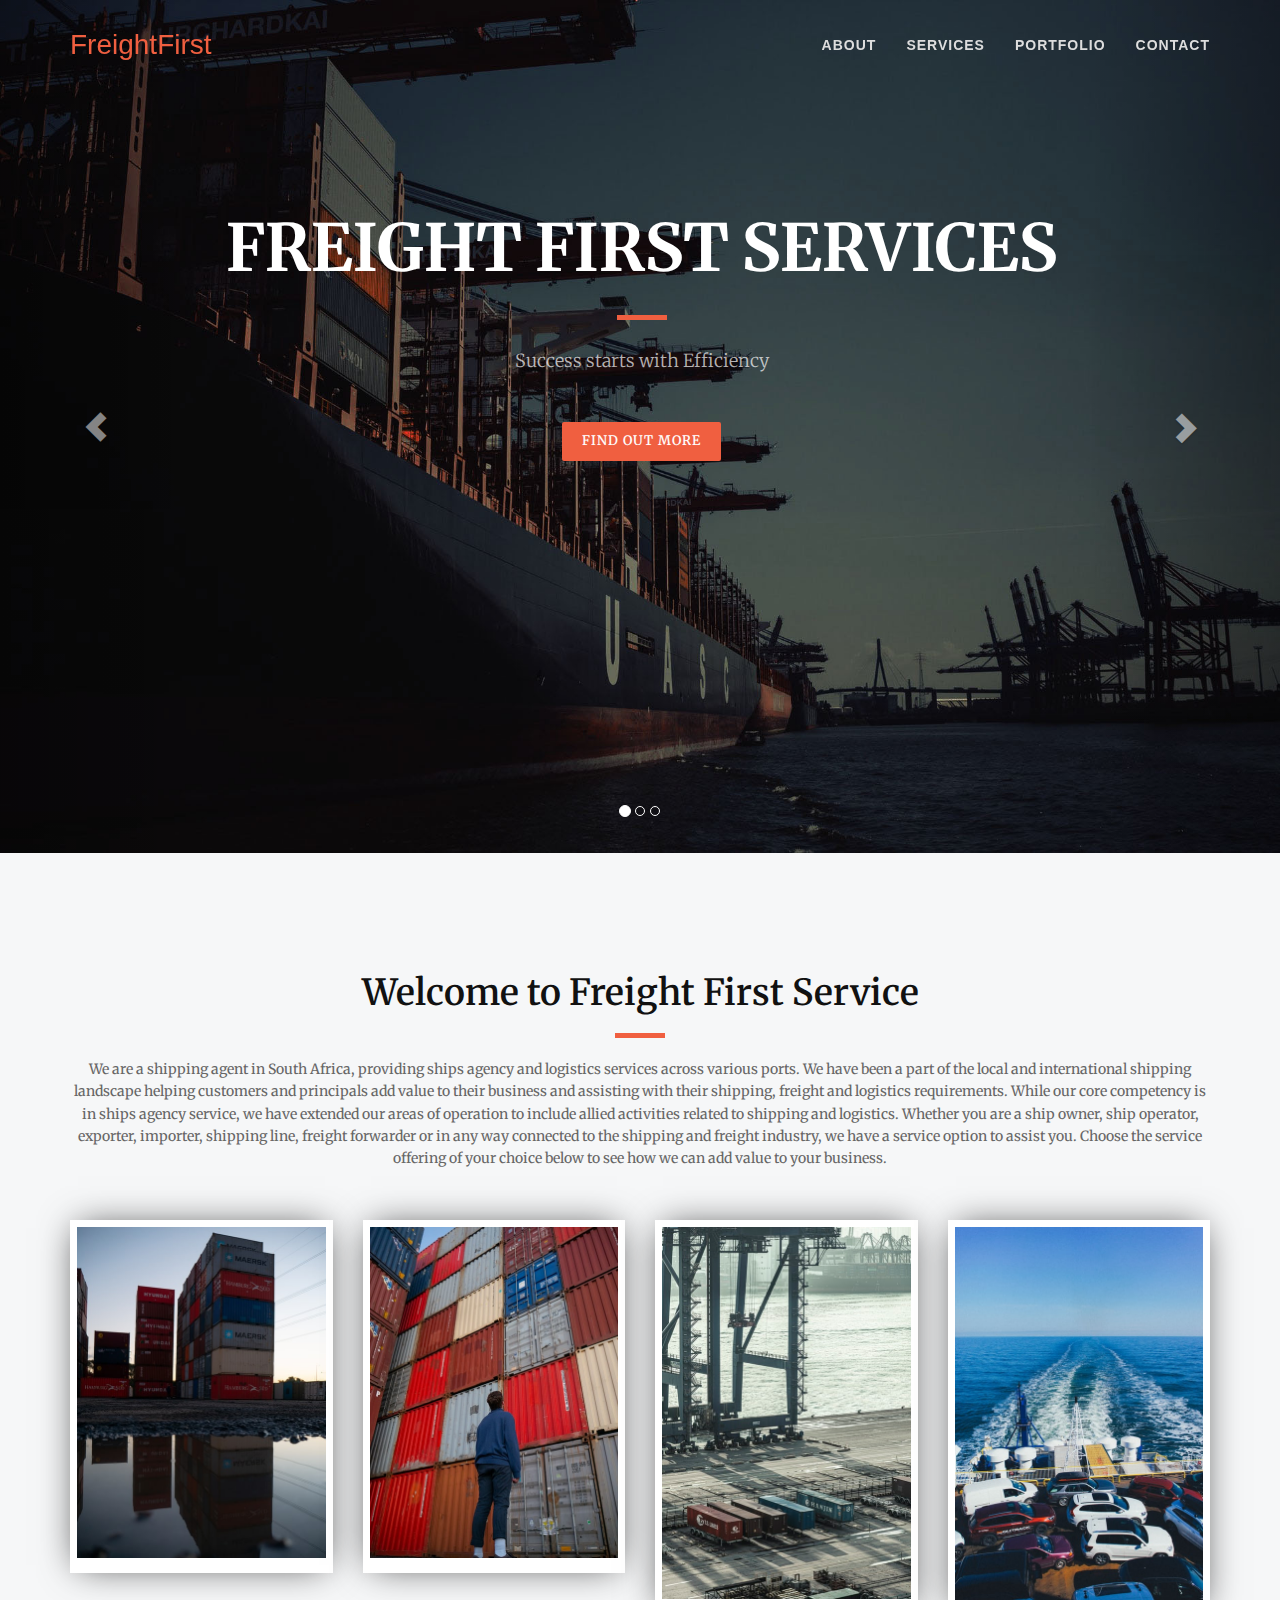
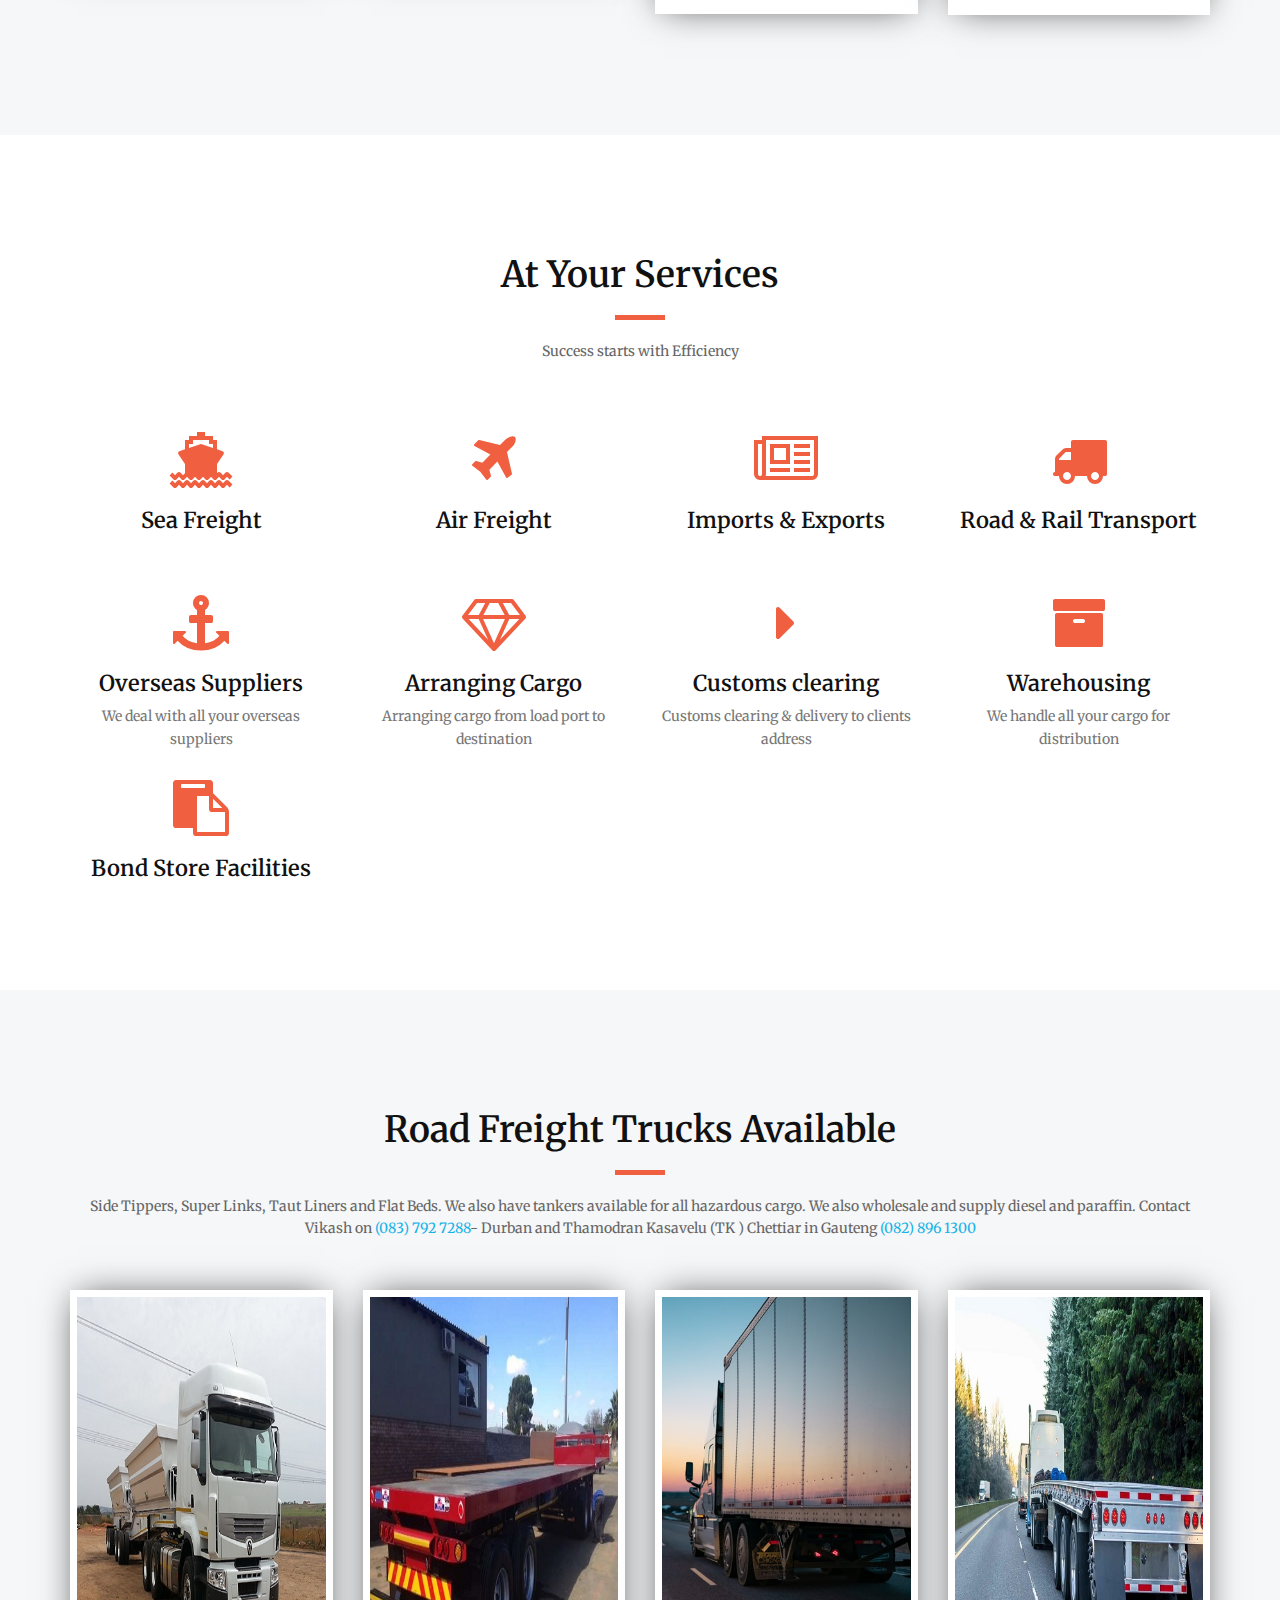
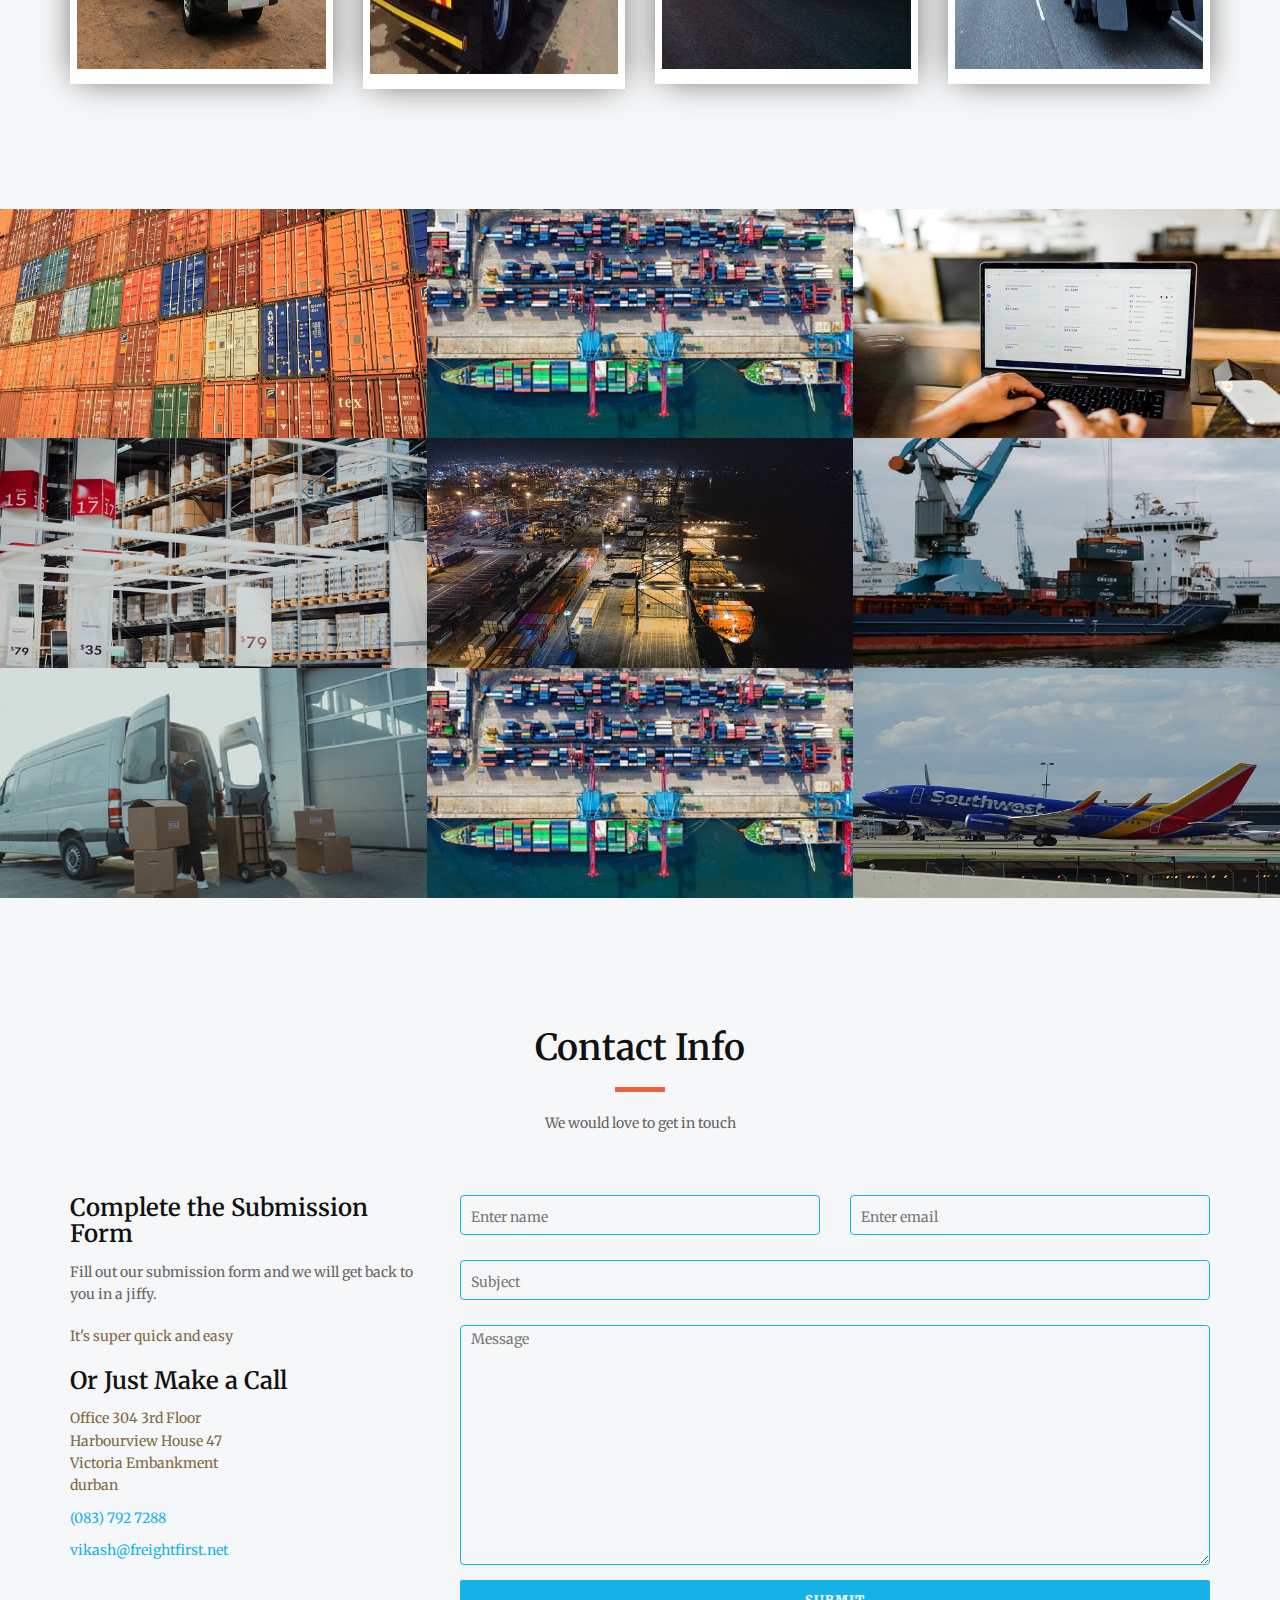
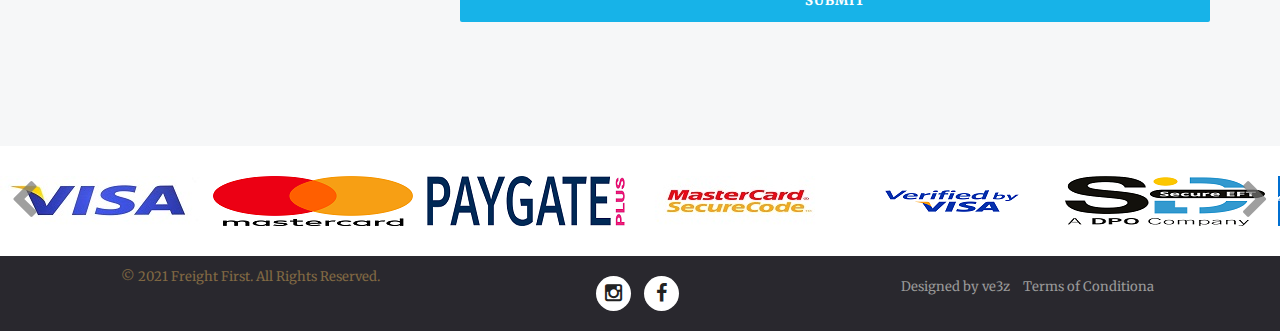
==== index.html @ 22e039da "up" ====
<html>
<head>
  <!-- META DATA -->
	<meta charset="utf-8" />
    <meta http-equiv="X-UA-Compatible" content="IE=edge" />
    <meta name="viewport" content="width=device-width, initial-scale=1" />
    <meta name="description" content="Shipping, Freight , first, FreightFirst , Transport , import, export">
    <meta name="author" content="https://www.ve3z.co.za">

	<title>FreightFirst</title>
  
	<!-- Bootstrap Core CSS -->
    <link rel="stylesheet" href="css/bootstrap.min.css"  type="text/css">
	
	<!-- Owl Carousel Assets -->
    <link href="owl-carousel/owl.carousel.css" rel="stylesheet">
    <!-- <link href="owl-carousel/owl.theme.css" rel="stylesheet"> -->
	
	<!-- Custom CSS -->
    <link rel="stylesheet" href="css/style.css">
	
	<!-- Custom Fonts -->
    <link rel="stylesheet" href="font-awesome-4.4.0/css/font-awesome.min.css"  type="text/css">
	<link href='http://fonts.googleapis.com/css?family=Asap:400,700' rel='stylesheet' type='text/css'>
	
	<!-- HTML5 Shim and Respond.js IE8 support of HTML5 elements and media queries -->
    <!-- WARNING: Respond.js doesn't work if you view the page via file:// -->
    <!--[if lt IE 9]>
        <script src="js/html5shiv.js"></script>
        <script src="js/respond.min.js"></script>
    <![endif]-->
	
</head>

 <body>
<header>

	<!-- /////////////////////////////////////////Navigation -->
    <nav class="navbar navbar-default navbar-fixed-top">
        <div class="container">
            <!-- Brand and toggle get grouped for better mobile display -->
            <div class="navbar-header page-scroll">
				
                <button type="button" class="navbar-toggle" data-toggle="collapse" data-target="#bs-example-navbar-collapse-1">
                    <span class="sr-only">Toggle navigation</span>
                    <span class="icon-bar"></span>
                    <span class="icon-bar"></span>
                    <span class="icon-bar"></span>
                </button>
				
                <a class="navbar-brand page-scroll" href="#carousel-example-generic">FreightFirst</a>
				
            </div>

            <!-- Collect the nav links, forms, and other content for toggling -->
            <div class="collapse navbar-collapse" id="bs-example-navbar-collapse-1">
                <ul class="nav navbar-nav navbar-right">
                    <li class="hidden">
                        <a href="#page-top"></a>
                    </li>
                    <li>
                        <a class="page-scroll" href="#about">About</a>
                    </li>
                    <li>
                        <a class="page-scroll" href="#services">Services</a>
                    </li>
                    <li>
                        <a class="page-scroll" href="#portfolio">Portfolio</a>
                    </li>
                    
                    <!-- <li>
                        <a class="page-scroll" href="#news">News</a>
                    </li> -->
                    <li>
                        <a class="page-scroll" href="#contact">Contact</a>
                    </li>
                </ul>
            </div>
            <!-- /.navbar-collapse -->
        </div>
        <!-- /.container-fluid -->
    </nav>
	<!-- Navigation -->

	<!-- CAROUSEL -->
	<div id="carousel-example-generic" class="carousel slide hidden-xs" data-ride="carousel" data-interval="4000">
		<!-- Indicators -->
		<ol class="carousel-indicators">
			<li data-target="#carousel-example-generic" data-slide-to="0" class="active"></li>
			<li data-target="#carousel-example-generic" data-slide-to="1"></li>
			<li data-target="#carousel-example-generic" data-slide-to="2"></li>
		</ol>
	 
		<!-- Wrapper for slides -->
		<div class="carousel-inner">
			<div class="item active">
				<img src="images/showcase.jpg" alt="...">
				<!-- Static Header -->
				<div class="header-text hidden-xs">
					<div class="col-md-12 text-center">
						<h1>Freight First Services</h1>
						<hr>
						<p>Success starts with Efficiency <br/></p>
						<a href="#services" class="btn btn-primary btn-xl page-scroll">Find Out More</a>
					</div>
				</div><!-- /header-text -->
			</div>
			<div class="item">
				<img src="images/showcase1.jpg" alt="...">
				<!-- Static Header -->
				<div class="header-text hidden-xs">
					<div class="col-md-12 text-center">
						<h1>Your Favorite Import & Export Company</h1>
						<hr>
						<!-- <p>Sea Freight<br/>Air Frieght <br/>Imports & Exports <br/> Road & Rail Transport</p> -->
						<a href="#services" class="btn btn-primary btn-xl page-scroll">Find Out More</a>
					</div>
				</div><!-- /header-text -->
			</div>
			<div class="item">
				<img src="images/showcase2.jpg" alt="...">
				<!-- Static Header -->
				<div class="header-text hidden-xs">
					<div class="col-md-12 text-center">
						<h1>Sea Freight</h1>
						<hr>
						<h1>Air Freight</h1>
						<hr>
						<h1>Road & Rail Transport</h1>
						<!-- <p>Dealing with your overseas suppliers<br/>Arranging cargo from load port to destination</p> -->
						<a href="#services" class="btn btn-primary btn-xl page-scroll">Find Out More</a>
					</div>
				</div><!-- /header-text -->
			</div>
		</div>
	 
		<!-- Controls -->
		<a class="left carousel-control" href="#carousel-example-generic" role="button" data-slide="prev">
			<span class="glyphicon glyphicon-chevron-left"></span>
		</a>
		<a class="right carousel-control" href="#carousel-example-generic" role="button" data-slide="next">
			<span class="glyphicon glyphicon-chevron-right"></span>
		</a>
	</div> <!-- Carousel -->
	
</header>

	
	<!-- /////////////////////////////////////////Content -->
	<div id="page-content">
	
		<!-- ////////////Content Box 01 -->
		<section class="box-content box-1 box-style-1" id="about">
			<div class="container">
				<div class="row heading">
					 <div class="col-lg-12">	
	                    <h2>Welcome to Freight First Service</h2>
	                    <hr>
                    	<div class="intro">We are a shipping agent in South Africa, providing ships agency and logistics services across various ports. We have been a part of the local and international
							 shipping landscape helping customers and principals add value to their business and assisting with their shipping, freight and logistics requirements.
							 While our core competency is in ships agency service, we have extended our areas of operation to include allied activities related to shipping and logistics. Whether you are a ship owner, ship operator, exporter, importer, shipping line, freight forwarder or in any way connected to the shipping and freight industry, we have a service option to assist you. Choose the service offering of your choice below to see how we can add value to your business.
							</div>
	                </div>
				</div>
		
				<div class="row page-scroll">
					<div class="col-sm-3 " >
						<div class="box-item">
							<a href="#services"><img src="images/Truck.jpg" title="icon-name"></a>
							<div class="sub">
								<!-- <h3>Jason Story</h3> -->
								<!-- <span>Lorem ipsum dolor</span> -->
							</div>
							<div class="btn-more">
								<!-- <a class="btn btn-sm" href="#"><i class="fa fa-arrow-circle-right fa-3x"></i></a> -->
							</div>
						</div>
			 		</div>
			 		<div class="col-sm-3">
						<div class="box-item">
							<a href="#services"><img src="images/Ship.jpg" title="icon-name"></a>
							<div class="sub">
								<!-- <h3>Jason Story</h3>
								<span>Lorem ipsum dolor</span> -->
							</div>
							<div class="btn-more">
								<!-- <a class="btn btn-sm" href="#"><i class="fa fa-arrow-circle-right fa-3x"></i></a> -->
							</div>
						</div>
			 		</div>
					<div class="col-sm-3">
						<div class="box-item">
							<a href="#services"><img src="images/Train.jpg" title="icon-name"></a>
							<div class="sub">
								<!-- <h3>Jason Story</h3>
								<span>Lorem ipsum dolor</span> -->
							</div>
							<div class="btn-more">
								<!-- <a class="btn btn-sm" href="#"><i class="fa fa-arrow-circle-right fa-3x"></i></a> -->
							</div>
						</div>
			 		</div>
					<div class="col-sm-3">
						<div class="box-item">
							<a href="#services"><img src="images/Plane.jpg" title="icon-name"></a>
							<div class="sub">
								<!-- <h3>Jason Story</h3>
								<span>Lorem ipsum dolor</span> -->
							</div>
							<div class="btn-more">
								<!-- <a class="btn btn-sm" href="#"><i class="fa fa-arrow-circle-right fa-3x"></i></a> -->
							</div>
						</div>
			 		</div>
				</div>
			</div>
		</section>
		
		<!-- ////////////Content Box 02 -->
		<!-- We are waiting to give you a quality, value added service for all your shipping and freight requirements. -->
		<section class="box-content box-2" id="services">
			<div class="container">
				<div class="row heading">
					 <div class="col-lg-12">	
	                    <h2>At Your Services</h2>
	                    <hr>
                    	<div class="intro">Success starts with Efficiency</div>
	                </div>
				</div>
				<div class="row">
					<div class="col-lg-3 col-md-6 text-center">
						<div class="service-box">
							<i class="fa fa-4x fa-ship text-primary"></i>
							<h3>Sea Freight </h3>
							<p class="text-muted"></p>
						</div>
					</div>
					<div class="col-lg-3 col-md-6 text-center">
						<div class="service-box">
							<i class="fa fa-4x fa-plane text-primary"></i>
							<h3>Air Freight</h3>
							<p class="text-muted"></p>
						</div>
					</div>
					<div class="col-lg-3 col-md-6 text-center">
						<div class="service-box">
							<i class="fa fa-4x fa-newspaper-o text-primary"></i>
							<h3>Imports & Exports </h3>
							<p class="text-muted"></p>
						</div>
					</div>
					<div class="col-lg-3 col-md-6 text-center">
						<div class="service-box">
							<i class="fa fa-4x fa-truck text-primary"></i>
							<h3>Road & Rail Transport</h3>
							<br>
							
							<p class="text-muted"></p>
						</div>
					</div>
				</div>
				<div class="row">
					<div class="col-lg-3 col-md-6 text-center">
						<div class="service-box">
							<i class="fa fa-4x fa-anchor text-primary"></i>
							<h3>Overseas Suppliers </h3>
							<p class="text-muted">We deal with all your overseas suppliers</p>
						</div>
					</div>
					<div class="col-lg-3 col-md-6 text-center">
						<div class="service-box">
							<i class="fa fa-4x fa-diamond text-primary"></i>
							<h3>Arranging Cargo</h3>
							<p class="text-muted">Arranging cargo from load port to destination</p>
						</div>
					</div>
					<div class="col-lg-3 col-md-6 text-center">
						<div class="service-box">
							<i class="fa fa-4x fa-caret-right text-primary"></i>
							<h3>Customs clearing </h3>
							<p class="text-muted">Customs clearing & delivery to clients address</p>
						</div>
					</div>
					<div class="col-lg-3 col-md-6 text-center">
						<div class="service-box">
							<i class="fa fa-4x fa-archive text-primary"></i>
							<h3>Warehousing</h3>
							<p class="text-muted">We handle all your cargo for distribution</p>
						</div>
					</div>
					
					<div class="col-lg-3 col-md-6 text-center">
						<div class="service-box">
							<i class="fa fa-4x fa-clipboard text-primary"></i>
							<h3>Bond Store Facilities</h3>
							<p class="text-muted"></p>
						</div>
					</div>
				</div>
			</div>
		</section>

		<section class="box-content box-1 box-style-1" id="about">
			<div class="container">
				<div class="row heading">
					 <div class="col-lg-12">	
	                    <h2>Road Freight Trucks Available</h2>
	                    <hr>
                    	<div class="intro">Side Tippers, Super Links, Taut Liners and Flat Beds. We also have tankers available for all hazardous cargo. We also wholesale and supply diesel and paraffin.  Contact Vikash on <a href="tel:2783 792 7288"> (083) 792 7288</a>- Durban and Thamodran Kasavelu (TK ) Chettiar in Gauteng  <a href="tel:2782 896 1300"> (082) 896 1300</a>
							</div>
	                </div>
				</div>
		
				<div class="row page-scroll">
					<div class="col-sm-3 " >
						<div class="box-item">
							<a href="#services"><img src="images/ftruck.jpg" title="FreightFirst"></a>
							<div class="sub">
								<!-- <h3>Jason Story</h3> -->
								<!-- <span>Lorem ipsum dolor</span> -->
							</div>
							<div class="btn-more">
								<!-- <a class="btn btn-sm" href="#"><i class="fa fa-arrow-circle-right fa-3x"></i></a> -->
							</div>
						</div>
			 		</div>
			 		<div class="col-sm-3">
						<div class="box-item">
							<a href="#services"><img src="images/ftruck1.jpg" title="FreightFirst"></a>
							<div class="sub">
								<!-- <h3>Jason Story</h3>
								<span>Lorem ipsum dolor</span> -->
							</div>
							<div class="btn-more">
								<!-- <a class="btn btn-sm" href="#"><i class="fa fa-arrow-circle-right fa-3x"></i></a> -->
							</div>
						</div>
			 		</div>
					<div class="col-sm-3">
						<div class="box-item">
							<a href="#services"><img src="images/ftruck2.jpg" title="FreightFirst"></a>
							<div class="sub">
								<!-- <h3>Jason Story</h3>
								<span>Lorem ipsum dolor</span> -->
							</div>
							<div class="btn-more">
								<!-- <a class="btn btn-sm" href="#"><i class="fa fa-arrow-circle-right fa-3x"></i></a> -->
							</div>
						</div>
			 		</div>
					<div class="col-sm-3">
						<div class="box-item">
							<a href="#services"><img src="images/ftruck3.jpg" title="FreightFirst"></a>
							<div class="sub">
								<!-- <h3>Jason Story</h3>
								<span>Lorem ipsum dolor</span> -->
							</div>
							<div class="btn-more">
								<!-- <a class="btn btn-sm" href="#"><i class="fa fa-arrow-circle-right fa-3x"></i></a> -->
							</div>
						</div>
			 		</div>
				</div>
			</div>
		</section>
		
		<!-- ////////////Content Box 3 -->
		<section class="box-content box-3" style="padding: 0;" id="portfolio">
			<div class="no-gutter">
				<div class="col-lg-4 col-sm-6">
					<a href="#portfolio" class="portfolio-box">
						<img src="img/portfolio/cases1.jpg" class="img-responsive" alt="">
						<div class="portfolio-box-caption">
							<div class="portfolio-box-caption-content">
								<div class="project-category">
									Freight First Services
								</div>
								<div class="project-name">
									Imports & Exports
								</div>
							</div>
						</div>
					</a>
				</div>
				<div class="col-lg-4 col-sm-6">
					<a href="#portfolio" class="portfolio-box">
						<img src="img/portfolio/cases6.jpg" class="img-responsive" alt="">
						<div class="portfolio-box-caption">
							<div class="portfolio-box-caption-content">
								<div class="project-category text-faded">
									Freight First Services
								</div>
								<div class="project-name">
									Customs clearing
								</div>
							</div>
						</div>
					</a>
				</div>
				<div class="col-lg-4 col-sm-6">
					<a href="#portfolio" class="portfolio-box">
						<img src="img/portfolio/cases10.jpg" class="img-responsive" alt="">
						<div class="portfolio-box-caption">
							<div class="portfolio-box-caption-content">
								<div class="project-category">
									Freight First Services
								</div>
								<div class="project-name">
									Bond Store Facilities
								</div>
							</div>
						</div>
					</a>
				</div>
				<div class="col-lg-4 col-sm-6">
					<a href="#portfolio" class="portfolio-box">
						<img src="img/portfolio/cases11.jpg" class="img-responsive" alt="">
						<div class="portfolio-box-caption">
							<div class="portfolio-box-caption-content">
								<div class="project-category text-faded">
									Freight First Services
								</div>
								<div class="project-name">
									Warehousing
								</div>
							</div>
						</div>
					</a>
				</div>
				<div class="col-lg-4 col-sm-6">
					<a href="#portfolio" class="portfolio-box">
						<img src="img/portfolio/cases3.jpg" class="img-responsive" alt="">
						<div class="portfolio-box-caption">
							<div class="portfolio-box-caption-content">
								<div class="project-category text-faded">
									Freight First Services
								</div>
								<div class="project-name">
									Sea Freight
								</div>
							</div>
						</div>
					</a>
				</div>
				<div class="col-lg-4 col-sm-6">
					<a href="#portfolio" class="portfolio-box">
						<img src="img/portfolio/cases4.jpg" class="img-responsive" alt="">
						<div class="portfolio-box-caption">
							<div class="portfolio-box-caption-content">
								<div class="project-category text-faded">
									Freight First Services
								</div>
								<div class="project-name">
									Overseas Suppliers
								</div>
							</div>
						</div>
					</a>
				</div>
				<div class="col-lg-4 col-sm-6">
					<a href="#portfolio" class="portfolio-box">
						<img src="img/portfolio/cases5.jpg" class="img-responsive" alt="">
						<div class="portfolio-box-caption">
							<div class="portfolio-box-caption-content">
								<div class="project-category text-faded">
									Freight First Services
								</div>
								<div class="project-name">
									Road & Rail Transport
								</div>
							</div>
						</div>
					</a>
				</div>
				<div class="col-lg-4 col-sm-6">
					<a href="#portfolio" class="portfolio-box">
						<img src="img/portfolio/cases6.jpg" class="img-responsive" alt="">
						<div class="portfolio-box-caption">
							<div class="portfolio-box-caption-content">
								<div class="project-category text-faded">
									Freight First Services
								</div>
								<div class="project-name">
									Arranging Cargo
								</div>
							</div>
						</div>
					</a>
				</div>
				<div class="col-lg-4 col-sm-6">
					<a href="#portfolio" class="portfolio-box">
						<img src="img/portfolio/cases9.jpg" class="img-responsive" alt="">
						<div class="portfolio-box-caption">
							<div class="portfolio-box-caption-content">
								<div class="project-category text-faded">
									Freight First Services
								</div>
								<div class="project-name">
									Air Freight
								</div>
							</div>
						</div>
					</a>
				</div>
			</div>
		</section>
		
		<!-- ////////////Content Box 04 -->
		<!-- <section class="box-content box-4" id="news">
			<div class="container">
				<div class="row heading">
					 <div class="col-lg-12">	
	                    <h2>Latest News</h2>
	                    <hr class="line02">
                    	<div class="intro">Lorem ipsum dolor sit amet</div>
	                </div>
				</div>
				<div class="row">
					<div class="col-md-6">
						<a href="single.html"><img src="images/5.jpg" /></a>
						<a href="single.html"><h3>Lorem ipsum dolor sit amet, cum</h3></a>
						<div class="info">
							By <a href="#">Danny</a> on April 14, 2015<br/>
							<span><i class="fa fa-heart"></i> 1,200 / <i class="fa fa-comment-o"> 3 / </i><i class="fa fa-eye"></i> 1007</span>
						</div>
						<p>Nam libero tempore, cum soluta nobis est eligendi optio cumque quod maxime placeat facere possimus nihil impedit quo minus id quod maxime placeat facere possimus. <a href="single.html">MORE...</a></p>
					</div>
					<div class="col-md-6 r-slidebar">
						<div class="post">
							<a href="single.html"><img src="images/8.jpg" /></a>
							<div class="wrapper">
								<a href="single.html"><h4 class="vid-name">5 WAY TO SEND YOUR GOODS BY SHIP</h4></a>
								<div class="info">
									By <a href="#">Danny</a> on April 14, 2015<br/>
									<span><i class="fa fa-heart"></i>1,200 / <i class="fa fa-calendar"></i>25/3/2015</span>
									<span class="rating">
										<i class="fa fa-star"></i>
										<i class="fa fa-star"></i>
										<i class="fa fa-star"></i>
										<i class="fa fa-star"></i>
										<i class="fa fa-star-half"></i>
									</span>
								</div>
								<a href="single.html">MORE...</a>
							</div>
						</div>
						<div class="post">
							<a href="single.html"><img src="images/8.jpg" /></a>
							<div class="wrapper">
								<a href="single.html"><h4 class="vid-name">TRANSATLANTIC HEALTHCARE SERVICE</h4></a>
								<div class="info">
									By <a href="#">Danny</a> on April 14, 2015<br/>
									<span><i class="fa fa-heart"></i>1,200 / <i class="fa fa-calendar"></i>25/3/2015</span>
									<span class="rating">
										<i class="fa fa-star"></i>
										<i class="fa fa-star"></i>
										<i class="fa fa-star"></i>
										<i class="fa fa-star"></i>
										<i class="fa fa-star-half"></i>
									</span>
								</div>
								<a href="single.html">MORE...</a>
							</div>
						</div>
						<div class="post">
							<a href="single.html"><img src="images/8.jpg" /></a>
							<div class="wrapper">
								<a href="single.html"><h4 class="vid-name">Lorem ipsum dolor sit amet, cum</h4></a>
								<div class="info">
									By <a href="#">Danny</a> on April 14, 2015<br/>
									<span><i class="fa fa-heart"></i>1,200 / <i class="fa fa-calendar"></i>25/3/2015</span>
									<span class="rating">
										<i class="fa fa-star"></i>
										<i class="fa fa-star"></i>
										<i class="fa fa-star"></i>
										<i class="fa fa-star"></i>
										<i class="fa fa-star-half"></i>
									</span>
								</div>
								<a href="single.html">MORE...</a>
							</div>
						</div>
					</div>
				</div>
			</div>
		</section>
		 -->
		<!-- ////////////Content Box 05 -->
		<section class="box-content box-5 box-style-1" id="contact">
			<div class="container">
				<div class="row heading">
					 <div class="col-lg-12">	
	                    <h2>Contact Info</h2>
	                    <hr class="line02">
                    	<div class="intro">We would love to get in touch</div>
	                </div>
				</div>
				<div class="row">
					<div class="col-md-4 box-item">
						<h3>Complete the Submission Form</h3>
						<span>Fill out our submission form and we will get back to you in a jiffy.</span>
						<p style="margin: 20px 0;">It's super quick and easy</p>
						<h3>Or Just Make a Call</h3>
						<p> Office 304 3rd Floor<br>
							Harbourview House 47<br>
							Victoria Embankment<br>
							durban
						</p>
						   
							<a href="tel:2783 792 7288"> (083) 792 7288</a>
							</p>
						<p><a href="mailto:vikash@freightfirst.net">vikash@freightfirst.net</a></p>

					</div>
					<div class="col-md-8">
						<form name="form1" method="POST" data-netlify="true" data-netlify-recaptcha="true" action="">
							<div class="row">
								<div class="col-md-6">
									<div class="form-group">
									<input type="text" class="form-control input-lg" name="name" id="name" placeholder="Enter name" required="required" />
									</div>
								</div>
								<div class="col-md-6">
									<div class="form-group">
										<input type="email" class="form-control input-lg" name="email" id="email" placeholder="Enter email" required="required" />
									</div>
								</div>
							</div>
							<div class="row">
								<div class="col-md-12">
									<div class="form-group">
										<input type="text" class="form-control input-lg" name="subject" id="subject" placeholder="Subject" required="required" />
									</div>
								</div>
							</div>
							<div class="row">
								<div class="col-md-12">
									<div class="form-group">
										<textarea name="message" id="message" class="form-control" rows="4" cols="25" required="required"
										placeholder="Message"></textarea>
									</div>						
									<button type="submit" class="btn btn-skin blue btn-block" name="submit" id="submit">
								Submit</button>
								</div>
							</div>
							<div data-netlify-recaptcha="false"></div>
						</form>
					</div>
				</div>
			</div>
		</section>
	</div>
	
	<!-- FOOTER -->
	<footer>
		<div class="top-footer">
			<div id="owl-brand" class="owl-carousel">
				<div class="item">
					<a href="single.html"><img src="images/15.jpg" /></a>
				</div>
				<div class="item">
					<a href="single.html"><img src="images/16.jpg" /></a>
				</div>
				<div class="item">
					<a href="single.html"><img src="images/17.jpg" /></a>
				</div>
				<div class="item">
					<a href="single.html"><img src="images/18.jpg" /></a>
				</div>
				<div class="item">
					<a href="single.html"><img src="images/19.jpg" /></a>
				</div>
				<div class="item">
					<a href="single.html"><img src="images/20.jpg" /></a>
				</div>
				<div class="item">
					<a href="single.html"><img src="images/21.jpg" /></a>
				</div>
				<div class="item">
					<a href="single.html"><img src="images/22.jpg" /></a>
				</div>
				<div class="item">
					<a href="single.html"><img src="images/23.jpg" /></a>
				</div>
				<div class="item">
					<a href="single.html"><img src="images/24.jpg" /></a>
				</div>
			</div>
		</div>
		
		<div class="bottom-footer">
			<div class="container">
				<div class="row">
					<div class="col-md-4">
						<p>&copy; 2021 Freight First. All Rights Reserved. </p>
					</div>
					<div class="col-md-4">
						<ul class="list-inline social-buttons">
							<li><a href="https://www.instagram.com/freightfirstservices/"><i class="fa fa-instagram"></i></a>
							</li>
							<li><a href="https://www.facebook.com/freightfirstservices"><i class="fa fa-facebook"></i></a>
							</li>
							<!-- <li><a href="#"><i class="fa fa-linkedin"></i></a> -->
							</li>
							<!-- <li><a href="#"><i class="fa fa-pinterest"></i></a> -->
							</li>
						</ul>
					</div>
					<div class="col-md-4">
						<ul class="list-inline quicklinks">

							<li><a href="http://www.ve3z.co.za">Designed by ve3z</a>
							</li>
							<li><a href="single.html">Terms of Conditiona</a>
							</li>
						</ul>
					</div>
				</div>
			</div>
		</div>
	</footer>
  
	<!-- jQuery -->
	<script type="text/javascript" src="js/jquery-2.1.1.js"></script>
	<script type="text/javascript" src="js/bootstrap.min.js"></script>
	
	<!-- Custom Theme JavaScript -->
	<script src="js/agency.js"></script>

	<!-- Plugin JavaScript -->
	<script src="js/jquery.easing.min.js"></script>
	<script src="js/classie.js"></script>
	<script src="js/cbpAnimatedHeader.js"></script>
	
	<!-- carousel -->
	<script src="owl-carousel/owl.carousel.js"></script>
    <script>
    $(document).ready(function() {
      $("#owl-brand").owlCarousel({
        autoPlay: 3000,
        items : 6,
		itemsDesktop : [1199,4],
        itemsDesktopSmall : [979,2],
		navigation: true,
		navigationText: ['<i class="fa fa-chevron-left fa-5x"></i>', '<i class="fa fa-chevron-right fa-5x"></i>'],
		pagination: false
      });
    });
    </script>
</body>
</html>
---- css/style.css ----
/*
Free Bootstrap Themes : https://www.Zerotheme.com
*/


/* ==== Google font ==== */
@import url(https://fonts.googleapis.com/css?family=Merriweather);
@import url(https://fonts.googleapis.com/css?family=Open+Sans);

/* ---------------------------------------------------------------------------- */
/* ------------------------------------Html-Body------------------------------- */
/* ---------------------------------------------------------------------------- */
body {font-family: 'Merriweather', serif;color: #666;background: #fff;font-size: 14px;line-height: 1.6em;font-weight: 400;}
html, body {width:100%; padding:0; margin:0;}

::-moz-selection{background:#000;color:#fff;text-shadow:none}
::selection{background:#000;color:#fff;text-shadow:none}
/* ---------------------------------------------------------------------------- */
/* ---------------------------------------------------------------------------- */
/* ---------------------------------------------------------------------------- */
html { -webkit-text-size-adjust: none;}
.video embed,.video object,.video iframe { width: 100%;  height: auto;}
img{max-width:100%;	height: auto;width: auto\9; /* ie8 */}

h1 {font-size: 38px;}
h2 {font-size: 36px;}
h3 {font-size: 32px;}
h4 {font-size: 28px;}
h5 {font-size: 24px;}
h6 {font-size: 20px;}

h1,h2,h3,h4,h5,h6 {font-weight: 600;color: #111;}

p { color:#816943;}

a {
   color: #17B3E8;
   -webkit-transition: all .2s ease-in-out;
   -moz-transition: all .2s ease-in-out;
   transition: all .2s ease-in-out;
}

a:hover,
a:focus {color: #666;text-decoration: none;}

input:not([type]), input[type="color"], input[type="email"], input[type="number"], input[type="password"], input[type="tel"], input[type="url"], input[type="text"], input[type="search"], textarea, .form-control, select {
    border: 2px solid #E7E7E7;
    border-radius: 0 0 0 0;
    box-shadow: none;
    color: #999999;
    display: block;
    font-size: 14px;
    font-weight: normal;
    height: 40px;
    line-height: 1.2;
    margin: 10px 0;
    outline: medium none;
    padding: 5px 10px 0;
    transition: border-color 0.2s ease-in-out 0s, color 0.2s ease-in-out 0s;
    width: 100%;
	background-color: transparent;
    border: 2px solid #444444;
}

.f-right{float: right;}
.f-left{float: left;}
.t-center{text-align: center; margin: 0 auto;}
.t-right{text-align: right;}
.t-left{text-align: left;}

.post{}
.post:after, .post:before, article:after, article:before, section:after, section:before{clear: both; content: '\0020'; display: block; visibility: hidden; width: 0; height: 0;}

.clear{content: "\0020"; display: block; height: 0; clear: both; visibility: hidden; }
.clearfix:after, .clearfix:before{clear: both; content: '\0020'; display: block; visibility: hidden; width: 0; height: 0;}

.no-gutter > [class*=col-] {
    padding-right: 0;
    padding-left: 0;
}

.text-primary {
    color: #f05f40;
}

hr{max-width: 50px;
    border-color: #f05f40;
    border-width: 5px;}

/* ---------------------------------------------------------------------------- */
/* ----------------------------------Navbar------------------------------------ */
/* ---------------------------------------------------------------------------- */
.navbar-default .navbar-nav > .active > a, .navbar-default .navbar-nav > .active > a:hover, .navbar-default .navbar-nav > .active > a:focus{background: none;}
.navbar-default {border-color: transparent;background-color: #222;}
.navbar-default .navbar-brand {font-family: Helvetica,Arial,cursive;color: #F05F40;}
.navbar-default .navbar-brand:hover,
.navbar-default .navbar-brand:focus,
.navbar-default .navbar-brand:active,
.navbar-default .navbar-brand.active {color: #fec503;}

.navbar-default .navbar-collapse {border-color: rgba(255,255,255,.02);}

.navbar-default .navbar-toggle {border: none;background-color: #F05F40;}
.navbar-default .navbar-toggle span.icon-bar{background-color: #fff;}
.navbar-default .navbar-toggle:hover,
.navbar-default .navbar-toggle:focus {background-color: #F05F40;}

.navbar-default .nav li a {text-transform: uppercase;font-family: Helvetica,Arial,sans-serif;font-weight: bold;letter-spacing: 1px;color: #ddd;}
.navbar-default .nav li a:hover,
.navbar-default .nav li a:focus {outline: 0;color: #fff;}

.navbar-default .navbar-nav>.active>a {border-radius: 0;color: #ddd;background: none;}
.navbar-default .navbar-nav>.active>a:hover,
.navbar-default .navbar-nav>.active>a:focus {}

@media(min-width:768px) {
    .navbar-default {
        padding: 20px 0;
        border: 0;
        background-color: transparent;
        -webkit-transition: padding .3s;
        -moz-transition: padding .3s;
        transition: padding .3s;
    }

    .navbar-default .navbar-brand {
        font-size: 2em;
        -webkit-transition: all .3s;
        -moz-transition: all .3s;
        transition: all .3s;
    }
    .navbar-default.navbar-shrink {
        padding: 0;
        background-color: #fff;
		border-bottom: 2px solid #F05F40;
    }
	
	.navbar-default.navbar-shrink .nav li a{color: #444;}
	.navbar-default.navbar-shrink .nav li a:hover,
	.navbar-default.navbar-shrink .nav li a:focus
	{color: #F05F40;}
	
    .navbar-default.navbar-shrink .navbar-brand {
        font-size: 1.5em;
    }
}


/* Carousel Header Styles */
.header-text {position: absolute;top: 25%;left: 1.8%;right: auto;width: 96.66666666666666%;color: #fff;}
.header-text h1{margin-top: 0;margin-bottom: 0;text-transform: uppercase;font-weight: 700;color: #fff;font-size: 65px;}
.header-text hr{margin: 30px auto;}
.header-text p{ margin-bottom: 50px;font-size: 18px;font-weight: 300;color: rgba(255,255,255,.7);}
.header-text .btn-primary{background-color: #F05F40;border:none;padding: 10px 20px;}


/* ---------------------------------------------------------------------------- */
/* ---------------------------------Content------------------------------------ */
/* ---------------------------------------------------------------------------- */	
#page-content{}

/* ---HomePage--- */
.box-content {padding: 100px 0;}
.box-content .heading{margin-bottom: 50px; text-align: center;}
.box-content.box-style-1{background-color: #F6F7F8;}
.box-content.box-style-2{background-color: #fff;}

.box-content.box-1 {}
.box-content.box-1 .box-item{margin-bottom: 20px;float: left;font-family: 'Open Sans', sans-serif;
	background: #fff;
	padding: 7px;
	-webkit-box-shadow: 0px 0px 35px -8px rgba(0,0,0,0.75);
-moz-box-shadow: 0px 0px 35px -8px rgba(0,0,0,0.75);
box-shadow: 0px 0px 35px -8px rgba(0,0,0,0.75);}
.box-content.box-1 .box-item img{width: 100%;}
.box-content.box-1 .box-item  .sub h3{color: #363638;font-size:17px;text-transform:uppercase;margin: 17px 0 0;}
.box-content.box-1 .box-item  .sub span{color: #F6515D;}
.box-content.box-1 .box-item  .sub{float: left;font-size:15px;padding-left: 5px;}
.box-content.box-1 .box-item  .btn-more{float: right;margin-top: 8px;}
.box-content.box-1 .box-item  .btn-more .fa{color: #f05f40;}
.box-content.box-1 .box-item  .btn-more .fa:hover{color: #333;}

.box-content.box-2 .service-box {margin: 20px auto 0;}
.box-content.box-2 .service-box h3{font-size: 22px;}

.box-content.box-3{}
.portfolio-box {display: block;position: relative;margin: 0 auto;}
.portfolio-box .portfolio-box-caption {display: block;position: absolute;bottom: 0;width: 100%;height: 100%;text-align: center;color: #fff;opacity: 0;background: rgba(240,95,64,.9);-webkit-transition: all .35s;-moz-transition: all .35s;transition: all .35s;}
.portfolio-box .portfolio-box-caption .portfolio-box-caption-content {position: absolute;top: 50%;width: 100%;text-align: center;transform: translateY(-50%);}
.portfolio-box .portfolio-box-caption .portfolio-box-caption-content .project-category,
.portfolio-box .portfolio-box-caption .portfolio-box-caption-content .project-name {padding: 0 15px;font-family: 'Open Sans','Helvetica Neue',Arial,sans-serif;}
.portfolio-box .portfolio-box-caption .portfolio-box-caption-content .project-category {text-transform: uppercase;font-size: 14px;font-weight: 600;}
.portfolio-box .portfolio-box-caption .portfolio-box-caption-content .project-name {font-size: 18px;}
.portfolio-box:hover .portfolio-box-caption {opacity: 1;}

@media(min-width:768px) {
    .portfolio-box .portfolio-box-caption .portfolio-box-caption-content .project-category {
        font-size: 16px;
    }

    .portfolio-box .portfolio-box-caption .portfolio-box-caption-content .project-name {
        font-size: 22px;
    }
}

.box-content.box-4 .info {font-style: italic; margin-bottom: 10px;}
.box-content.box-4 .r-slidebar{}
.box-content.box-4 .r-slidebar h4{font-size: 15px;margin-top: 0;}
.box-content.box-4 .r-slidebar img{float: left; margin: 0 15px; width: 200px;}
@media(max-width:570px){
	.box-content.box-4 .r-slidebar img{ margin: 15px;}
}

.post {margin-bottom: 30px;}
.post:after, .post:before{clear: both; content: '\0020'; display: block; visibility: hidden; width: 0; height: 0;}
.post:last-child {margin-bottom: 0;}
.post:after, .post:before{clear: both; content: '\0020'; display: block; visibility: hidden; width: 0; height: 0;}
.post .wrapper {display: inline-block;text-align: left;}
.post .wrapper p{display: inline-block;}

.box-content.box-5 {padding:110px 0 ;}
.box-content.box-5 h3 {margin-bottom: 13px;font-size: 35px;font-size: 24px;margin-top: 10px;}
.box-content.box-5 input {border: 1px solid #17B3E8;border-radius: 4px;-webkit-border-radius:4px;-moz-border-radius:4px;}
.box-content.box-5 textarea {border: 1px solid #17B3E8;border-radius: 4px;-webkit-border-radius:4px;-moz-border-radius:4px;height: 240px;}
/* ----------------- */
/* ---MainContent--- */
#main-content {}
@media(max-width:767px){
	#main-content {margin-top: 80px;}
}

article{}
article:after, article:before{clear: both; content: '\0020'; display: block; visibility: hidden; width: 0; height: 0;}
article .info {margin: 5px 0 10px 0;}
article .info span{display: block;}
article .info a{color: #17B3E8;text-decoration: none;}
article .info a:hover {color:#000;}
article h1 {font-size: 30px;}
article h2 {font-size: 22px;}
article img{width:auto;}


/* ----------------- */
/* -----SideBar----- */
#sidebar{}

.widget{margin:0 0px 30px 0px;}
.widget:after, .widget:before{clear: both; content: '\0020'; display: block; visibility: hidden; width: 0; height: 0;}
.widget ul li{list-style:none;}
.widget .heading {border-bottom: 1px solid #333333; margin: 20px 0;}
.widget .heading h4 {font-size: 25px;}
.widget .content {margin-top:30px;}

.widget.wid-about {}
.widget.wid-about img{max-height:350px;width: 100%;margin-bottom:30px;}

   
.widget.wid-posts {}
.widget.wid-posts .post{}
.widget.wid-posts .post:after, .widget.wid-posts .post:before{clear: both; content: '\0020'; display: block; visibility: hidden; width: 0; height: 0;}
.widget.wid-posts img{float: left; margin: 15px 10px; width: 100px;}
.widget.wid-posts .wrapper {vertical-align: middle;text-align: left;padding-bottom: 7px;margin-top: 5px;display: inline-block;}
.widget.wid-posts .wrapper h5{font-size: 20px;}

.widget.wid-archive {}
.widget.wid-archive select {margin: 5px 0;height: 40px;width: 100%;padding-left: 10px;font-family: "Noto Serif",serif;font-size: 16px; background-color: #e9e9e9;color: #777777;border: none;}

.widget.wid-gallery {}
.widget.wid-gallery img{margin-bottom: 30px;max-width: 100%;}

.widget.wid-related {background-color: #fff;margin: 20px 0;}
.widget.wid-related img{ max-width: 243px; width: 100%;}
.widget.wid-related h4{margin-top: 10px;font-size:20px;}

/* ---------------------------------------------------------------------------- */
/* ----------------------------------Footer------------------------------------ */
/* ---------------------------------------------------------------------------- */
footer{color: #999999;background-color:#222222;font-size: 13px;}
footer ul {padding: 0;margin-top: 10px;}
footer ul li{list-style: none;}
footer a {color: #999;}
footer a:hover {color: #fff;text-decoration: underline;}	

footer .col-footer{margin: 10px 0 30px;}

footer .top-footer{padding:30px 0; background-color: #fff;}
footer .wrap-footer{padding-top:40px; background-color: #222;}
footer .bottom-footer{background-color: #29282E;color: #fff;text-align: center;padding: 10px 0px;}
footer ul.social-buttons li a{display: block;width: 35px;height: 35px;border-radius: 100%;font-size: 20px;color: #222;background-color: #fff;transition-duration: 0.4s;}
footer ul.social-buttons li a:hover{background-color: #17B3E8;color: #fff;}
footer ul.social-buttons li a i{margin-top: 7px;}

.footer-title:before {background-color: #F05F40;content: "";height: 1em;left: 0;margin-top: -0.5em;position: absolute;top: 50%;width: 3px;}
.footer-title {display: block;font-weight: bold;letter-spacing: 1px;margin-top: -5px;padding-left: 13px;position: relative;text-transform: uppercase;font-size: 14px;color: #fff;}

.footer-tags a{color: #999; border: 1px solid #999; padding: 4px 10px;line-height: 2.2;font-size: 13px;text-transform: capitalize;}
.footer-tags a:hover{color: #fff;text-decoration: none;}

.widget_recent_entries li{
    border-bottom: 1px solid rgba(255, 255, 255, 0.1);
    color: #999999;
    font-size: 11px;
    margin-bottom: 0;
    padding: 15px 0 16px;
    text-transform: uppercase;
}
 .widget_recent_entries li a:before {
    content: "";
    font-family: "FontAwesome";
    left: 0;
    line-height: 1;
    margin-top: -5px;
    position: absolute;
    top: 50%;
}
.widget_recent_entries li a {font-weight:bold;text-transform:uppercase;color:rgba(153,153,153,1.0);display:inline-block;position:relative;padding-left:14px;letter-spacing:1px;font-size: 10px;}
/* ---------------------------------------------------------------------------- */
/* -------------------------------------Contact-------------------------------- */
/* ---------------------------------------------------------------------------- */
.contact h2{font-size: 34px; font-weight: 500;letter-spacing: 3px;padding-top: 20px ;text-align: center;}

#contact_form {padding:25px;}

#ff label {cursor:pointer;margin:px 0;display:block;font-weight:bold;}
#ff input {display:block;width:100%;color:#000;padding:10px;margin: 5px 0 25px 0;}
#ff textarea {display:block;width:100%;height:200px;background-color:#fff; color:#000;padding:10px;margin: 5px 0 25px 0;}

#ff .sendButton {border: none;cursor:pointer;background-color: #000;-webkit-border-radius:3px;-moz-border-radius:3px;border-radius:3px;;width:100px;color:#ffffff;}
#ff .sendButton:hover {background-color: #333;}

.message{text-align: center;margin: 50px 0;}
.message .wrap{	padding: 50px; background: #ffffff; border: 1px solid #333333;display: inline-block;border-radius: 5px;-webkit-border-radius: 5px;-moz-border-radius: 5px;-khtml-border-radius: 5px;}
.message .back{margin-top: 30px;}

/* ---------------------------------------------------------------------------- */
/* ------------------------------------Button---------------------------------- */
/* ---------------------------------------------------------------------------- */
.btn {
	border-radius: 2px;
	position: relative;
	display: inline-block;
	outline: none;
	color: #fff;
	text-decoration: none;
	text-transform: uppercase;
	letter-spacing: 1px;
	font-weight: 400;	
	text-shadow: 0 0 1px rgba(255,255,255,0.3);
	font-size: 13px;
}
a.btn:focus{outline: 0;}

.btn-skin {padding: 7px 25px;line-height: 26px;font-weight: bold;}
.btn-skin.blue {color: #fff;background-color: #17B3E8;}
.btn-skin.white {color: #17B3E8;background-color: #fff;}

/* ---------------------------------------------------------------------------- */
/* ----------------------------------Carousel---------------------------------- */
/* ---------------------------------------------------------------------------- */
.owl-controls .owl-buttons div {
	position: absolute;
	color:#777;
	opacity: 0.7;
}
.owl-carousel:hover .owl-buttons div {
	color:#000;
}
.owl-controls .owl-buttons .owl-prev {
	left: 10px;
	top: 50%;
}
.owl-controls .owl-buttons .owl-next {
	right: 10px;
	top: 50%;
}

.owl-carousel .owl-buttons div i {
	font-size: 40px;
	margin: -20px 0 0;
}
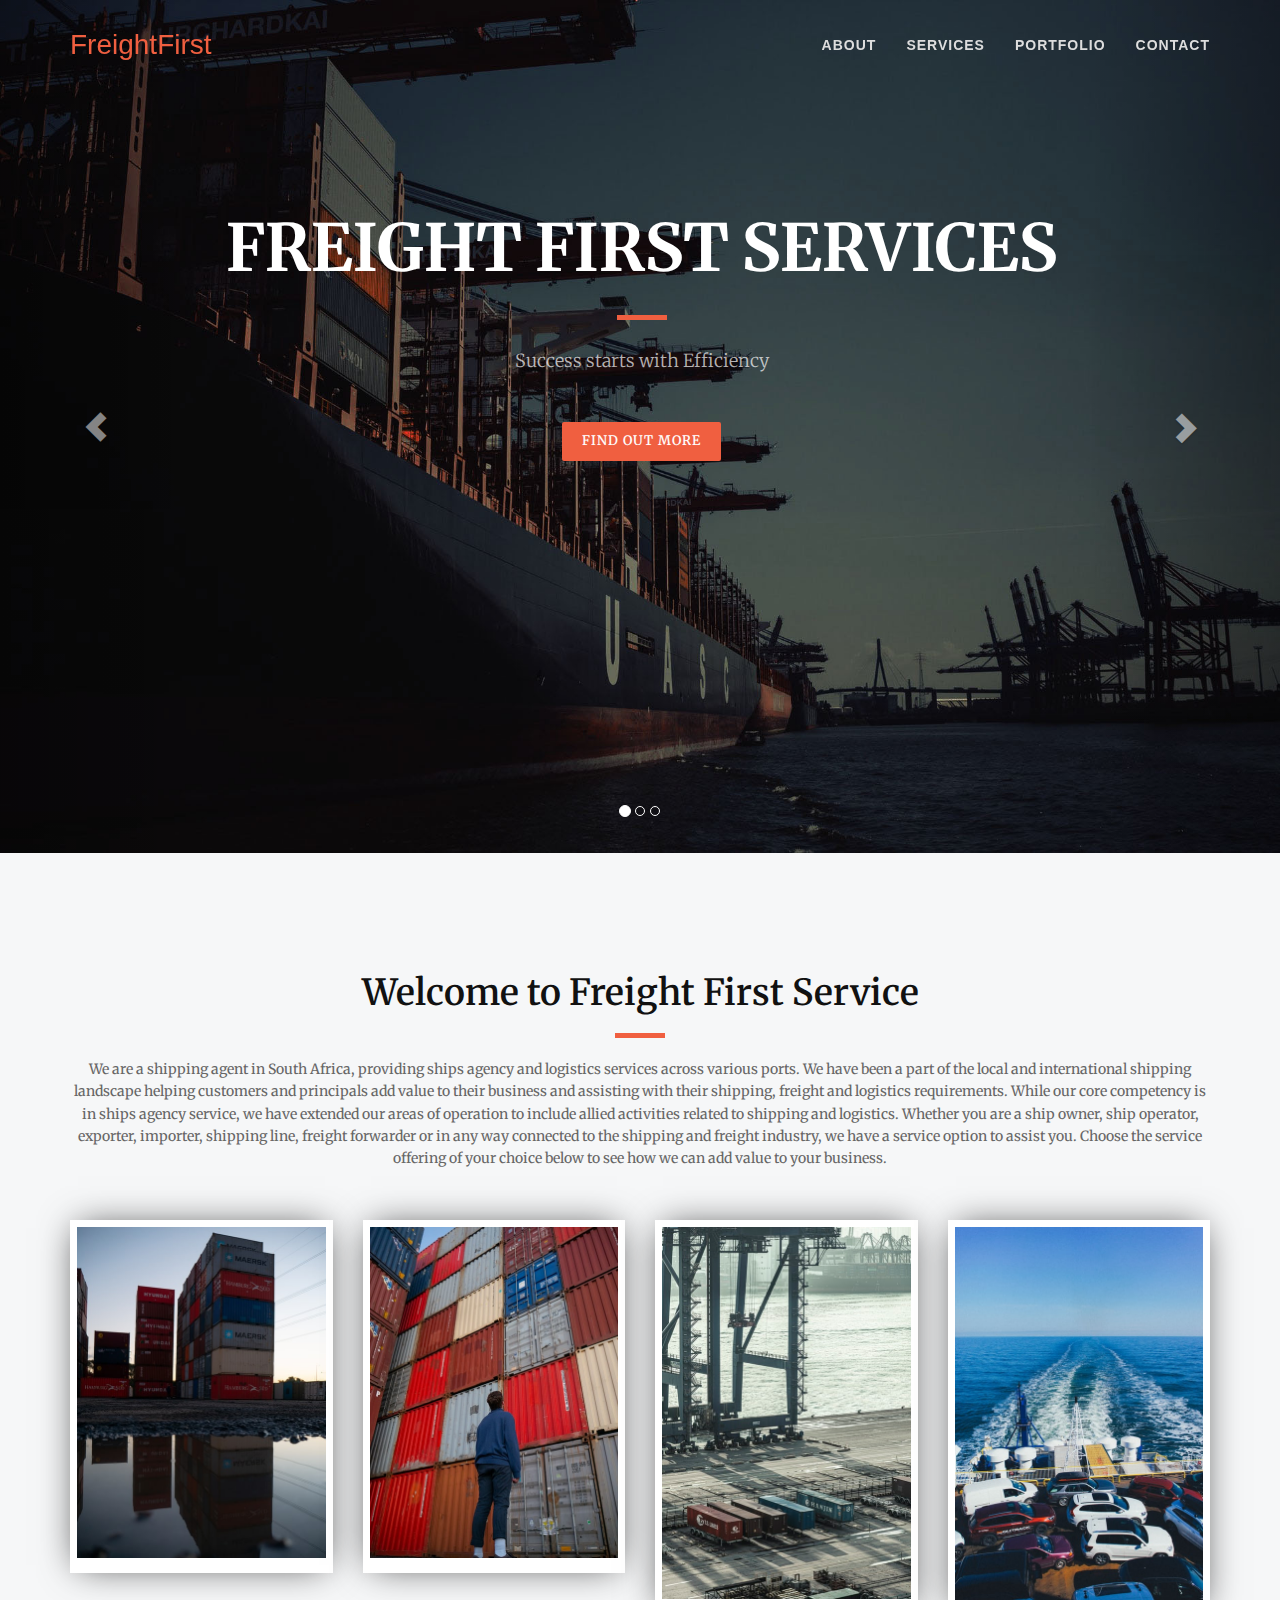
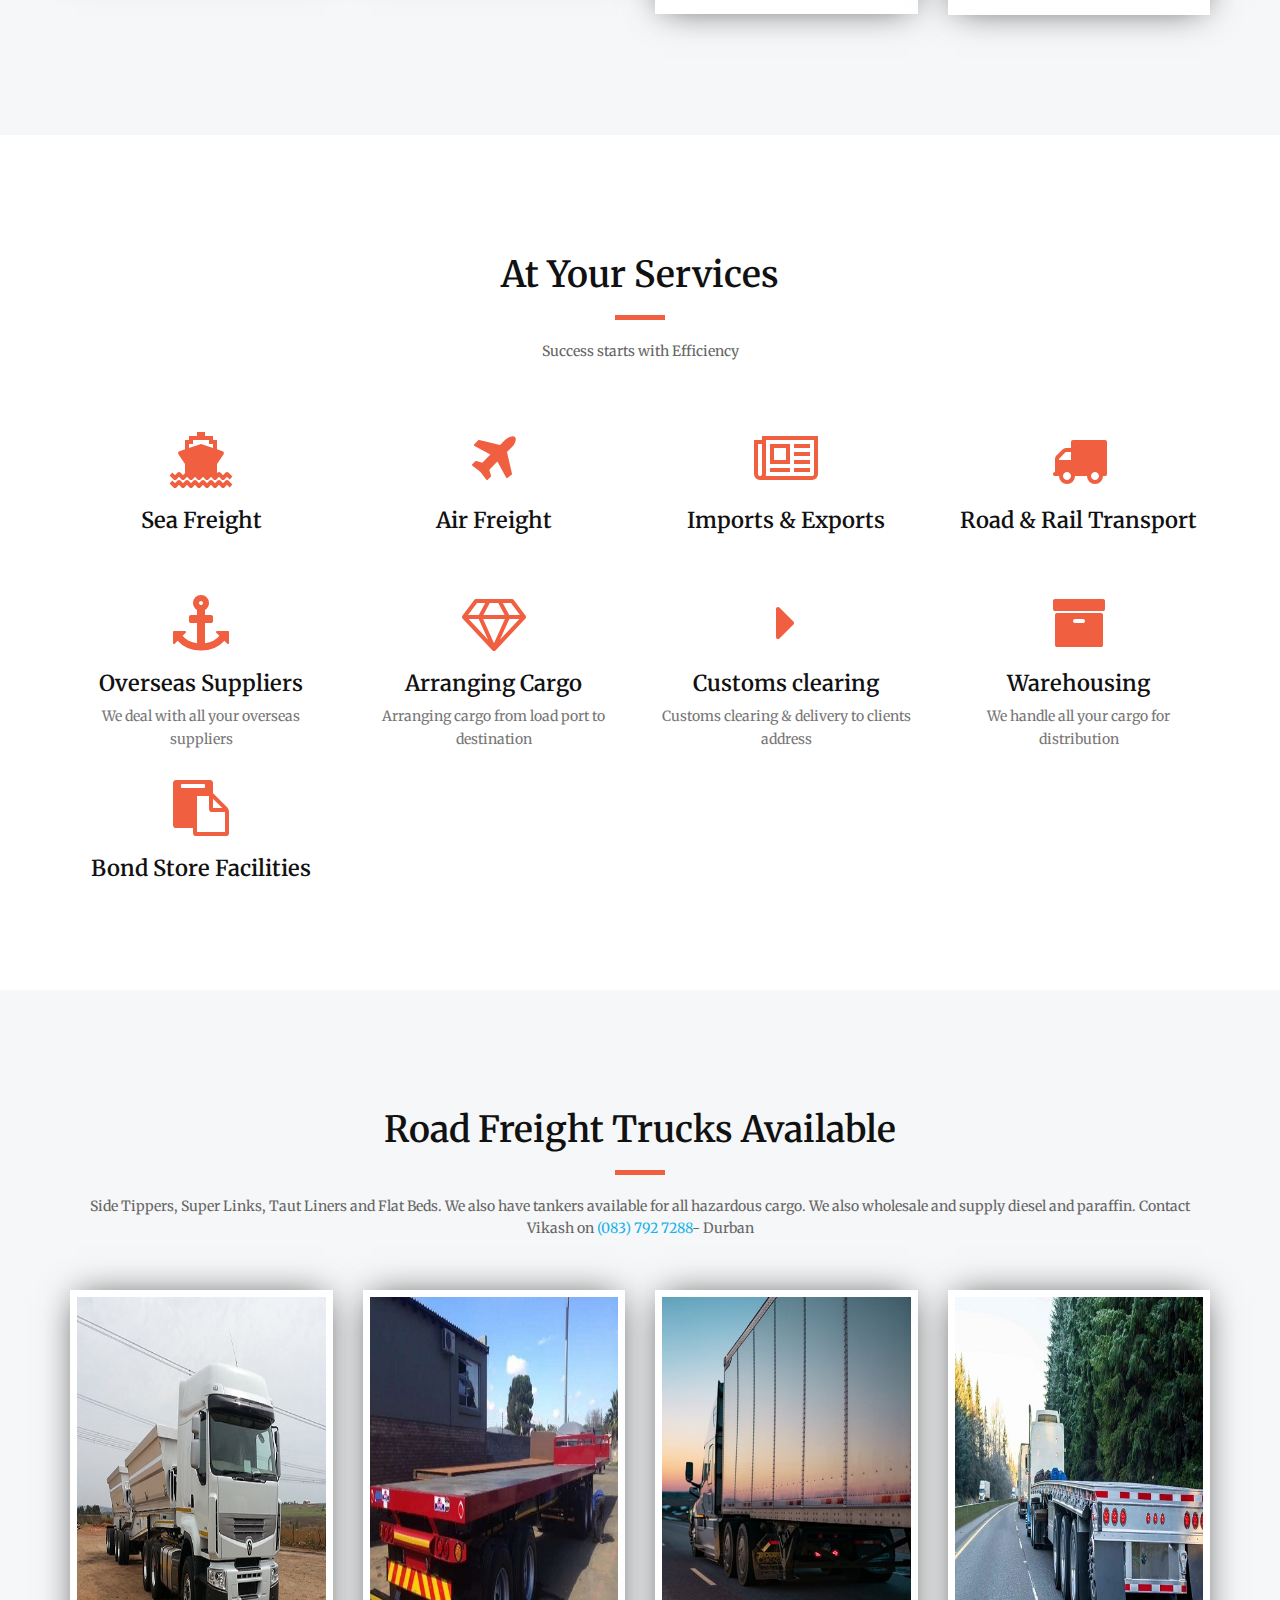
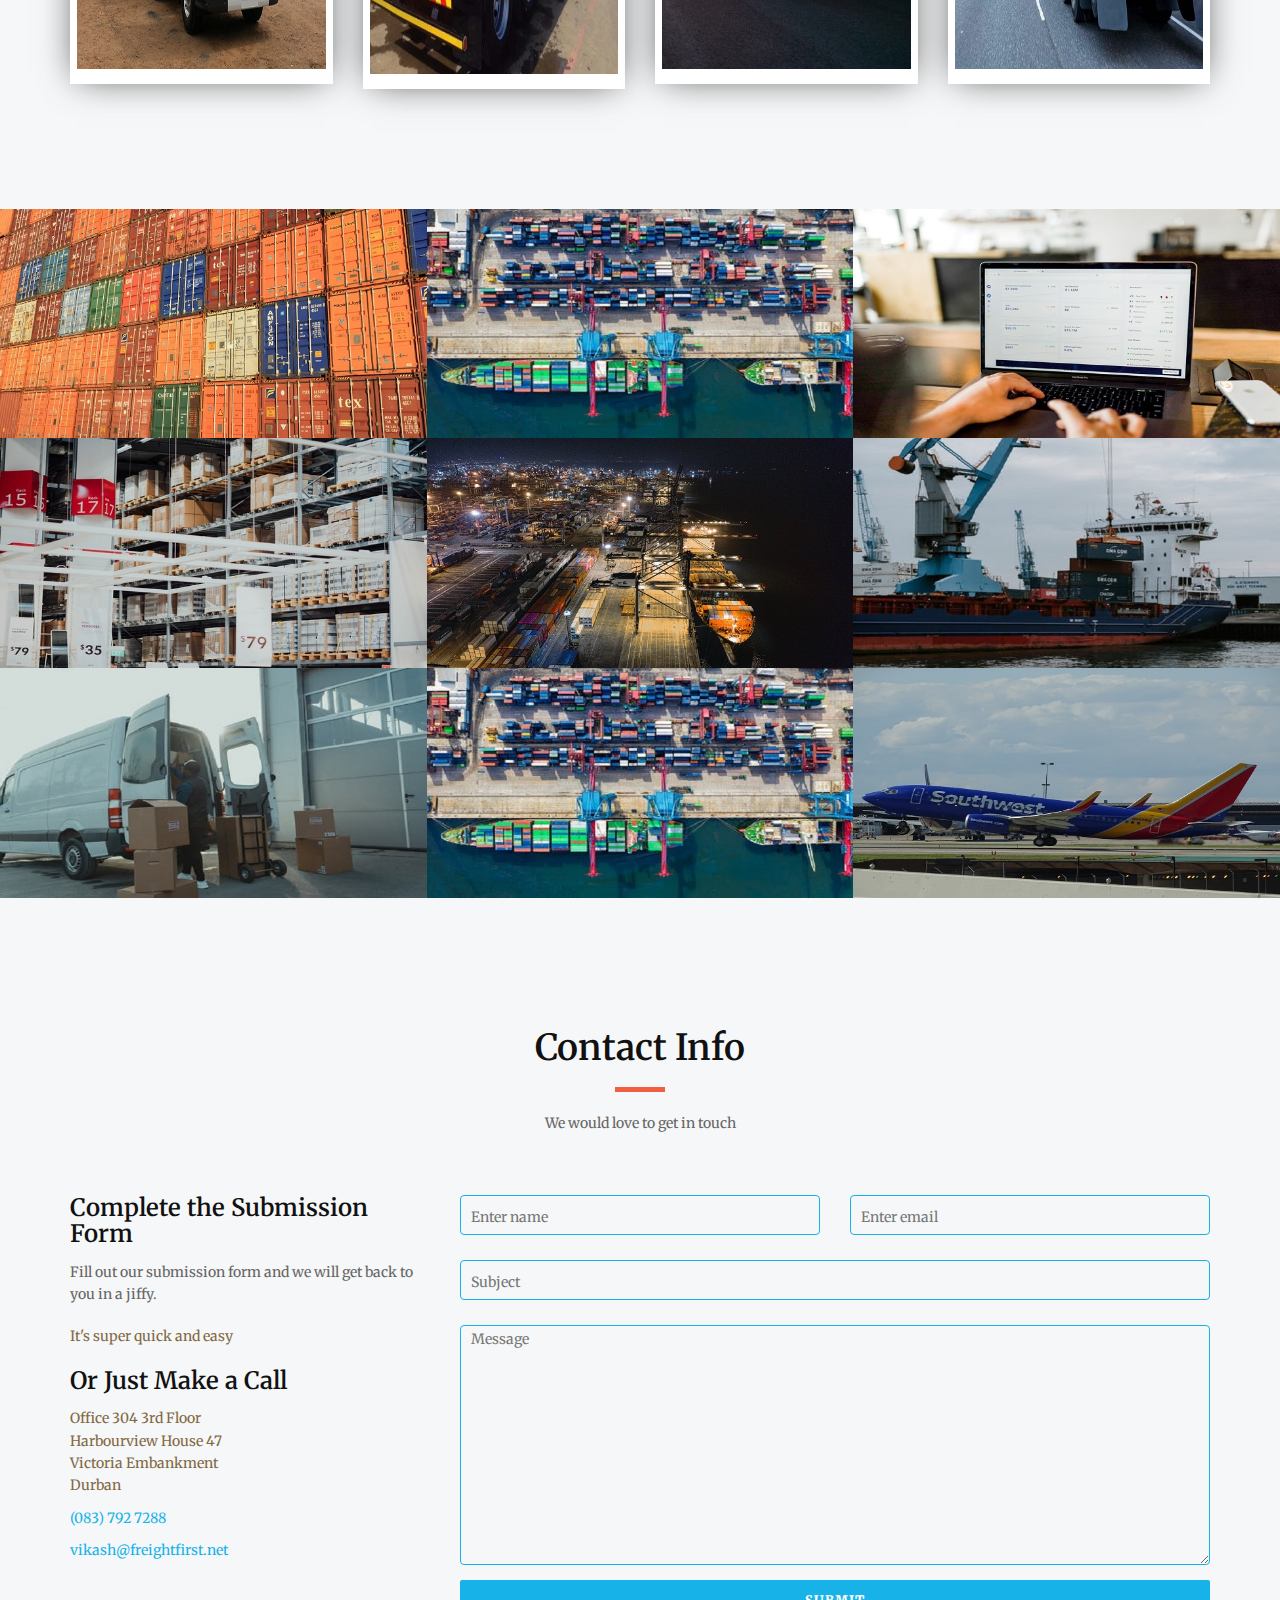
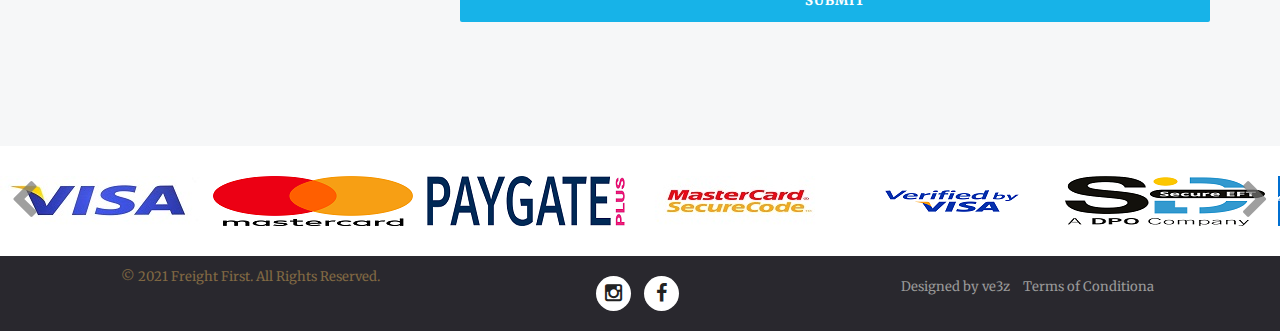
==== commit 4d46780d: "update" ====
--- a/index.html
+++ b/index.html
@@ -49,6 +49,7 @@
                 </button>
 				
                 <a class="navbar-brand page-scroll" href="#carousel-example-generic">FreightFirst</a>
+				
 				
             </div>
 
@@ -306,7 +307,7 @@
 					 <div class="col-lg-12">	
 	                    <h2>Road Freight Trucks Available</h2>
 	                    <hr>
-                    	<div class="intro">Side Tippers, Super Links, Taut Liners and Flat Beds. We also have tankers available for all hazardous cargo. We also wholesale and supply diesel and paraffin.  Contact Vikash on <a href="tel:2783 792 7288"> (083) 792 7288</a>- Durban and Thamodran Kasavelu (TK ) Chettiar in Gauteng  <a href="tel:2782 896 1300"> (082) 896 1300</a>
+                    	<div class="intro">Side Tippers, Super Links, Taut Liners and Flat Beds. We also have tankers available for all hazardous cargo. We also wholesale and supply diesel and paraffin.  Contact Vikash on <a href="tel:2783 792 7288"> (083) 792 7288</a>- Durban 
 							</div>
 	                </div>
 				</div>
@@ -604,7 +605,7 @@
 						<p> Office 304 3rd Floor<br>
 							Harbourview House 47<br>
 							Victoria Embankment<br>
-							durban
+							Durban
 						</p>
 						   
 							<a href="tel:2783 792 7288"> (083) 792 7288</a>
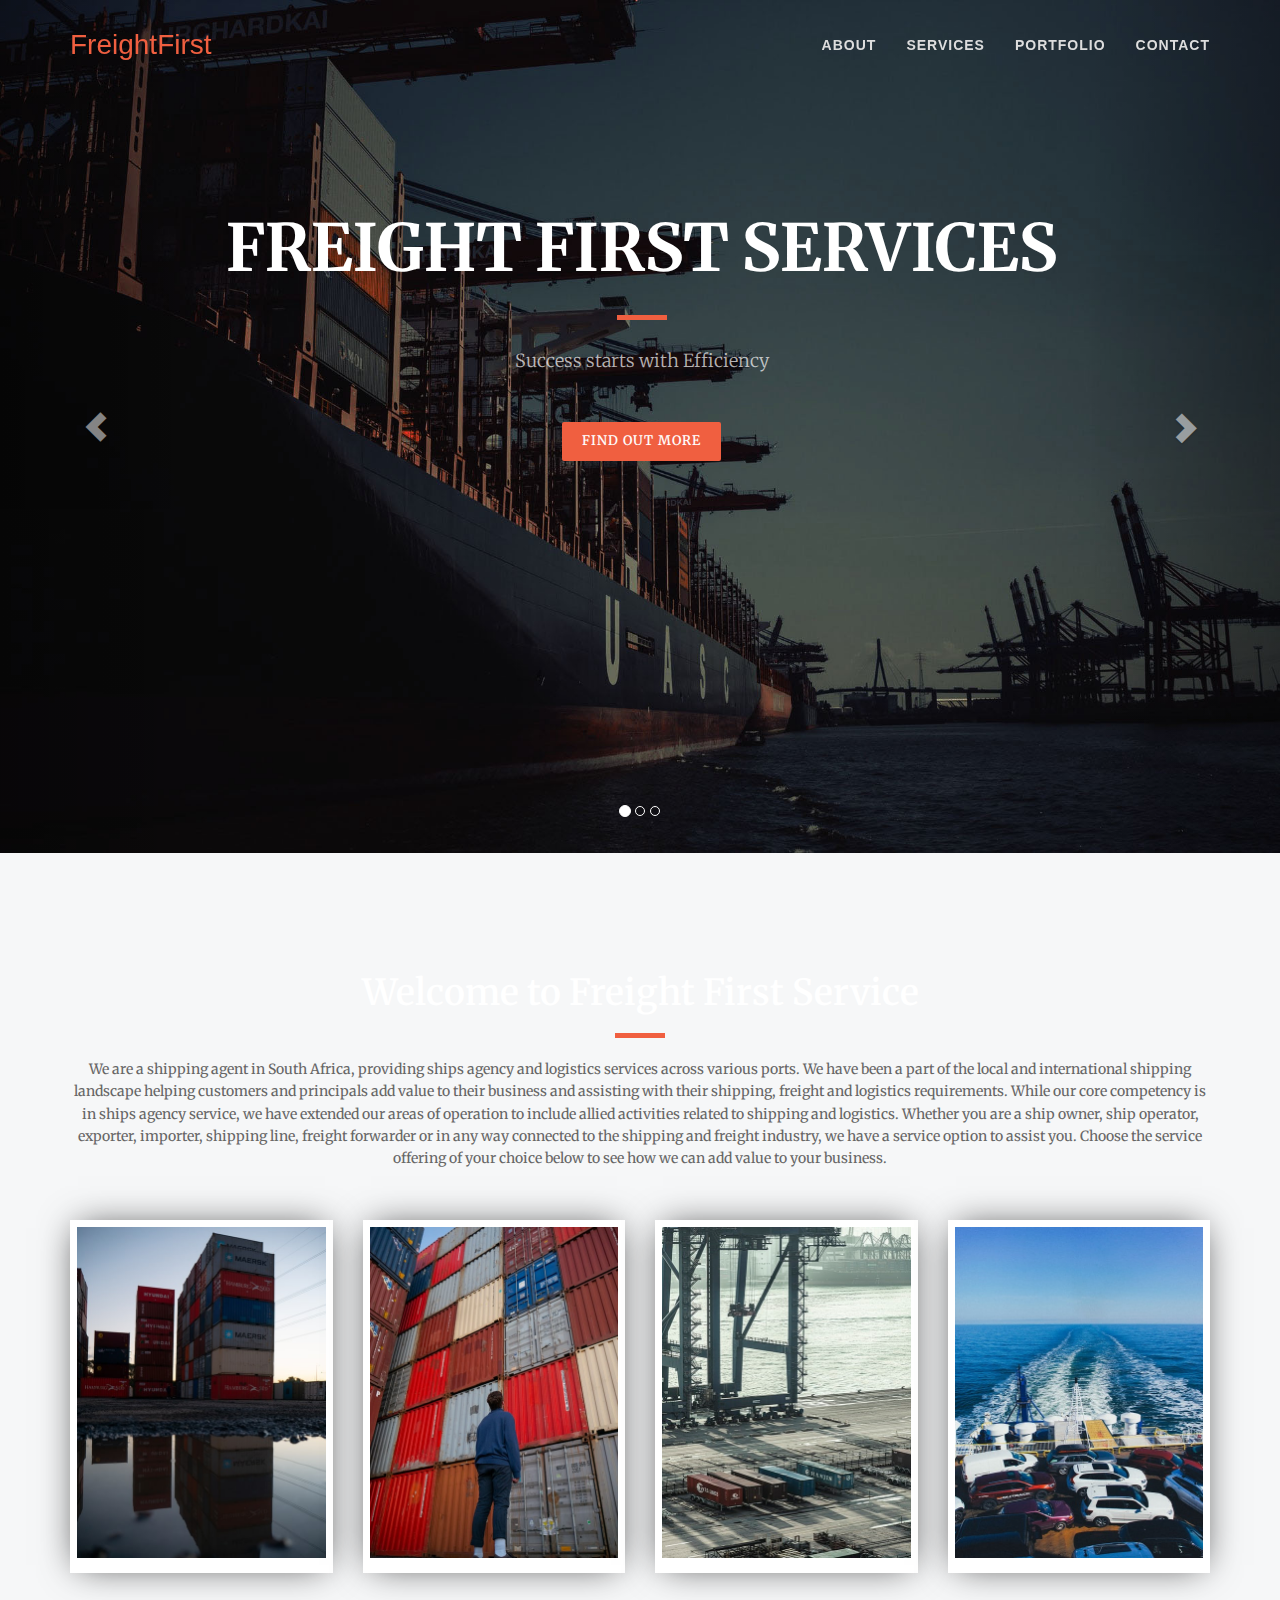
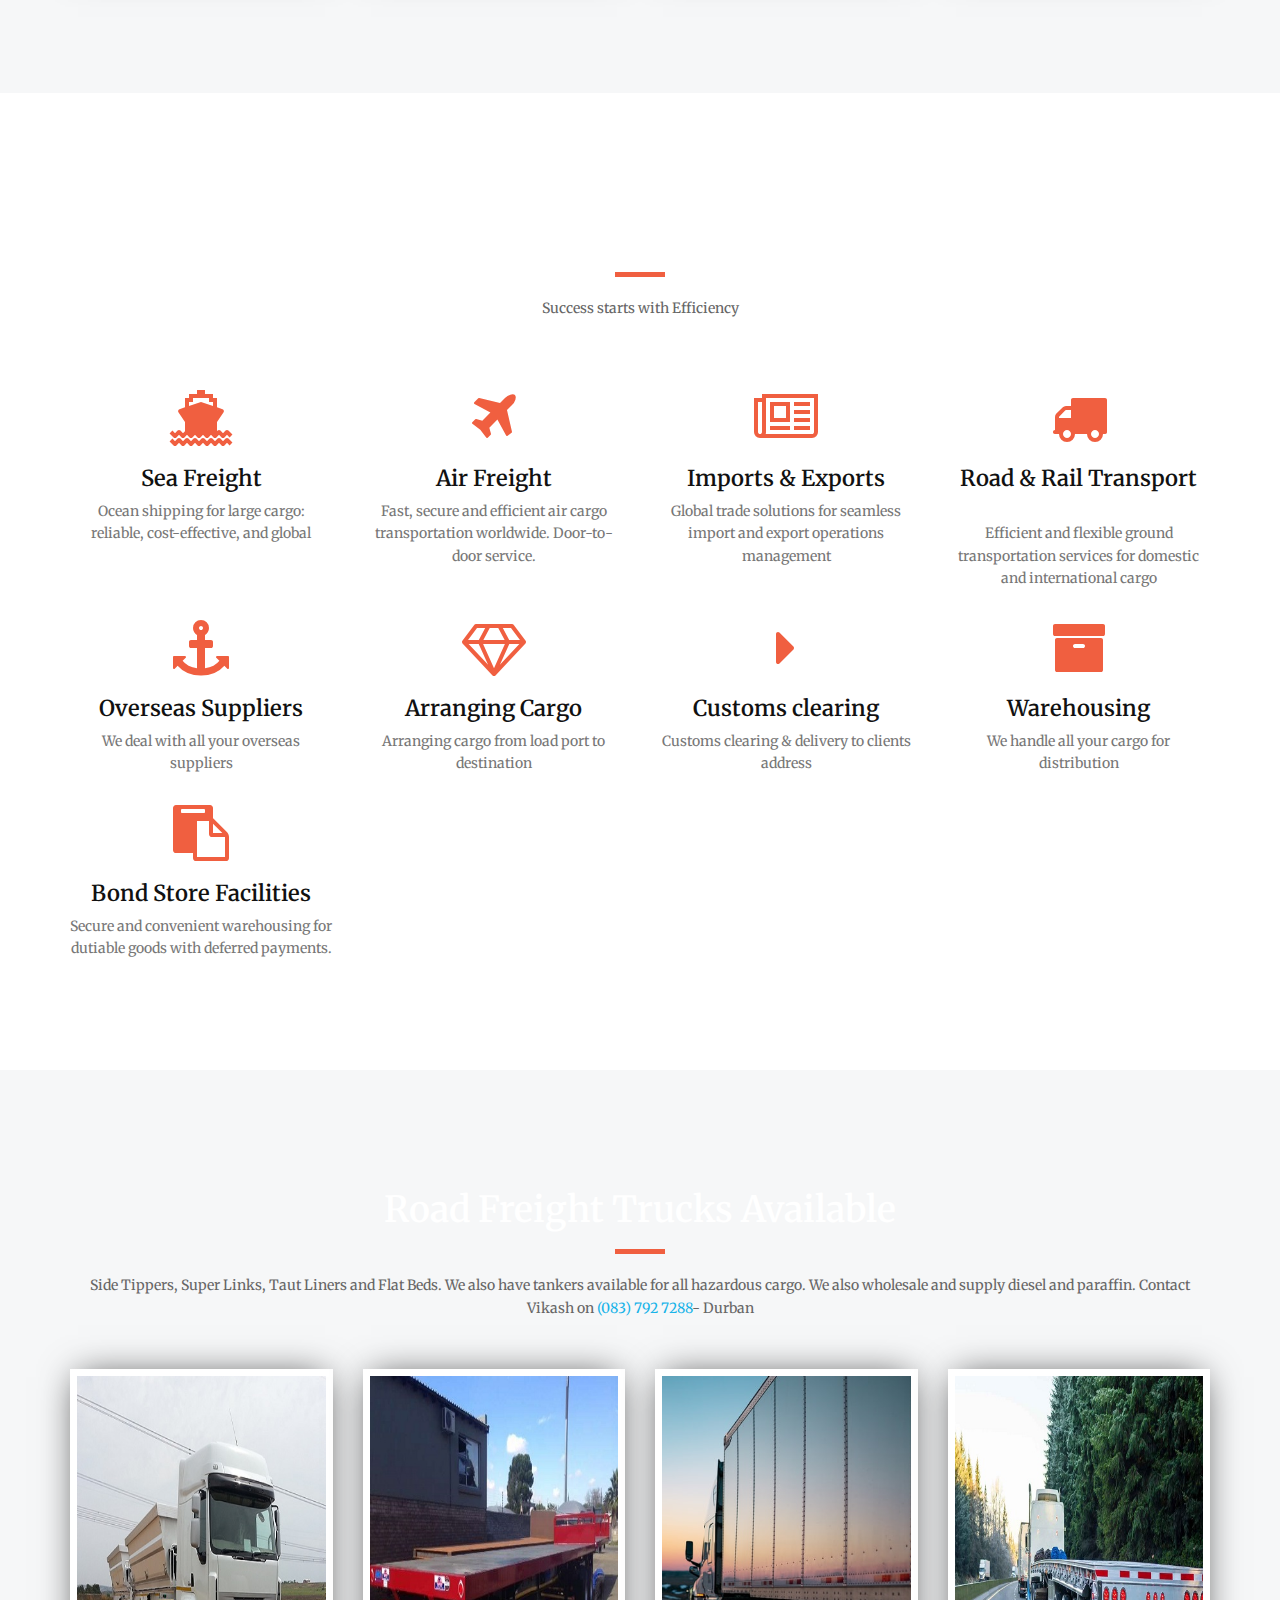
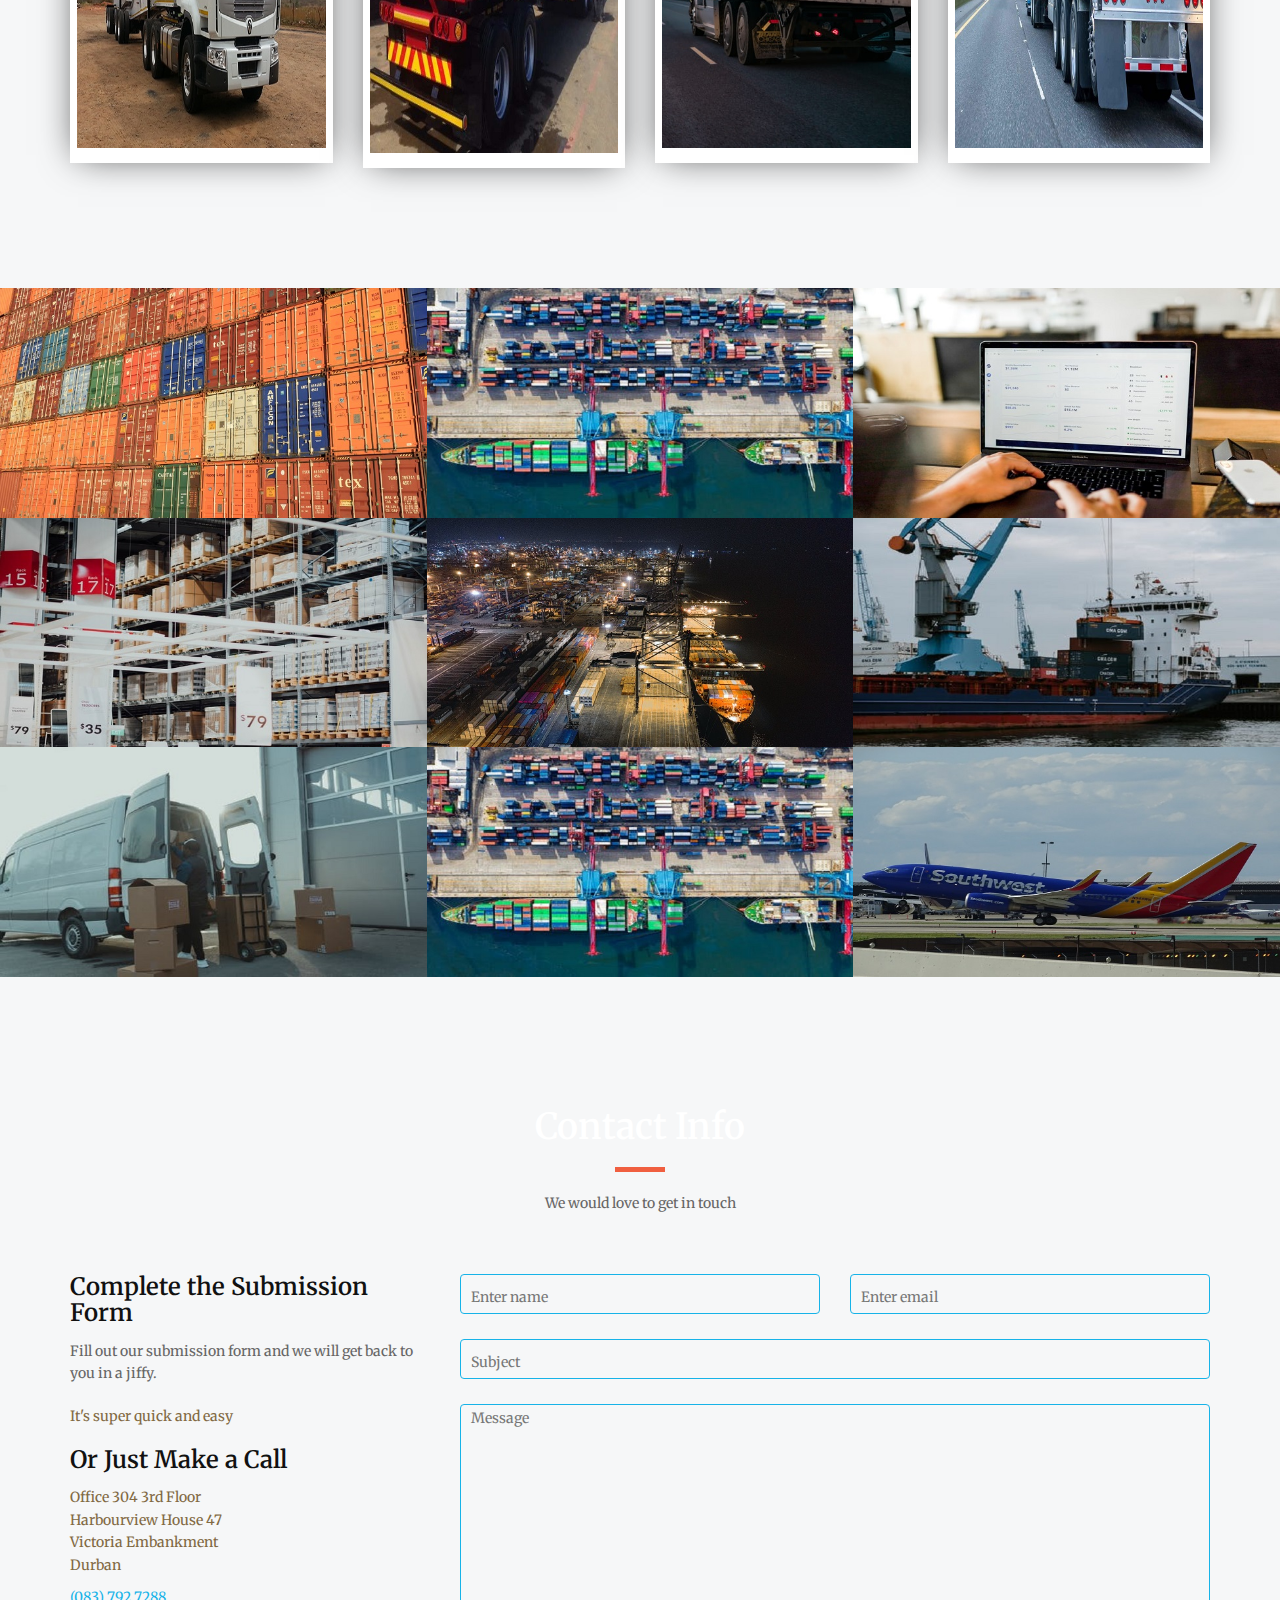
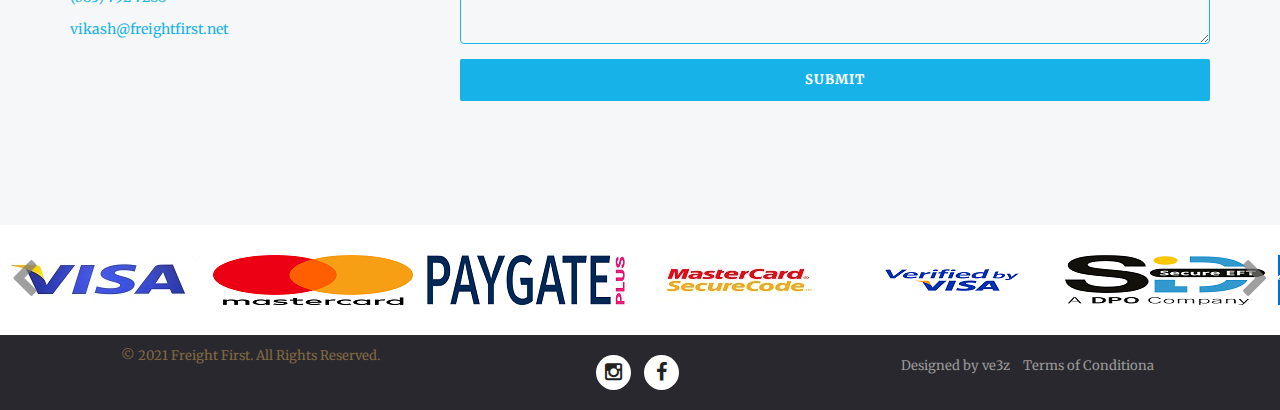
==== commit 0ee582f4: "pop" ====
--- a/index.html
+++ b/index.html
@@ -111,9 +111,10 @@
 				<!-- Static Header -->
 				<div class="header-text hidden-xs">
 					<div class="col-md-12 text-center">
-						<h1>Your Favorite Import & Export Company</h1>
-						<hr>
-						<!-- <p>Sea Freight<br/>Air Frieght <br/>Imports & Exports <br/> Road & Rail Transport</p> -->
+						<h2>Your Favorite Import & Export Company</h2>
+						<h1>MEA Business Awards 2021. Best International Freight and Logistics Company</h1>
+						<!-- <hr>
+						<p>Sea Freight<br/>Air Frieght <br/>Imports & Exports <br/> Road & Rail Transport</p> -->
 						<a href="#services" class="btn btn-primary btn-xl page-scroll">Find Out More</a>
 					</div>
 				</div><!-- /header-text -->
@@ -233,21 +234,21 @@
 						<div class="service-box">
 							<i class="fa fa-4x fa-ship text-primary"></i>
 							<h3>Sea Freight </h3>
-							<p class="text-muted"></p>
+							<p class="text-muted">Ocean shipping for large cargo: reliable, cost-effective, and global</p>
 						</div>
 					</div>
 					<div class="col-lg-3 col-md-6 text-center">
 						<div class="service-box">
 							<i class="fa fa-4x fa-plane text-primary"></i>
 							<h3>Air Freight</h3>
-							<p class="text-muted"></p>
+							<p class="text-muted">Fast, secure and efficient air cargo transportation worldwide. Door-to-door service.</p>
 						</div>
 					</div>
 					<div class="col-lg-3 col-md-6 text-center">
 						<div class="service-box">
 							<i class="fa fa-4x fa-newspaper-o text-primary"></i>
 							<h3>Imports & Exports </h3>
-							<p class="text-muted"></p>
+							<p class="text-muted">Global trade solutions for seamless import and export operations management</p>
 						</div>
 					</div>
 					<div class="col-lg-3 col-md-6 text-center">
@@ -256,7 +257,7 @@
 							<h3>Road & Rail Transport</h3>
 							<br>
 							
-							<p class="text-muted"></p>
+							<p class="text-muted">Efficient and flexible ground transportation services for domestic and international cargo</p>
 						</div>
 					</div>
 				</div>
@@ -294,7 +295,7 @@
 						<div class="service-box">
 							<i class="fa fa-4x fa-clipboard text-primary"></i>
 							<h3>Bond Store Facilities</h3>
-							<p class="text-muted"></p>
+							<p class="text-muted">Secure and convenient warehousing for dutiable goods with deferred payments.</p>
 						</div>
 					</div>
 				</div>
--- a/css/style.css
+++ b/css/style.css
@@ -1,9 +1,7 @@
-
 /*
 Free Bootstrap Themes : https://www.Zerotheme.com
 */
 
-
 /* ==== Google font ==== */
 @import url(https://fonts.googleapis.com/css?family=Merriweather);
 @import url(https://fonts.googleapis.com/css?family=Open+Sans);
@@ -11,372 +9,930 @@
 /* ---------------------------------------------------------------------------- */
 /* ------------------------------------Html-Body------------------------------- */
 /* ---------------------------------------------------------------------------- */
-body {font-family: 'Merriweather', serif;color: #666;background: #fff;font-size: 14px;line-height: 1.6em;font-weight: 400;}
-html, body {width:100%; padding:0; margin:0;}
-
-::-moz-selection{background:#000;color:#fff;text-shadow:none}
-::selection{background:#000;color:#fff;text-shadow:none}
-/* ---------------------------------------------------------------------------- */
-/* ---------------------------------------------------------------------------- */
-/* ---------------------------------------------------------------------------- */
-html { -webkit-text-size-adjust: none;}
-.video embed,.video object,.video iframe { width: 100%;  height: auto;}
-img{max-width:100%;	height: auto;width: auto\9; /* ie8 */}
-
-h1 {font-size: 38px;}
-h2 {font-size: 36px;}
-h3 {font-size: 32px;}
-h4 {font-size: 28px;}
-h5 {font-size: 24px;}
-h6 {font-size: 20px;}
-
-h1,h2,h3,h4,h5,h6 {font-weight: 600;color: #111;}
-
-p { color:#816943;}
+body {
+  font-family: "Merriweather", serif;
+  color: #666;
+  background: #fff;
+  font-size: 14px;
+  line-height: 1.6em;
+  font-weight: 400;
+}
+html,
+body {
+  width: 100%;
+  padding: 0;
+  margin: 0;
+}
+
+::-moz-selection {
+  background: #000;
+  color: #fff;
+  text-shadow: none;
+}
+::selection {
+  background: #000;
+  color: #fff;
+  text-shadow: none;
+}
+/* ---------------------------------------------------------------------------- */
+/* ---------------------------------------------------------------------------- */
+/* ---------------------------------------------------------------------------- */
+html {
+   -webkit-text-size-adjust: none;
+}
+.video embed,
+.video object,
+.video iframe {
+   width: 100%;
+    height: auto;
+}
+img {
+  max-width: 100%;
+  height: auto;
+  width: auto\9; /* ie8 */
+}
+
+h1 {
+  font-size: 38px;
+}
+h2 {
+  font-size: 36px;
+}
+h3 {
+  font-size: 32px;
+}
+h4 {
+  font-size: 28px;
+}
+h5 {
+  font-size: 24px;
+}
+h6 {
+  font-size: 20px;
+}
+
+h1,
+h2,
+h3,
+h4,
+h5,
+h6 {
+  font-weight: 600;
+  color: #111;
+}
+
+p {
+  color: #816943;
+}
 
 a {
-   color: #17B3E8;
-   -webkit-transition: all .2s ease-in-out;
-   -moz-transition: all .2s ease-in-out;
-   transition: all .2s ease-in-out;
+  color: #17b3e8;
+  -webkit-transition: all 0.2s ease-in-out;
+  -moz-transition: all 0.2s ease-in-out;
+  transition: all 0.2s ease-in-out;
 }
 
 a:hover,
-a:focus {color: #666;text-decoration: none;}
-
-input:not([type]), input[type="color"], input[type="email"], input[type="number"], input[type="password"], input[type="tel"], input[type="url"], input[type="text"], input[type="search"], textarea, .form-control, select {
-    border: 2px solid #E7E7E7;
-    border-radius: 0 0 0 0;
-    box-shadow: none;
-    color: #999999;
-    display: block;
-    font-size: 14px;
-    font-weight: normal;
-    height: 40px;
-    line-height: 1.2;
-    margin: 10px 0;
-    outline: medium none;
-    padding: 5px 10px 0;
-    transition: border-color 0.2s ease-in-out 0s, color 0.2s ease-in-out 0s;
-    width: 100%;
-	background-color: transparent;
-    border: 2px solid #444444;
-}
-
-.f-right{float: right;}
-.f-left{float: left;}
-.t-center{text-align: center; margin: 0 auto;}
-.t-right{text-align: right;}
-.t-left{text-align: left;}
-
-.post{}
-.post:after, .post:before, article:after, article:before, section:after, section:before{clear: both; content: '\0020'; display: block; visibility: hidden; width: 0; height: 0;}
-
-.clear{content: "\0020"; display: block; height: 0; clear: both; visibility: hidden; }
-.clearfix:after, .clearfix:before{clear: both; content: '\0020'; display: block; visibility: hidden; width: 0; height: 0;}
-
-.no-gutter > [class*=col-] {
-    padding-right: 0;
-    padding-left: 0;
+a:focus {
+  color: #666;
+  text-decoration: none;
+}
+
+input:not([type]),
+input[type="color"],
+input[type="email"],
+input[type="number"],
+input[type="password"],
+input[type="tel"],
+input[type="url"],
+input[type="text"],
+input[type="search"],
+textarea,
+.form-control,
+select {
+  border: 2px solid #e7e7e7;
+  border-radius: 0 0 0 0;
+  box-shadow: none;
+  color: #999999;
+  display: block;
+  font-size: 14px;
+  font-weight: normal;
+  height: 40px;
+  line-height: 1.2;
+  margin: 10px 0;
+  outline: medium none;
+  padding: 5px 10px 0;
+  transition: border-color 0.2s ease-in-out 0s, color 0.2s ease-in-out 0s;
+  width: 100%;
+  background-color: transparent;
+  border: 2px solid #444444;
+}
+
+.f-right {
+  float: right;
+}
+.f-left {
+  float: left;
+}
+.t-center {
+  text-align: center;
+  margin: 0 auto;
+}
+.t-right {
+  text-align: right;
+}
+.t-left {
+  text-align: left;
+}
+
+.post {
+}
+.post:after,
+.post:before,
+article:after,
+article:before,
+section:after,
+section:before {
+  clear: both;
+  content: "\0020";
+  display: block;
+  visibility: hidden;
+  width: 0;
+  height: 0;
+}
+
+.clear {
+  content: "\0020";
+  display: block;
+  height: 0;
+  clear: both;
+  visibility: hidden;
+}
+.clearfix:after,
+.clearfix:before {
+  clear: both;
+  content: "\0020";
+  display: block;
+  visibility: hidden;
+  width: 0;
+  height: 0;
+}
+
+.no-gutter > [class*="col-"] {
+  padding-right: 0;
+  padding-left: 0;
 }
 
 .text-primary {
-    color: #f05f40;
-}
-
-hr{max-width: 50px;
-    border-color: #f05f40;
-    border-width: 5px;}
+  color: #f05f40;
+}
+
+hr {
+  max-width: 50px;
+  border-color: #f05f40;
+  border-width: 5px;
+}
 
 /* ---------------------------------------------------------------------------- */
 /* ----------------------------------Navbar------------------------------------ */
 /* ---------------------------------------------------------------------------- */
-.navbar-default .navbar-nav > .active > a, .navbar-default .navbar-nav > .active > a:hover, .navbar-default .navbar-nav > .active > a:focus{background: none;}
-.navbar-default {border-color: transparent;background-color: #222;}
-.navbar-default .navbar-brand {font-family: Helvetica,Arial,cursive;color: #F05F40;}
+.navbar-default .navbar-nav > .active > a,
+.navbar-default .navbar-nav > .active > a:hover,
+.navbar-default .navbar-nav > .active > a:focus {
+  background: none;
+}
+.navbar-default {
+  border-color: transparent;
+  background-color: #222;
+}
+.navbar-default .navbar-brand {
+  font-family: Helvetica, Arial, cursive;
+  color: #f05f40;
+}
 .navbar-default .navbar-brand:hover,
 .navbar-default .navbar-brand:focus,
 .navbar-default .navbar-brand:active,
-.navbar-default .navbar-brand.active {color: #fec503;}
-
-.navbar-default .navbar-collapse {border-color: rgba(255,255,255,.02);}
-
-.navbar-default .navbar-toggle {border: none;background-color: #F05F40;}
-.navbar-default .navbar-toggle span.icon-bar{background-color: #fff;}
+.navbar-default .navbar-brand.active {
+  color: #fec503;
+}
+
+.navbar-default .navbar-collapse {
+  border-color: rgba(255, 255, 255, 0.02);
+}
+
+.navbar-default .navbar-toggle {
+  border: none;
+  background-color: #f05f40;
+}
+.navbar-default .navbar-toggle span.icon-bar {
+  background-color: #fff;
+}
 .navbar-default .navbar-toggle:hover,
-.navbar-default .navbar-toggle:focus {background-color: #F05F40;}
-
-.navbar-default .nav li a {text-transform: uppercase;font-family: Helvetica,Arial,sans-serif;font-weight: bold;letter-spacing: 1px;color: #ddd;}
+.navbar-default .navbar-toggle:focus {
+  background-color: #f05f40;
+}
+
+.navbar-default .nav li a {
+  text-transform: uppercase;
+  font-family: Helvetica, Arial, sans-serif;
+  font-weight: bold;
+  letter-spacing: 1px;
+  color: #ddd;
+}
 .navbar-default .nav li a:hover,
-.navbar-default .nav li a:focus {outline: 0;color: #fff;}
-
-.navbar-default .navbar-nav>.active>a {border-radius: 0;color: #ddd;background: none;}
-.navbar-default .navbar-nav>.active>a:hover,
-.navbar-default .navbar-nav>.active>a:focus {}
-
-@media(min-width:768px) {
-    .navbar-default {
-        padding: 20px 0;
-        border: 0;
-        background-color: transparent;
-        -webkit-transition: padding .3s;
-        -moz-transition: padding .3s;
-        transition: padding .3s;
-    }
-
-    .navbar-default .navbar-brand {
-        font-size: 2em;
-        -webkit-transition: all .3s;
-        -moz-transition: all .3s;
-        transition: all .3s;
-    }
-    .navbar-default.navbar-shrink {
-        padding: 0;
-        background-color: #fff;
-		border-bottom: 2px solid #F05F40;
-    }
-	
-	.navbar-default.navbar-shrink .nav li a{color: #444;}
-	.navbar-default.navbar-shrink .nav li a:hover,
-	.navbar-default.navbar-shrink .nav li a:focus
-	{color: #F05F40;}
-	
-    .navbar-default.navbar-shrink .navbar-brand {
-        font-size: 1.5em;
-    }
-}
-
+.navbar-default .nav li a:focus {
+  outline: 0;
+  color: #fff;
+}
+
+.navbar-default .navbar-nav > .active > a {
+  border-radius: 0;
+  color: #ddd;
+  background: none;
+}
+.navbar-default .navbar-nav > .active > a:hover,
+.navbar-default .navbar-nav > .active > a:focus {
+}
+
+@media (min-width: 768px) {
+  .navbar-default {
+    padding: 20px 0;
+    border: 0;
+    background-color: transparent;
+    -webkit-transition: padding 0.3s;
+    -moz-transition: padding 0.3s;
+    transition: padding 0.3s;
+  }
+
+  .navbar-default .navbar-brand {
+    font-size: 2em;
+    -webkit-transition: all 0.3s;
+    -moz-transition: all 0.3s;
+    transition: all 0.3s;
+  }
+  .navbar-default.navbar-shrink {
+    padding: 0;
+    background-color: #fff;
+    border-bottom: 2px solid #f05f40;
+  }
+
+  .navbar-default.navbar-shrink .nav li a {
+    color: #444;
+  }
+  .navbar-default.navbar-shrink .nav li a:hover,
+  .navbar-default.navbar-shrink .nav li a:focus {
+    color: #f05f40;
+  }
+
+  .navbar-default.navbar-shrink .navbar-brand {
+    font-size: 1.5em;
+  }
+}
 
 /* Carousel Header Styles */
-.header-text {position: absolute;top: 25%;left: 1.8%;right: auto;width: 96.66666666666666%;color: #fff;}
-.header-text h1{margin-top: 0;margin-bottom: 0;text-transform: uppercase;font-weight: 700;color: #fff;font-size: 65px;}
-.header-text hr{margin: 30px auto;}
-.header-text p{ margin-bottom: 50px;font-size: 18px;font-weight: 300;color: rgba(255,255,255,.7);}
-.header-text .btn-primary{background-color: #F05F40;border:none;padding: 10px 20px;}
-
+.header-text {
+  position: absolute;
+  top: 25%;
+  left: 1.8%;
+  right: auto;
+  width: 96.66666666666666%;
+  color: #fff;
+}
+.header-text h1 {
+  margin-top: 0;
+  margin-bottom: 0;
+  text-transform: uppercase;
+  font-weight: 700;
+  color: #fff;
+  font-size: 65px;
+}
+.header-text hr {
+  margin: 30px auto;
+}
+.header-text p {
+  margin-bottom: 50px;
+  font-size: 18px;
+  font-weight: 300;
+  color: rgba(255, 255, 255, 0.7);
+}
+.header-text .btn-primary {
+  background-color: #f05f40;
+  border: none;
+  padding: 10px 20px;
+}
 
 /* ---------------------------------------------------------------------------- */
 /* ---------------------------------Content------------------------------------ */
-/* ---------------------------------------------------------------------------- */	
-#page-content{}
+/* ---------------------------------------------------------------------------- */
+#page-content {
+}
 
 /* ---HomePage--- */
-.box-content {padding: 100px 0;}
-.box-content .heading{margin-bottom: 50px; text-align: center;}
-.box-content.box-style-1{background-color: #F6F7F8;}
-.box-content.box-style-2{background-color: #fff;}
-
-.box-content.box-1 {}
-.box-content.box-1 .box-item{margin-bottom: 20px;float: left;font-family: 'Open Sans', sans-serif;
-	background: #fff;
-	padding: 7px;
-	-webkit-box-shadow: 0px 0px 35px -8px rgba(0,0,0,0.75);
--moz-box-shadow: 0px 0px 35px -8px rgba(0,0,0,0.75);
-box-shadow: 0px 0px 35px -8px rgba(0,0,0,0.75);}
-.box-content.box-1 .box-item img{width: 100%;}
-.box-content.box-1 .box-item  .sub h3{color: #363638;font-size:17px;text-transform:uppercase;margin: 17px 0 0;}
-.box-content.box-1 .box-item  .sub span{color: #F6515D;}
-.box-content.box-1 .box-item  .sub{float: left;font-size:15px;padding-left: 5px;}
-.box-content.box-1 .box-item  .btn-more{float: right;margin-top: 8px;}
-.box-content.box-1 .box-item  .btn-more .fa{color: #f05f40;}
-.box-content.box-1 .box-item  .btn-more .fa:hover{color: #333;}
-
-.box-content.box-2 .service-box {margin: 20px auto 0;}
-.box-content.box-2 .service-box h3{font-size: 22px;}
-
-.box-content.box-3{}
-.portfolio-box {display: block;position: relative;margin: 0 auto;}
-.portfolio-box .portfolio-box-caption {display: block;position: absolute;bottom: 0;width: 100%;height: 100%;text-align: center;color: #fff;opacity: 0;background: rgba(240,95,64,.9);-webkit-transition: all .35s;-moz-transition: all .35s;transition: all .35s;}
-.portfolio-box .portfolio-box-caption .portfolio-box-caption-content {position: absolute;top: 50%;width: 100%;text-align: center;transform: translateY(-50%);}
-.portfolio-box .portfolio-box-caption .portfolio-box-caption-content .project-category,
-.portfolio-box .portfolio-box-caption .portfolio-box-caption-content .project-name {padding: 0 15px;font-family: 'Open Sans','Helvetica Neue',Arial,sans-serif;}
-.portfolio-box .portfolio-box-caption .portfolio-box-caption-content .project-category {text-transform: uppercase;font-size: 14px;font-weight: 600;}
-.portfolio-box .portfolio-box-caption .portfolio-box-caption-content .project-name {font-size: 18px;}
-.portfolio-box:hover .portfolio-box-caption {opacity: 1;}
-
-@media(min-width:768px) {
-    .portfolio-box .portfolio-box-caption .portfolio-box-caption-content .project-category {
-        font-size: 16px;
-    }
-
-    .portfolio-box .portfolio-box-caption .portfolio-box-caption-content .project-name {
-        font-size: 22px;
-    }
-}
-
-.box-content.box-4 .info {font-style: italic; margin-bottom: 10px;}
-.box-content.box-4 .r-slidebar{}
-.box-content.box-4 .r-slidebar h4{font-size: 15px;margin-top: 0;}
-.box-content.box-4 .r-slidebar img{float: left; margin: 0 15px; width: 200px;}
-@media(max-width:570px){
-	.box-content.box-4 .r-slidebar img{ margin: 15px;}
-}
-
-.post {margin-bottom: 30px;}
-.post:after, .post:before{clear: both; content: '\0020'; display: block; visibility: hidden; width: 0; height: 0;}
-.post:last-child {margin-bottom: 0;}
-.post:after, .post:before{clear: both; content: '\0020'; display: block; visibility: hidden; width: 0; height: 0;}
-.post .wrapper {display: inline-block;text-align: left;}
-.post .wrapper p{display: inline-block;}
-
-.box-content.box-5 {padding:110px 0 ;}
-.box-content.box-5 h3 {margin-bottom: 13px;font-size: 35px;font-size: 24px;margin-top: 10px;}
-.box-content.box-5 input {border: 1px solid #17B3E8;border-radius: 4px;-webkit-border-radius:4px;-moz-border-radius:4px;}
-.box-content.box-5 textarea {border: 1px solid #17B3E8;border-radius: 4px;-webkit-border-radius:4px;-moz-border-radius:4px;height: 240px;}
+.box-content {
+  padding: 100px 0;
+}
+.box-content .heading {
+  margin-bottom: 50px;
+  text-align: center;
+}
+.box-content.box-style-1 {
+  background-color: #f6f7f8;
+}
+.box-content.box-style-2 {
+  background-color: #fff;
+}
+
+.box-content.box-1 {
+}
+.box-content.box-1 .box-item {
+  margin-bottom: 20px;
+  float: left;
+  font-family: "Open Sans", sans-serif;
+  background: #fff;
+  padding: 7px;
+  -webkit-box-shadow: 0px 0px 35px -8px rgba(0, 0, 0, 0.75);
+  -moz-box-shadow: 0px 0px 35px -8px rgba(0, 0, 0, 0.75);
+  box-shadow: 0px 0px 35px -8px rgba(0, 0, 0, 0.75);
+}
+.box-content.box-1 .box-item img {
+  width: 100%;
+}
+.box-content.box-1 .box-item .sub h3 {
+  color: #363638;
+  font-size: 17px;
+  text-transform: uppercase;
+  margin: 17px 0 0;
+}
+.box-content.box-1 .box-item .sub span {
+  color: #f6515d;
+}
+.box-content.box-1 .box-item .sub {
+  float: left;
+  font-size: 15px;
+  padding-left: 5px;
+}
+.box-content.box-1 .box-item .btn-more {
+  float: right;
+  margin-top: 8px;
+}
+.box-content.box-1 .box-item .btn-more .fa {
+  color: #f05f40;
+}
+.box-content.box-1 .box-item .btn-more .fa:hover {
+  color: #333;
+}
+
+.box-content.box-2 .service-box {
+  margin: 20px auto 0;
+}
+.box-content.box-2 .service-box h3 {
+  font-size: 22px;
+}
+
+.box-content.box-3 {
+}
+.portfolio-box {
+  display: block;
+  position: relative;
+  margin: 0 auto;
+}
+.portfolio-box .portfolio-box-caption {
+  display: block;
+  position: absolute;
+  bottom: 0;
+  width: 100%;
+  height: 100%;
+  text-align: center;
+  color: #fff;
+  opacity: 0;
+  background: rgba(240, 95, 64, 0.9);
+  -webkit-transition: all 0.35s;
+  -moz-transition: all 0.35s;
+  transition: all 0.35s;
+}
+.portfolio-box .portfolio-box-caption .portfolio-box-caption-content {
+  position: absolute;
+  top: 50%;
+  width: 100%;
+  text-align: center;
+  transform: translateY(-50%);
+}
+.portfolio-box
+  .portfolio-box-caption
+  .portfolio-box-caption-content
+  .project-category,
+.portfolio-box
+  .portfolio-box-caption
+  .portfolio-box-caption-content
+  .project-name {
+  padding: 0 15px;
+  font-family: "Open Sans", "Helvetica Neue", Arial, sans-serif;
+}
+.portfolio-box
+  .portfolio-box-caption
+  .portfolio-box-caption-content
+  .project-category {
+  text-transform: uppercase;
+  font-size: 14px;
+  font-weight: 600;
+}
+.portfolio-box
+  .portfolio-box-caption
+  .portfolio-box-caption-content
+  .project-name {
+  font-size: 18px;
+}
+.portfolio-box:hover .portfolio-box-caption {
+  opacity: 1;
+}
+
+@media (min-width: 768px) {
+  .portfolio-box
+    .portfolio-box-caption
+    .portfolio-box-caption-content
+    .project-category {
+    font-size: 16px;
+  }
+
+  .portfolio-box
+    .portfolio-box-caption
+    .portfolio-box-caption-content
+    .project-name {
+    font-size: 22px;
+  }
+}
+
+.box-content.box-4 .info {
+  font-style: italic;
+  margin-bottom: 10px;
+}
+.box-content.box-4 .r-slidebar {
+}
+.box-content.box-4 .r-slidebar h4 {
+  font-size: 15px;
+  margin-top: 0;
+}
+.box-content.box-4 .r-slidebar img {
+  float: left;
+  margin: 0 15px;
+  width: 200px;
+}
+@media (max-width: 570px) {
+  .box-content.box-4 .r-slidebar img {
+    margin: 15px;
+  }
+}
+
+.post {
+  margin-bottom: 30px;
+}
+.post:after,
+.post:before {
+  clear: both;
+  content: "\0020";
+  display: block;
+  visibility: hidden;
+  width: 0;
+  height: 0;
+}
+.post:last-child {
+  margin-bottom: 0;
+}
+.post:after,
+.post:before {
+  clear: both;
+  content: "\0020";
+  display: block;
+  visibility: hidden;
+  width: 0;
+  height: 0;
+}
+.post .wrapper {
+  display: inline-block;
+  text-align: left;
+}
+.post .wrapper p {
+  display: inline-block;
+}
+
+.box-content.box-5 {
+  padding: 110px 0;
+}
+.box-content.box-5 h3 {
+  margin-bottom: 13px;
+  font-size: 35px;
+  font-size: 24px;
+  margin-top: 10px;
+}
+.box-content.box-5 input {
+  border: 1px solid #17b3e8;
+  border-radius: 4px;
+  -webkit-border-radius: 4px;
+  -moz-border-radius: 4px;
+}
+.box-content.box-5 textarea {
+  border: 1px solid #17b3e8;
+  border-radius: 4px;
+  -webkit-border-radius: 4px;
+  -moz-border-radius: 4px;
+  height: 240px;
+}
 /* ----------------- */
 /* ---MainContent--- */
-#main-content {}
-@media(max-width:767px){
-	#main-content {margin-top: 80px;}
-}
-
-article{}
-article:after, article:before{clear: both; content: '\0020'; display: block; visibility: hidden; width: 0; height: 0;}
-article .info {margin: 5px 0 10px 0;}
-article .info span{display: block;}
-article .info a{color: #17B3E8;text-decoration: none;}
-article .info a:hover {color:#000;}
-article h1 {font-size: 30px;}
-article h2 {font-size: 22px;}
-article img{width:auto;}
-
+#main-content {
+}
+@media (max-width: 767px) {
+  #main-content {
+    margin-top: 80px;
+  }
+}
+
+article {
+}
+article:after,
+article:before {
+  clear: both;
+  content: "\0020";
+  display: block;
+  visibility: hidden;
+  width: 0;
+  height: 0;
+}
+article .info {
+  margin: 5px 0 10px 0;
+}
+article .info span {
+  display: block;
+}
+article .info a {
+  color: #17b3e8;
+  text-decoration: none;
+}
+article .info a:hover {
+  color: #000;
+}
+article h1 {
+  font-size: 30px;
+}
+article h2 {
+  font-size: 22px;
+}
+article img {
+  width: auto;
+}
 
 /* ----------------- */
 /* -----SideBar----- */
-#sidebar{}
-
-.widget{margin:0 0px 30px 0px;}
-.widget:after, .widget:before{clear: both; content: '\0020'; display: block; visibility: hidden; width: 0; height: 0;}
-.widget ul li{list-style:none;}
-.widget .heading {border-bottom: 1px solid #333333; margin: 20px 0;}
-.widget .heading h4 {font-size: 25px;}
-.widget .content {margin-top:30px;}
-
-.widget.wid-about {}
-.widget.wid-about img{max-height:350px;width: 100%;margin-bottom:30px;}
-
-   
-.widget.wid-posts {}
-.widget.wid-posts .post{}
-.widget.wid-posts .post:after, .widget.wid-posts .post:before{clear: both; content: '\0020'; display: block; visibility: hidden; width: 0; height: 0;}
-.widget.wid-posts img{float: left; margin: 15px 10px; width: 100px;}
-.widget.wid-posts .wrapper {vertical-align: middle;text-align: left;padding-bottom: 7px;margin-top: 5px;display: inline-block;}
-.widget.wid-posts .wrapper h5{font-size: 20px;}
-
-.widget.wid-archive {}
-.widget.wid-archive select {margin: 5px 0;height: 40px;width: 100%;padding-left: 10px;font-family: "Noto Serif",serif;font-size: 16px; background-color: #e9e9e9;color: #777777;border: none;}
-
-.widget.wid-gallery {}
-.widget.wid-gallery img{margin-bottom: 30px;max-width: 100%;}
-
-.widget.wid-related {background-color: #fff;margin: 20px 0;}
-.widget.wid-related img{ max-width: 243px; width: 100%;}
-.widget.wid-related h4{margin-top: 10px;font-size:20px;}
+#sidebar {
+}
+
+.widget {
+  margin: 0 0px 30px 0px;
+}
+.widget:after,
+.widget:before {
+  clear: both;
+  content: "\0020";
+  display: block;
+  visibility: hidden;
+  width: 0;
+  height: 0;
+}
+.widget ul li {
+  list-style: none;
+}
+.widget .heading {
+  border-bottom: 1px solid #333333;
+  margin: 20px 0;
+}
+.widget .heading h4 {
+  font-size: 25px;
+}
+.widget .content {
+  margin-top: 30px;
+}
+
+.widget.wid-about {
+}
+.widget.wid-about img {
+  max-height: 350px;
+  width: 100%;
+  margin-bottom: 30px;
+}
+
+.widget.wid-posts {
+}
+.widget.wid-posts .post {
+}
+.widget.wid-posts .post:after,
+.widget.wid-posts .post:before {
+  clear: both;
+  content: "\0020";
+  display: block;
+  visibility: hidden;
+  width: 0;
+  height: 0;
+}
+.widget.wid-posts img {
+  float: left;
+  margin: 15px 10px;
+  width: 100px;
+}
+.widget.wid-posts .wrapper {
+  vertical-align: middle;
+  text-align: left;
+  padding-bottom: 7px;
+  margin-top: 5px;
+  display: inline-block;
+}
+.widget.wid-posts .wrapper h5 {
+  font-size: 20px;
+}
+
+.widget.wid-archive {
+}
+.widget.wid-archive select {
+  margin: 5px 0;
+  height: 40px;
+  width: 100%;
+  padding-left: 10px;
+  font-family: "Noto Serif", serif;
+  font-size: 16px;
+  background-color: #e9e9e9;
+  color: #777777;
+  border: none;
+}
+
+.widget.wid-gallery {
+}
+.widget.wid-gallery img {
+  margin-bottom: 30px;
+  max-width: 100%;
+}
+
+.widget.wid-related {
+  background-color: #fff;
+  margin: 20px 0;
+}
+.widget.wid-related img {
+  max-width: 243px;
+  width: 100%;
+}
+.widget.wid-related h4 {
+  margin-top: 10px;
+  font-size: 20px;
+}
 
 /* ---------------------------------------------------------------------------- */
 /* ----------------------------------Footer------------------------------------ */
 /* ---------------------------------------------------------------------------- */
-footer{color: #999999;background-color:#222222;font-size: 13px;}
-footer ul {padding: 0;margin-top: 10px;}
-footer ul li{list-style: none;}
-footer a {color: #999;}
-footer a:hover {color: #fff;text-decoration: underline;}	
-
-footer .col-footer{margin: 10px 0 30px;}
-
-footer .top-footer{padding:30px 0; background-color: #fff;}
-footer .wrap-footer{padding-top:40px; background-color: #222;}
-footer .bottom-footer{background-color: #29282E;color: #fff;text-align: center;padding: 10px 0px;}
-footer ul.social-buttons li a{display: block;width: 35px;height: 35px;border-radius: 100%;font-size: 20px;color: #222;background-color: #fff;transition-duration: 0.4s;}
-footer ul.social-buttons li a:hover{background-color: #17B3E8;color: #fff;}
-footer ul.social-buttons li a i{margin-top: 7px;}
-
-.footer-title:before {background-color: #F05F40;content: "";height: 1em;left: 0;margin-top: -0.5em;position: absolute;top: 50%;width: 3px;}
-.footer-title {display: block;font-weight: bold;letter-spacing: 1px;margin-top: -5px;padding-left: 13px;position: relative;text-transform: uppercase;font-size: 14px;color: #fff;}
-
-.footer-tags a{color: #999; border: 1px solid #999; padding: 4px 10px;line-height: 2.2;font-size: 13px;text-transform: capitalize;}
-.footer-tags a:hover{color: #fff;text-decoration: none;}
-
-.widget_recent_entries li{
-    border-bottom: 1px solid rgba(255, 255, 255, 0.1);
-    color: #999999;
-    font-size: 11px;
-    margin-bottom: 0;
-    padding: 15px 0 16px;
-    text-transform: uppercase;
-}
- .widget_recent_entries li a:before {
-    content: "";
-    font-family: "FontAwesome";
-    left: 0;
-    line-height: 1;
-    margin-top: -5px;
-    position: absolute;
-    top: 50%;
-}
-.widget_recent_entries li a {font-weight:bold;text-transform:uppercase;color:rgba(153,153,153,1.0);display:inline-block;position:relative;padding-left:14px;letter-spacing:1px;font-size: 10px;}
+footer {
+  color: #999999;
+  background-color: #222222;
+  font-size: 13px;
+}
+footer ul {
+  padding: 0;
+  margin-top: 10px;
+}
+footer ul li {
+  list-style: none;
+}
+footer a {
+  color: #999;
+}
+footer a:hover {
+  color: #fff;
+  text-decoration: underline;
+}
+
+footer .col-footer {
+  margin: 10px 0 30px;
+}
+
+footer .top-footer {
+  padding: 30px 0;
+  background-color: #fff;
+}
+footer .wrap-footer {
+  padding-top: 40px;
+  background-color: #222;
+}
+footer .bottom-footer {
+  background-color: #29282e;
+  color: #fff;
+  text-align: center;
+  padding: 10px 0px;
+}
+footer ul.social-buttons li a {
+  display: block;
+  width: 35px;
+  height: 35px;
+  border-radius: 100%;
+  font-size: 20px;
+  color: #222;
+  background-color: #fff;
+  transition-duration: 0.4s;
+}
+footer ul.social-buttons li a:hover {
+  background-color: #17b3e8;
+  color: #fff;
+}
+footer ul.social-buttons li a i {
+  margin-top: 7px;
+}
+
+.footer-title:before {
+  background-color: #f05f40;
+  content: "";
+  height: 1em;
+  left: 0;
+  margin-top: -0.5em;
+  position: absolute;
+  top: 50%;
+  width: 3px;
+}
+.footer-title {
+  display: block;
+  font-weight: bold;
+  letter-spacing: 1px;
+  margin-top: -5px;
+  padding-left: 13px;
+  position: relative;
+  text-transform: uppercase;
+  font-size: 14px;
+  color: #fff;
+}
+
+.footer-tags a {
+  color: #999;
+  border: 1px solid #999;
+  padding: 4px 10px;
+  line-height: 2.2;
+  font-size: 13px;
+  text-transform: capitalize;
+}
+.footer-tags a:hover {
+  color: #fff;
+  text-decoration: none;
+}
+
+.widget_recent_entries li {
+  border-bottom: 1px solid rgba(255, 255, 255, 0.1);
+  color: #999999;
+  font-size: 11px;
+  margin-bottom: 0;
+  padding: 15px 0 16px;
+  text-transform: uppercase;
+}
+.widget_recent_entries li a:before {
+  content: "";
+  font-family: "FontAwesome";
+  left: 0;
+  line-height: 1;
+  margin-top: -5px;
+  position: absolute;
+  top: 50%;
+}
+.widget_recent_entries li a {
+  font-weight: bold;
+  text-transform: uppercase;
+  color: rgba(153, 153, 153, 1);
+  display: inline-block;
+  position: relative;
+  padding-left: 14px;
+  letter-spacing: 1px;
+  font-size: 10px;
+}
 /* ---------------------------------------------------------------------------- */
 /* -------------------------------------Contact-------------------------------- */
 /* ---------------------------------------------------------------------------- */
-.contact h2{font-size: 34px; font-weight: 500;letter-spacing: 3px;padding-top: 20px ;text-align: center;}
-
-#contact_form {padding:25px;}
-
-#ff label {cursor:pointer;margin:px 0;display:block;font-weight:bold;}
-#ff input {display:block;width:100%;color:#000;padding:10px;margin: 5px 0 25px 0;}
-#ff textarea {display:block;width:100%;height:200px;background-color:#fff; color:#000;padding:10px;margin: 5px 0 25px 0;}
-
-#ff .sendButton {border: none;cursor:pointer;background-color: #000;-webkit-border-radius:3px;-moz-border-radius:3px;border-radius:3px;;width:100px;color:#ffffff;}
-#ff .sendButton:hover {background-color: #333;}
-
-.message{text-align: center;margin: 50px 0;}
-.message .wrap{	padding: 50px; background: #ffffff; border: 1px solid #333333;display: inline-block;border-radius: 5px;-webkit-border-radius: 5px;-moz-border-radius: 5px;-khtml-border-radius: 5px;}
-.message .back{margin-top: 30px;}
+.contact h2 {
+  font-size: 34px;
+  font-weight: 500;
+  letter-spacing: 3px;
+  padding-top: 20px;
+  text-align: center;
+}
+
+#contact_form {
+  padding: 25px;
+}
+
+#ff label {
+  cursor: pointer;
+  margin: px 0;
+  display: block;
+  font-weight: bold;
+}
+#ff input {
+  display: block;
+  width: 100%;
+  color: #000;
+  padding: 10px;
+  margin: 5px 0 25px 0;
+}
+#ff textarea {
+  display: block;
+  width: 100%;
+  height: 200px;
+  background-color: #fff;
+  color: #000;
+  padding: 10px;
+  margin: 5px 0 25px 0;
+}
+
+#ff .sendButton {
+  border: none;
+  cursor: pointer;
+  background-color: #000;
+  -webkit-border-radius: 3px;
+  -moz-border-radius: 3px;
+  border-radius: 3px;
+  width: 100px;
+  color: #ffffff;
+}
+#ff .sendButton:hover {
+  background-color: #333;
+}
+
+.message {
+  text-align: center;
+  margin: 50px 0;
+}
+.message .wrap {
+  padding: 50px;
+  background: #ffffff;
+  border: 1px solid #333333;
+  display: inline-block;
+  border-radius: 5px;
+  -webkit-border-radius: 5px;
+  -moz-border-radius: 5px;
+  -khtml-border-radius: 5px;
+}
+.message .back {
+  margin-top: 30px;
+}
 
 /* ---------------------------------------------------------------------------- */
 /* ------------------------------------Button---------------------------------- */
 /* ---------------------------------------------------------------------------- */
 .btn {
-	border-radius: 2px;
-	position: relative;
-	display: inline-block;
-	outline: none;
-	color: #fff;
-	text-decoration: none;
-	text-transform: uppercase;
-	letter-spacing: 1px;
-	font-weight: 400;	
-	text-shadow: 0 0 1px rgba(255,255,255,0.3);
-	font-size: 13px;
-}
-a.btn:focus{outline: 0;}
-
-.btn-skin {padding: 7px 25px;line-height: 26px;font-weight: bold;}
-.btn-skin.blue {color: #fff;background-color: #17B3E8;}
-.btn-skin.white {color: #17B3E8;background-color: #fff;}
+  border-radius: 2px;
+  position: relative;
+  display: inline-block;
+  outline: none;
+  color: #fff;
+  text-decoration: none;
+  text-transform: uppercase;
+  letter-spacing: 1px;
+  font-weight: 400;
+  text-shadow: 0 0 1px rgba(255, 255, 255, 0.3);
+  font-size: 13px;
+}
+a.btn:focus {
+  outline: 0;
+}
+
+.btn-skin {
+  padding: 7px 25px;
+  line-height: 26px;
+  font-weight: bold;
+}
+.btn-skin.blue {
+  color: #fff;
+  background-color: #17b3e8;
+}
+.btn-skin.white {
+  color: #17b3e8;
+  background-color: #fff;
+}
 
 /* ---------------------------------------------------------------------------- */
 /* ----------------------------------Carousel---------------------------------- */
 /* ---------------------------------------------------------------------------- */
 .owl-controls .owl-buttons div {
-	position: absolute;
-	color:#777;
-	opacity: 0.7;
+  position: absolute;
+  color: #777;
+  opacity: 0.7;
 }
 .owl-carousel:hover .owl-buttons div {
-	color:#000;
+  color: #000;
 }
 .owl-controls .owl-buttons .owl-prev {
-	left: 10px;
-	top: 50%;
+  left: 10px;
+  top: 50%;
 }
 .owl-controls .owl-buttons .owl-next {
-	right: 10px;
-	top: 50%;
+  right: 10px;
+  top: 50%;
 }
 
 .owl-carousel .owl-buttons div i {
-	font-size: 40px;
-	margin: -20px 0 0;
-}
-
+  font-size: 40px;
+  margin: -20px 0 0;
+}
+
+h2 {
+  color: #fff;
+}
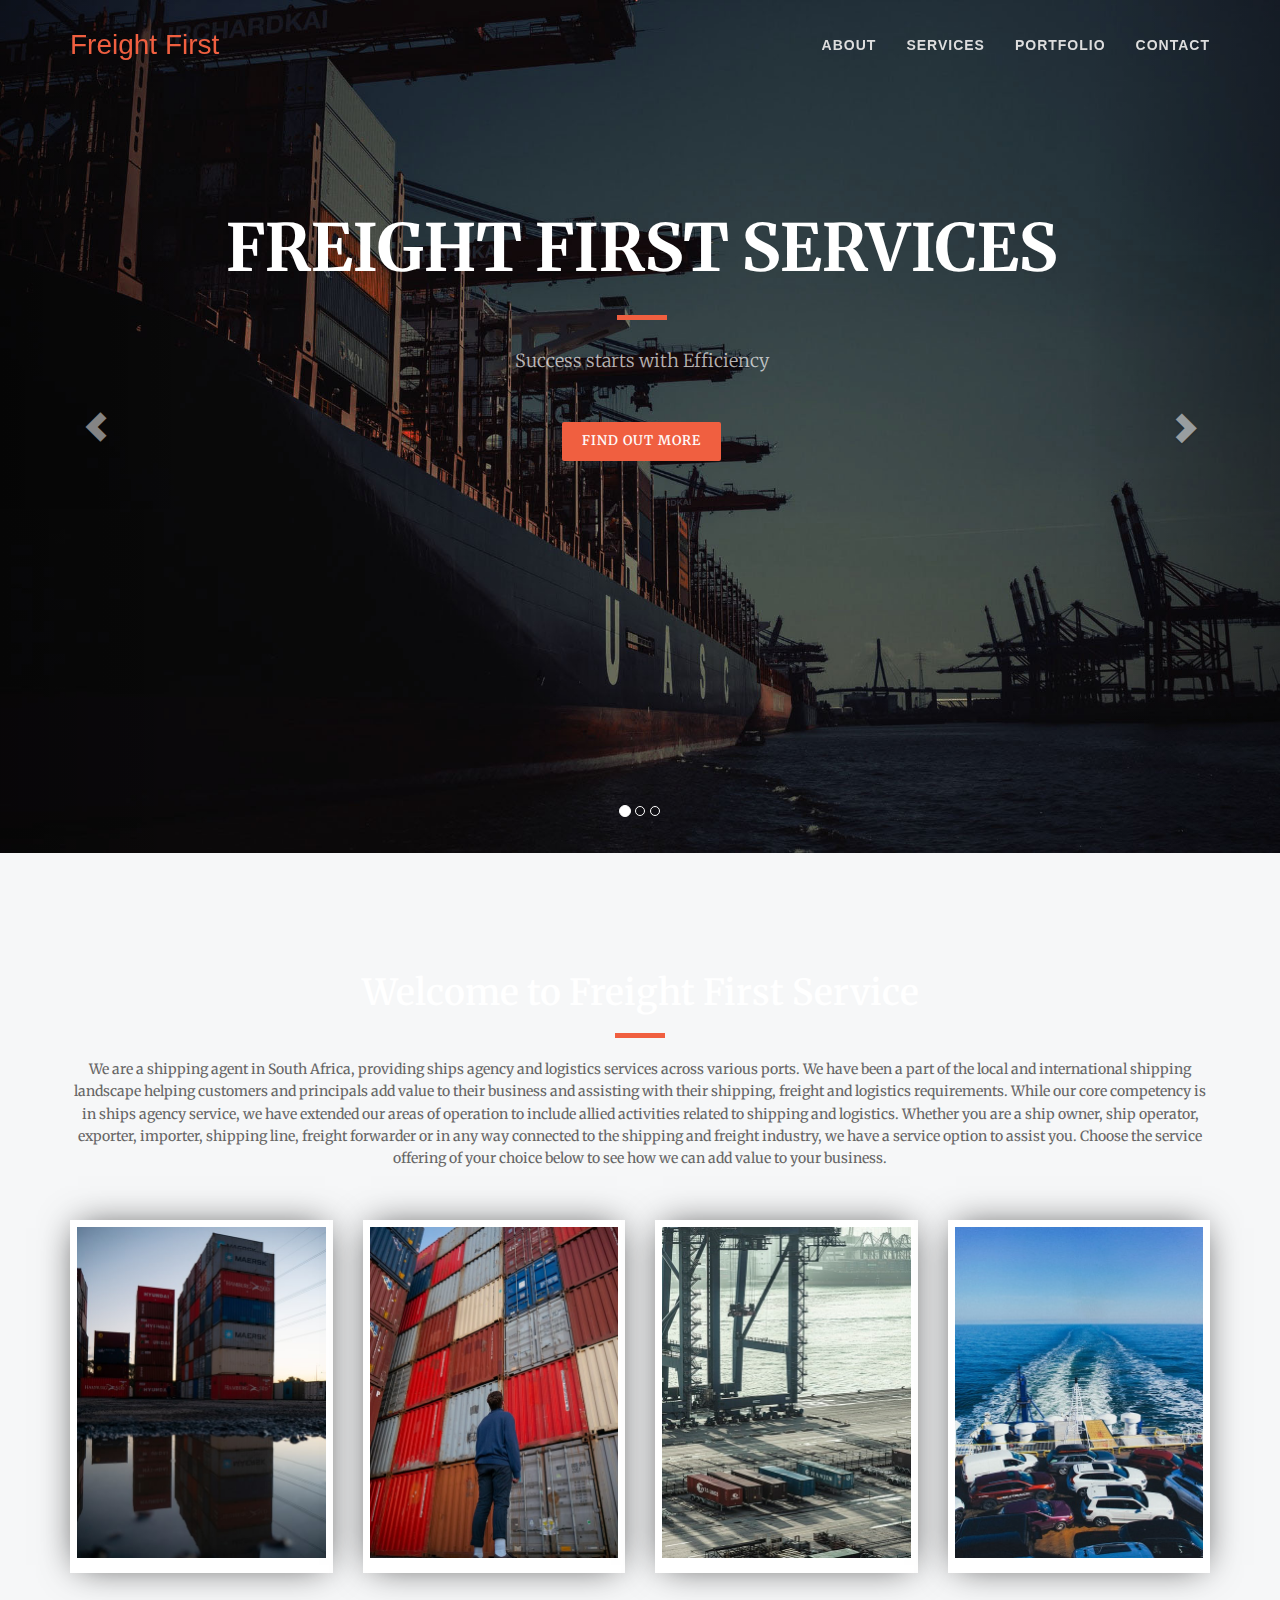
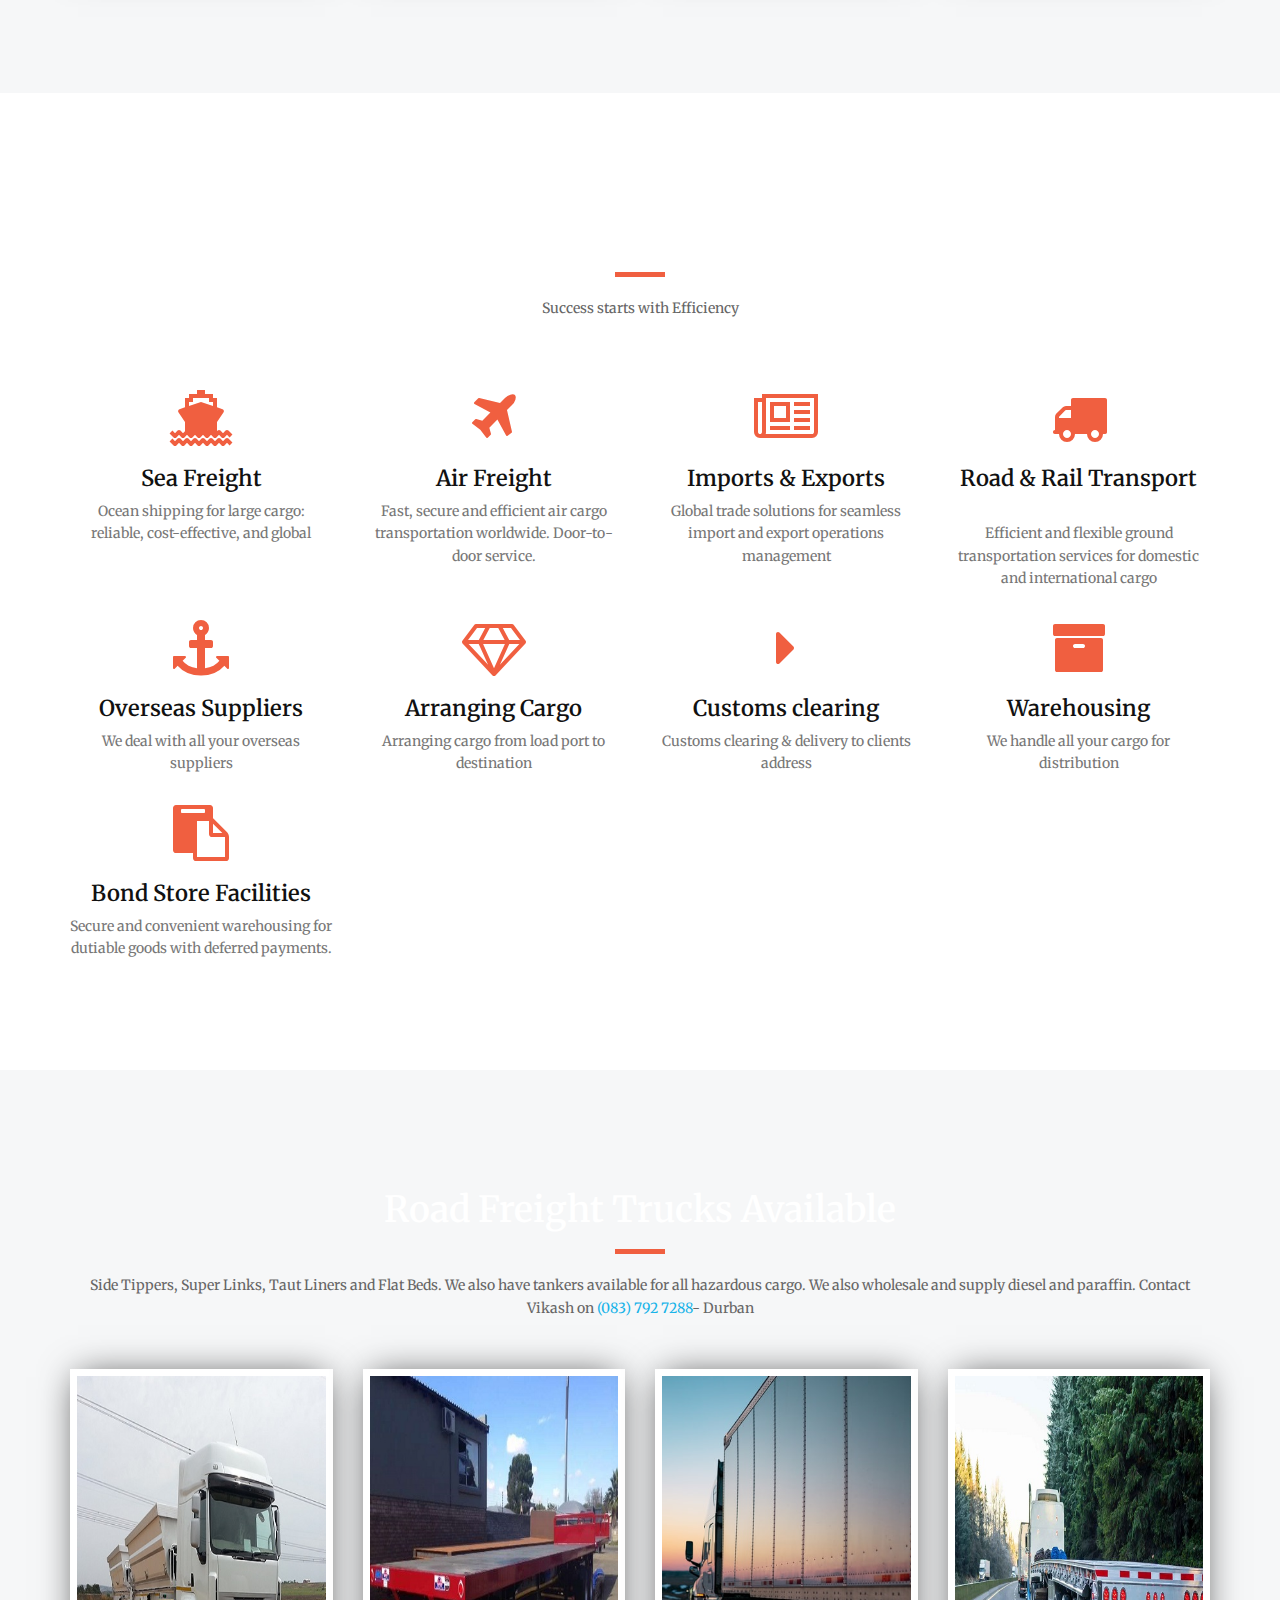
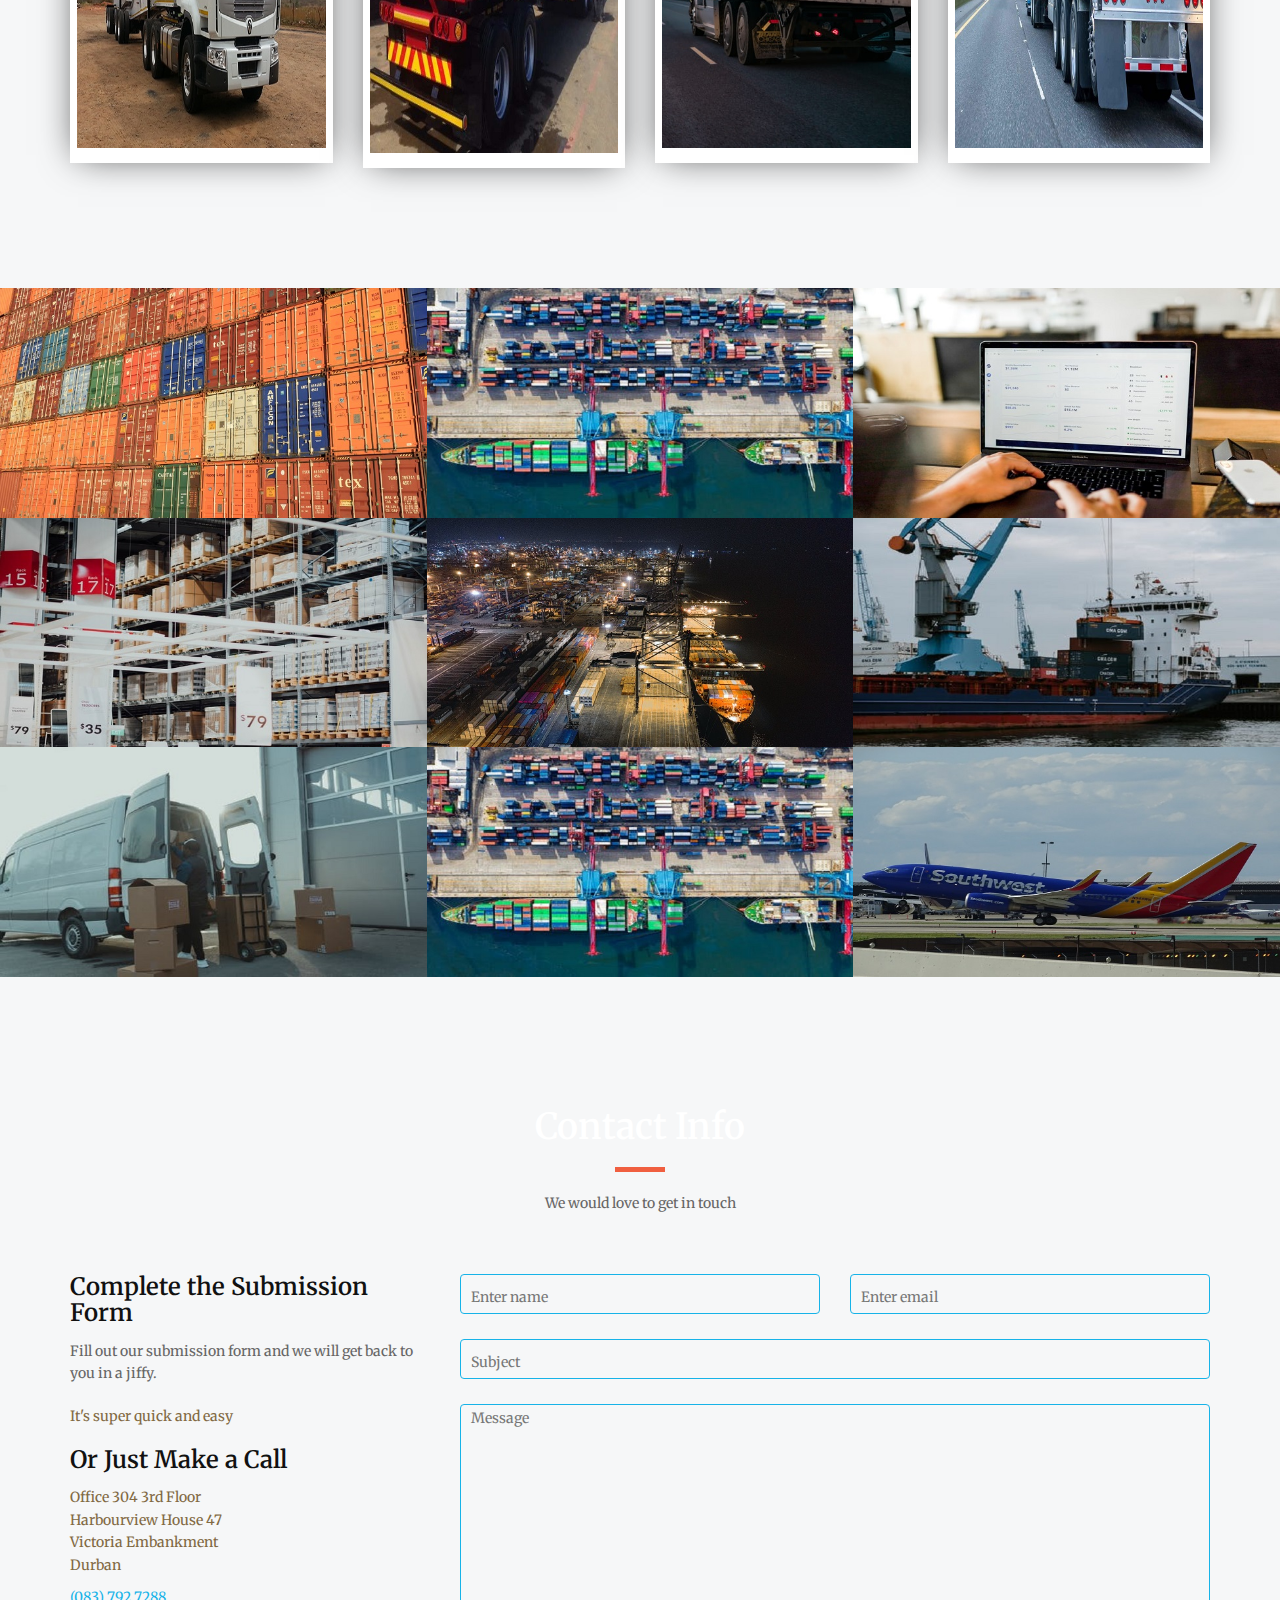
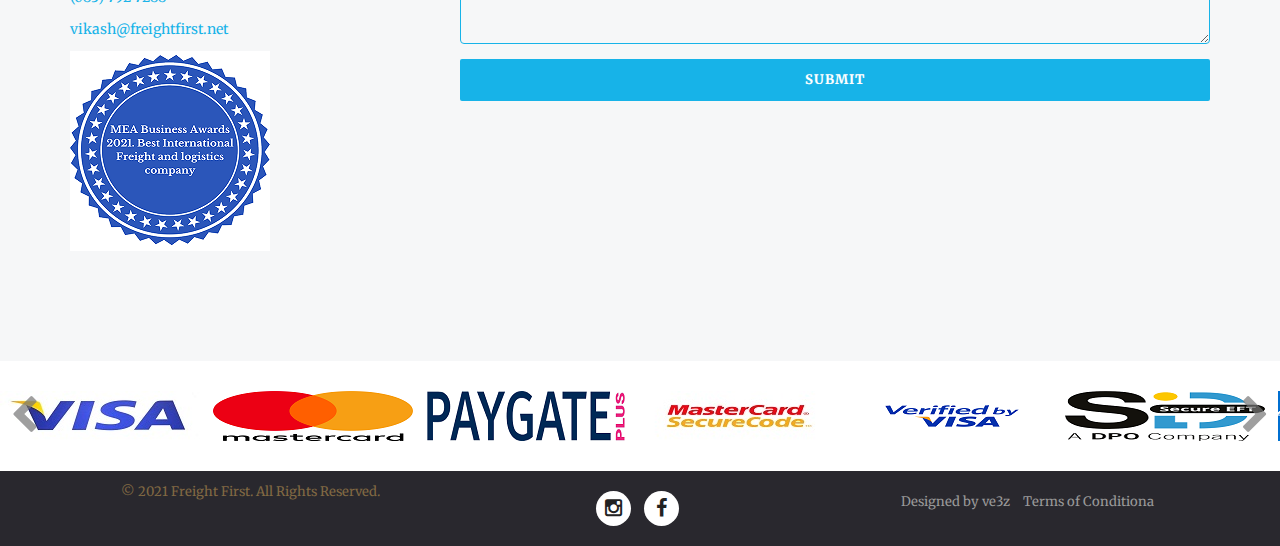
==== commit ab1846b8: "logo update" ====
--- a/index.html
+++ b/index.html
@@ -34,10 +34,14 @@
 
  <body>
 <header>
+	
 
 	<!-- /////////////////////////////////////////Navigation -->
     <nav class="navbar navbar-default navbar-fixed-top">
+		
         <div class="container">
+			
+			
             <!-- Brand and toggle get grouped for better mobile display -->
             <div class="navbar-header page-scroll">
 				
@@ -47,8 +51,8 @@
                     <span class="icon-bar"></span>
                     <span class="icon-bar"></span>
                 </button>
-				
-                <a class="navbar-brand page-scroll" href="#carousel-example-generic">FreightFirst</a>
+				<a class="navbar-brand " href="#carousel-example-generic">Freight First </a>
+               
 				
 				
             </div>
@@ -111,8 +115,8 @@
 				<!-- Static Header -->
 				<div class="header-text hidden-xs">
 					<div class="col-md-12 text-center">
-						<h2>Your Favorite Import & Export Company</h2>
 						<h1>MEA Business Awards 2021. Best International Freight and Logistics Company</h1>
+						
 						<!-- <hr>
 						<p>Sea Freight<br/>Air Frieght <br/>Imports & Exports <br/> Road & Rail Transport</p> -->
 						<a href="#services" class="btn btn-primary btn-xl page-scroll">Find Out More</a>
@@ -612,6 +616,8 @@
 							<a href="tel:2783 792 7288"> (083) 792 7288</a>
 							</p>
 						<p><a href="mailto:vikash@freightfirst.net">vikash@freightfirst.net</a></p>
+
+						<a href="https://www.mea-markets.com/winners/freight-first/" target="blank"><img src="images/mea.png" alt="Something went wrong. Please refresh site"></a>
 
 					</div>
 					<div class="col-md-8">
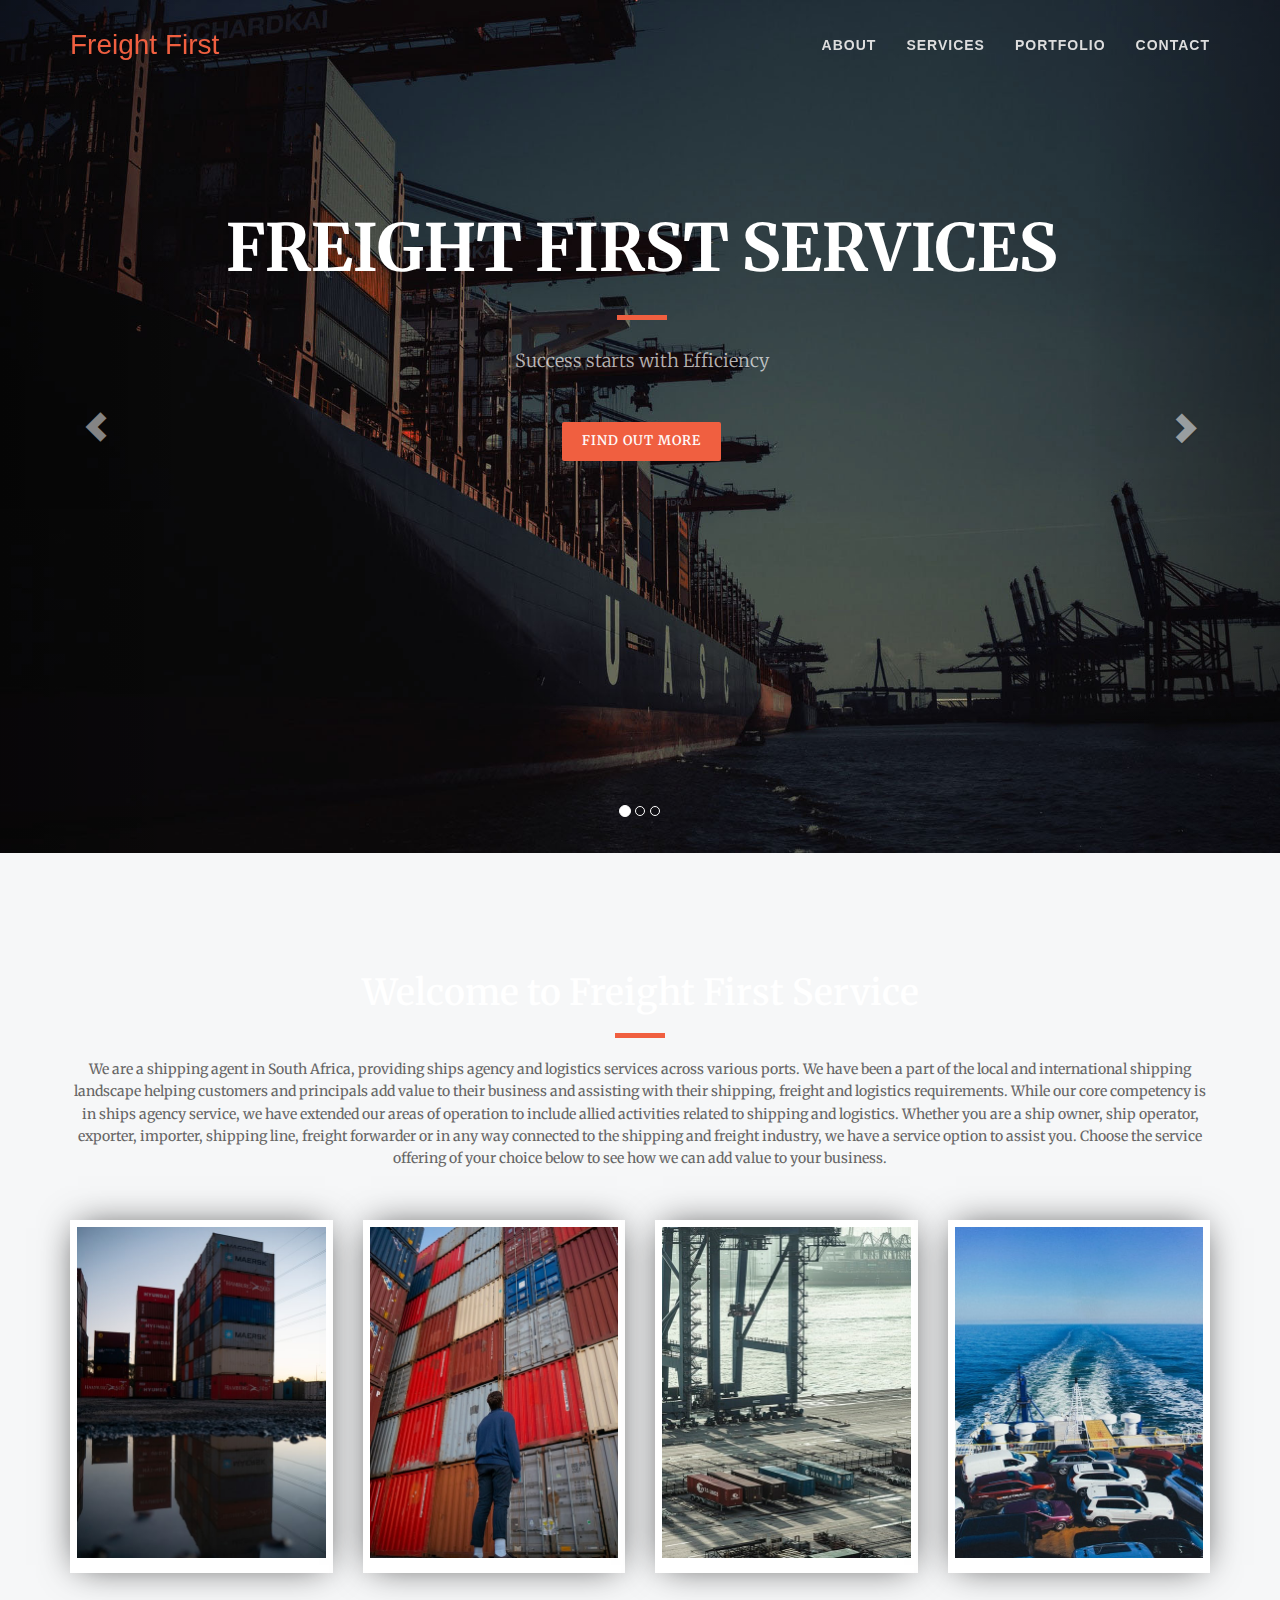
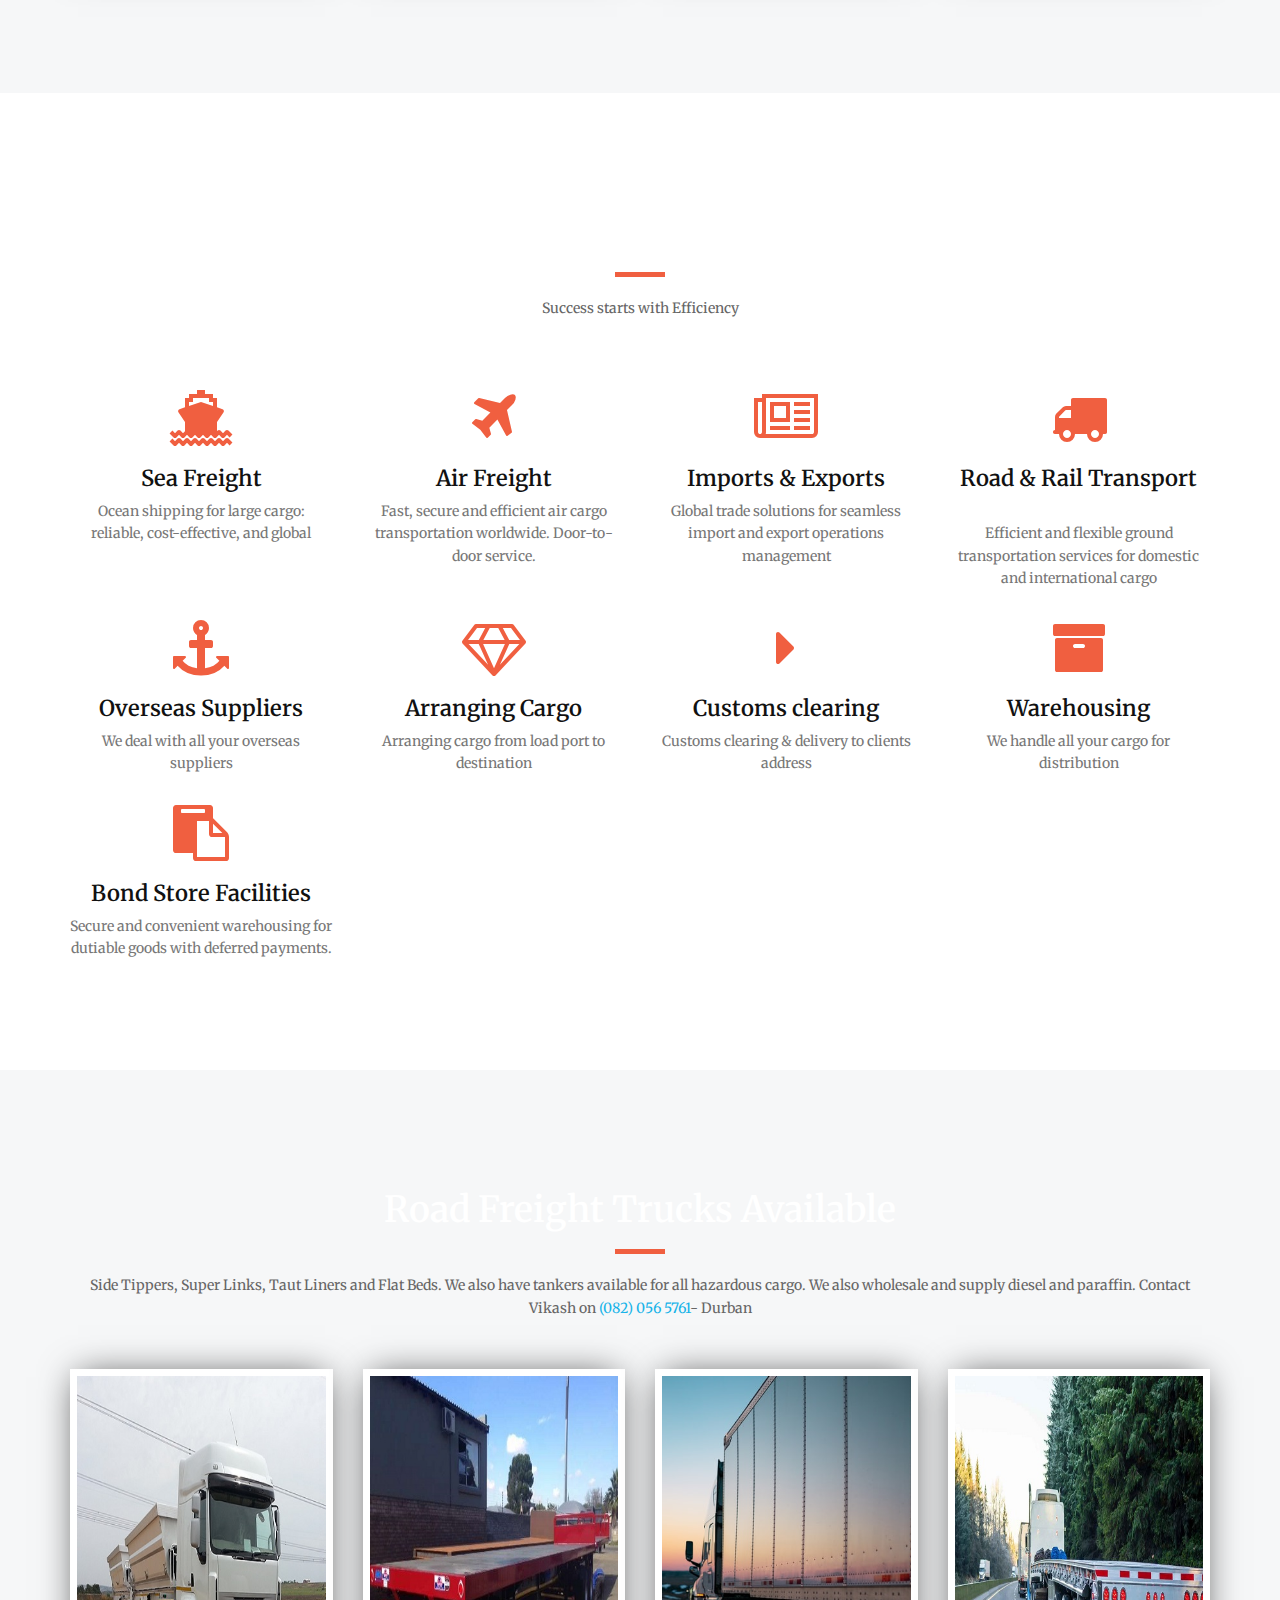
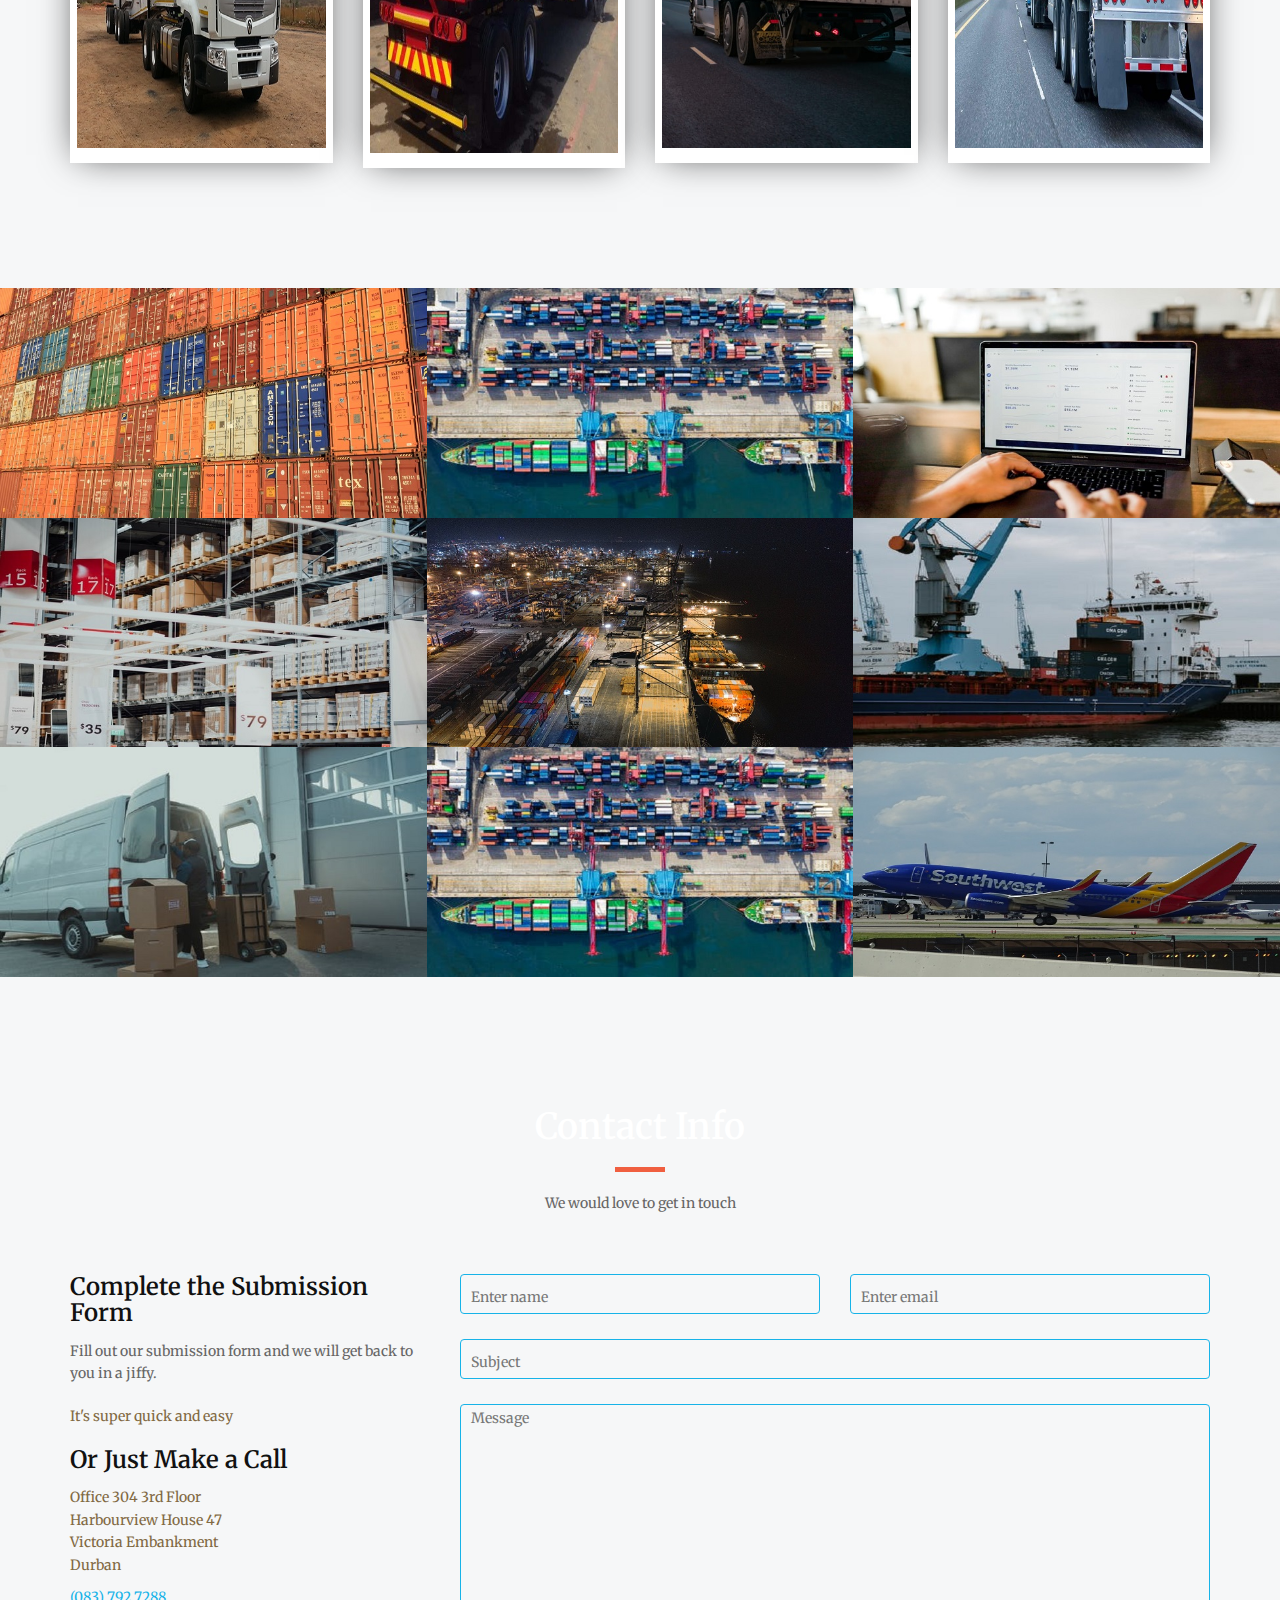
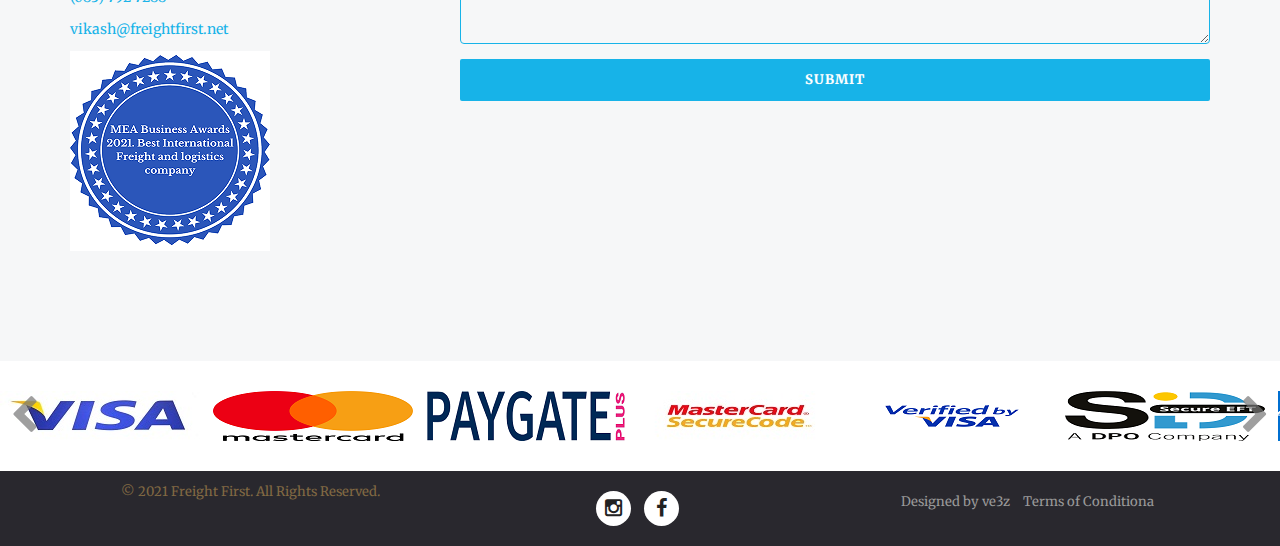
==== commit 47a2fc22: "Update index.html" ====
--- a/index.html
+++ b/index.html
@@ -312,7 +312,7 @@
 					 <div class="col-lg-12">	
 	                    <h2>Road Freight Trucks Available</h2>
 	                    <hr>
-                    	<div class="intro">Side Tippers, Super Links, Taut Liners and Flat Beds. We also have tankers available for all hazardous cargo. We also wholesale and supply diesel and paraffin.  Contact Vikash on <a href="tel:2783 792 7288"> (083) 792 7288</a>- Durban 
+                    	<div class="intro">Side Tippers, Super Links, Taut Liners and Flat Beds. We also have tankers available for all hazardous cargo. We also wholesale and supply diesel and paraffin.  Contact Vikash on <a href="tel:2782 056 5761"> (082) 056 5761</a>- Durban 
 							</div>
 	                </div>
 				</div>
@@ -756,4 +756,4 @@
     });
     </script>
 </body>
-</html>+</html>
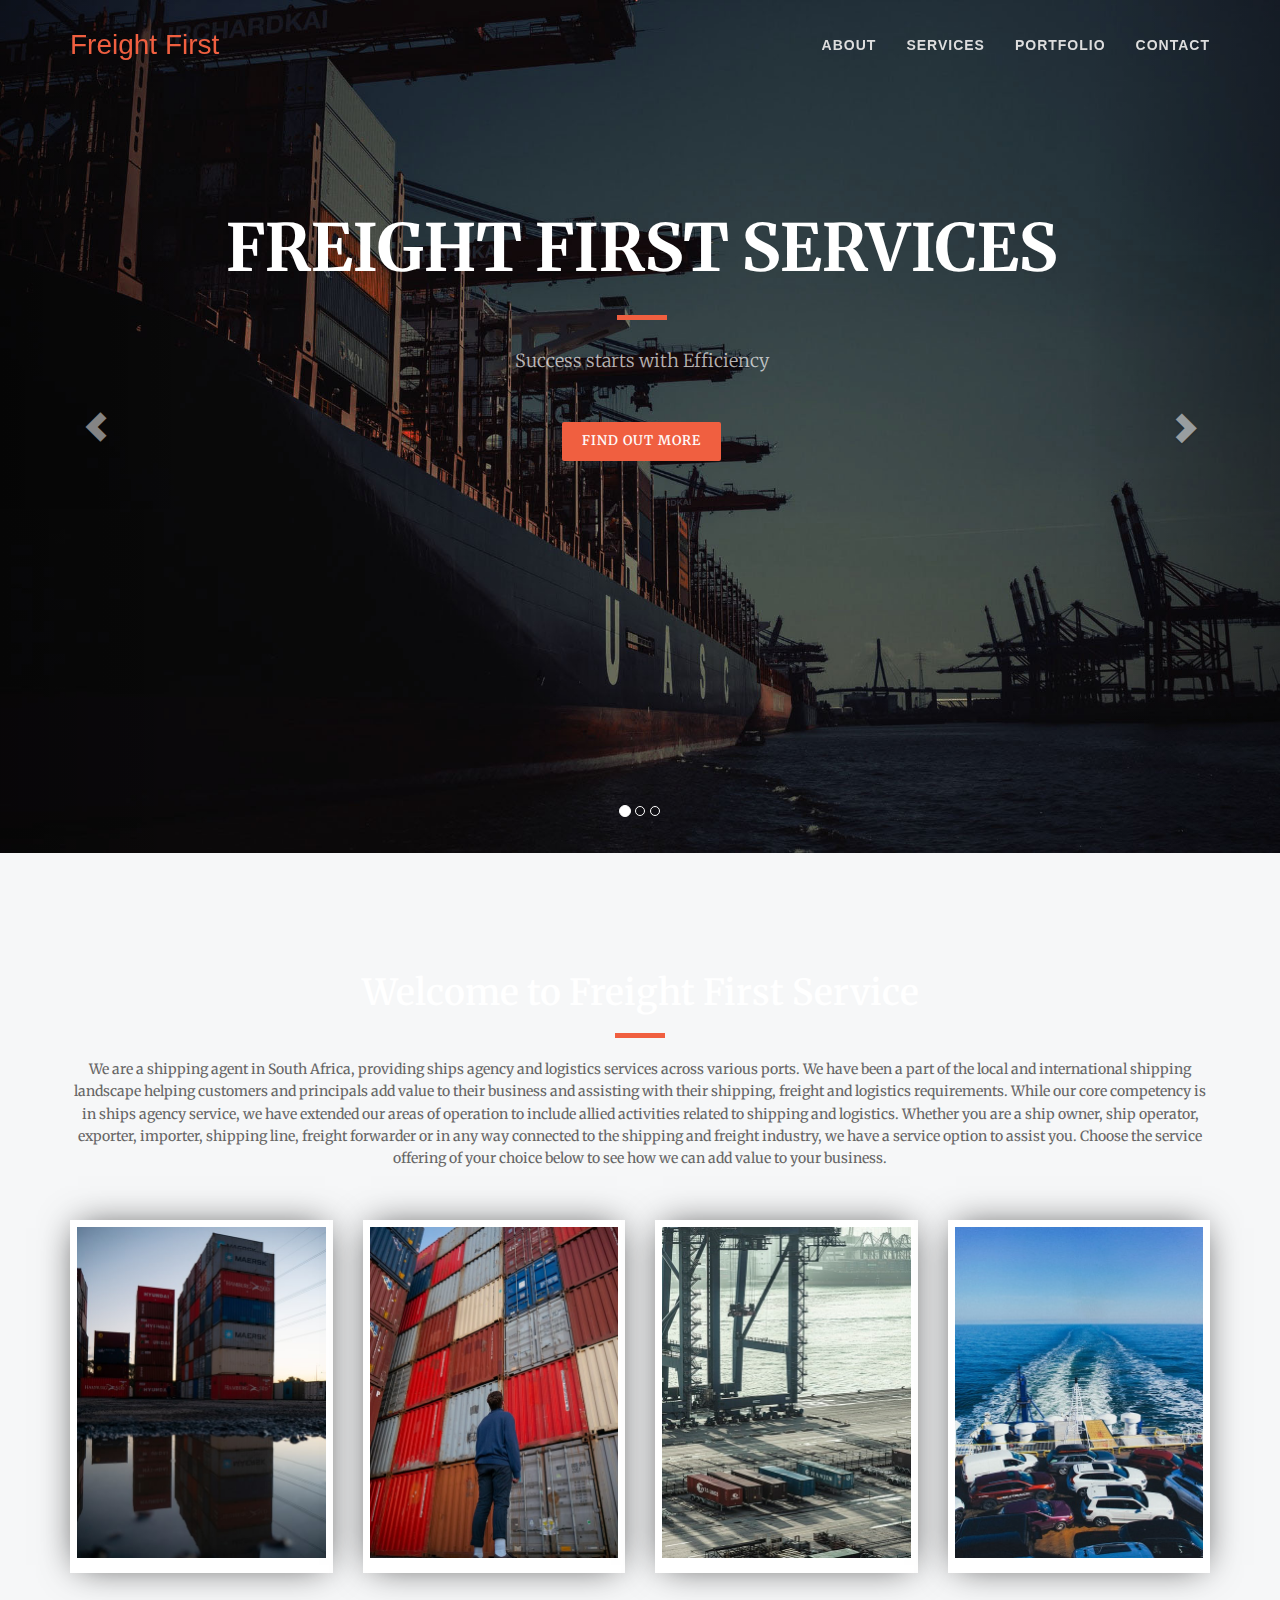
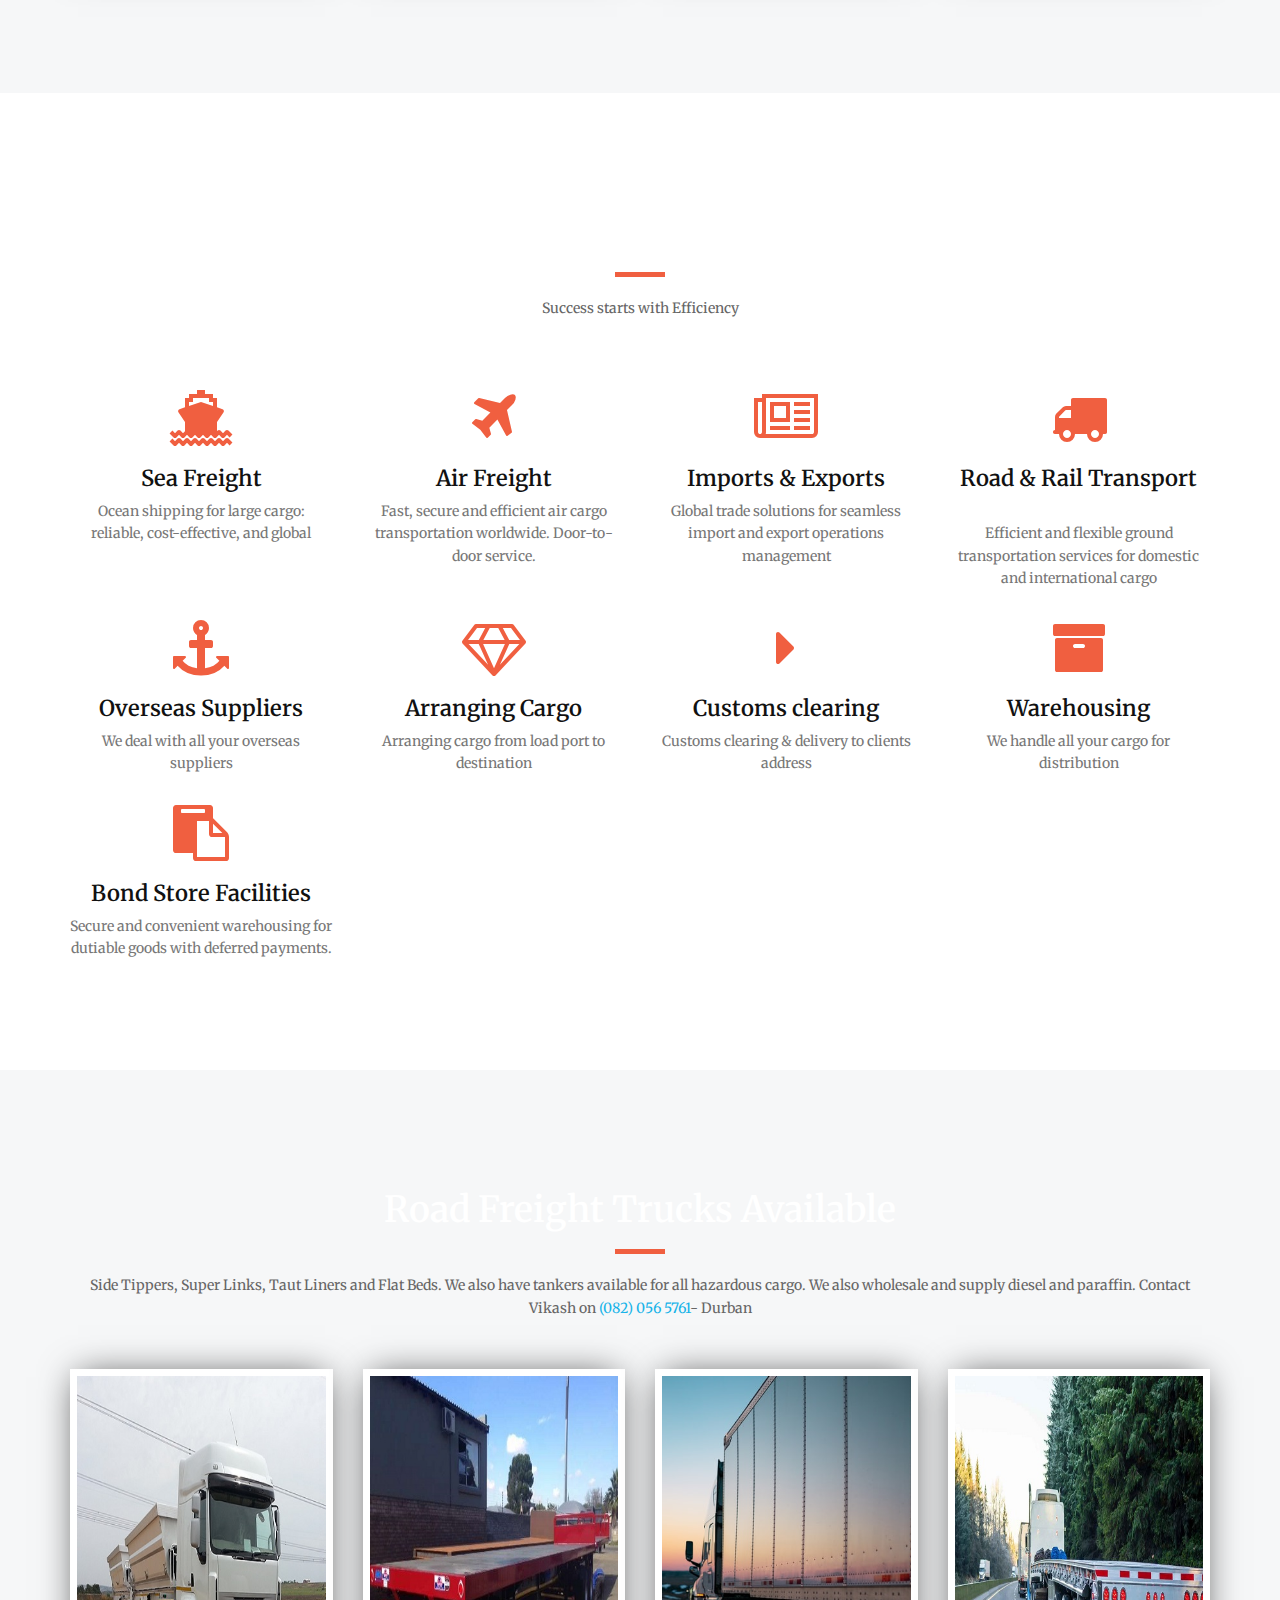
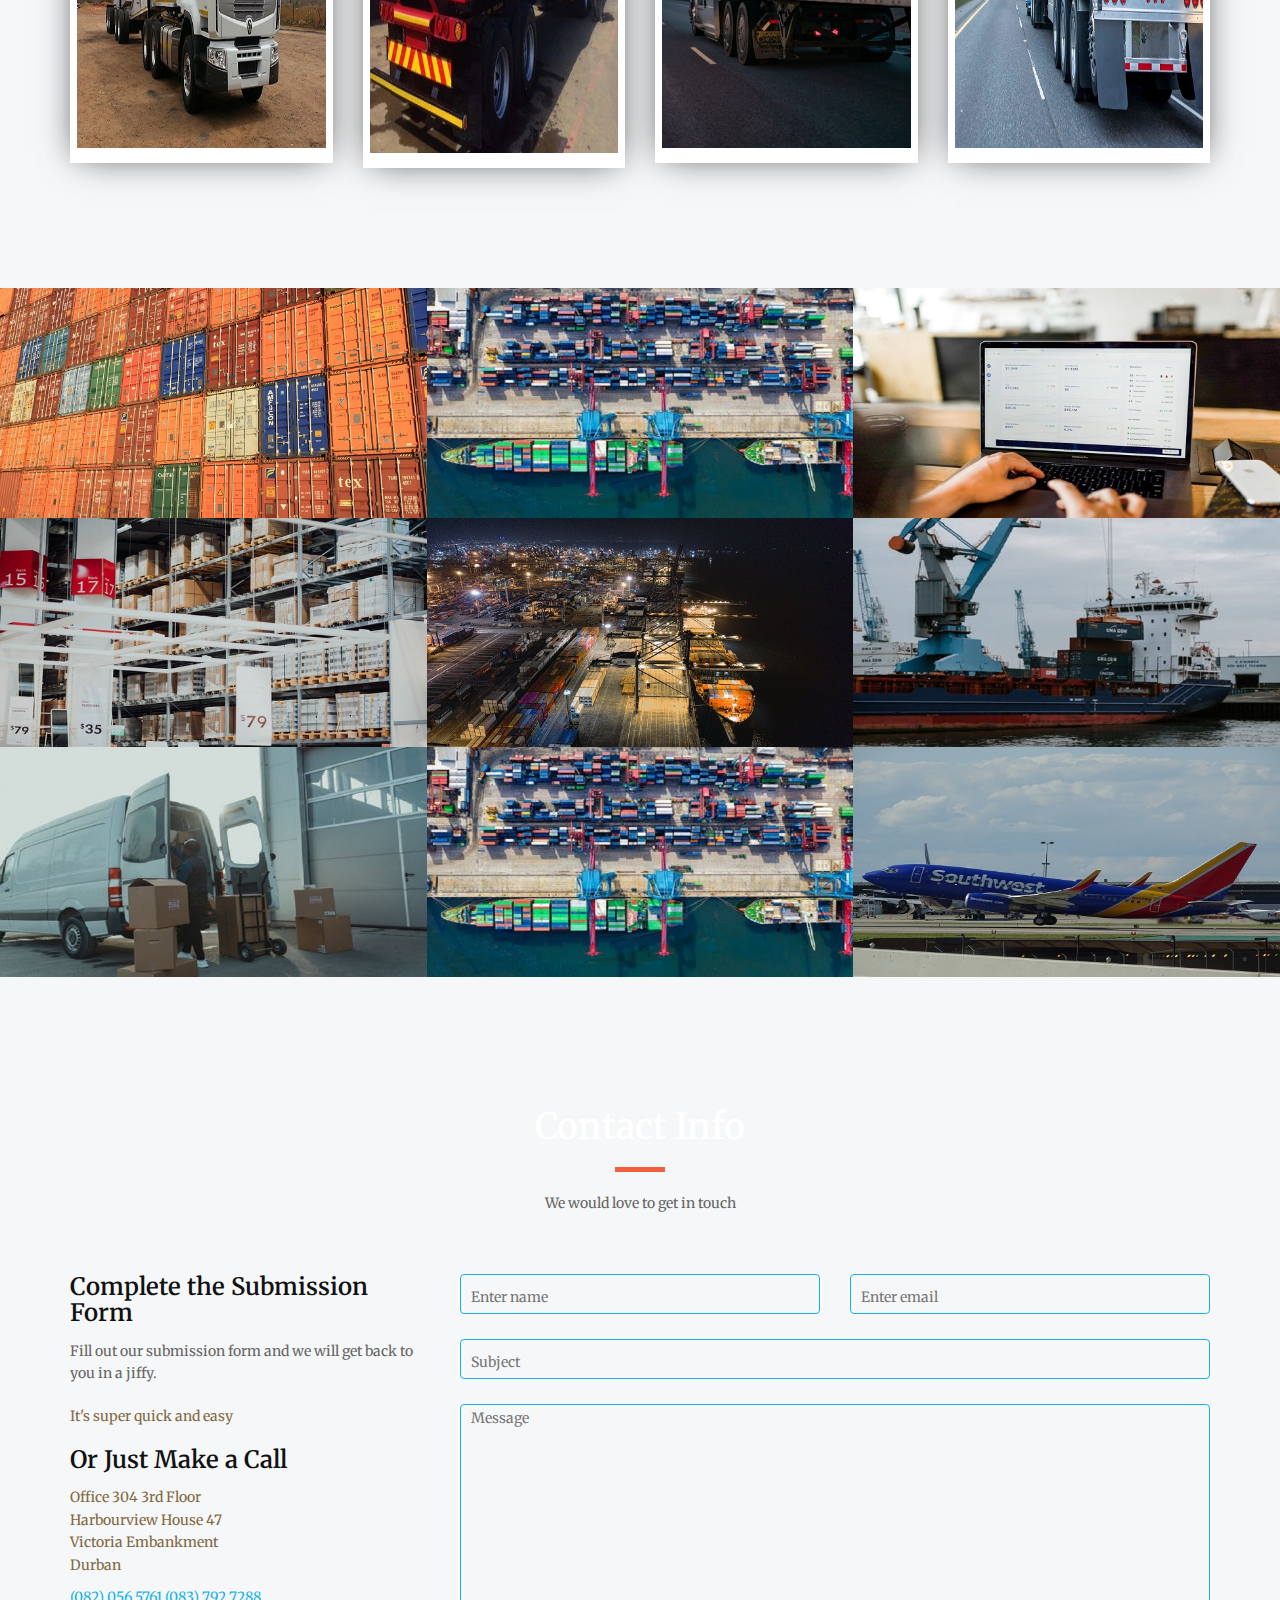
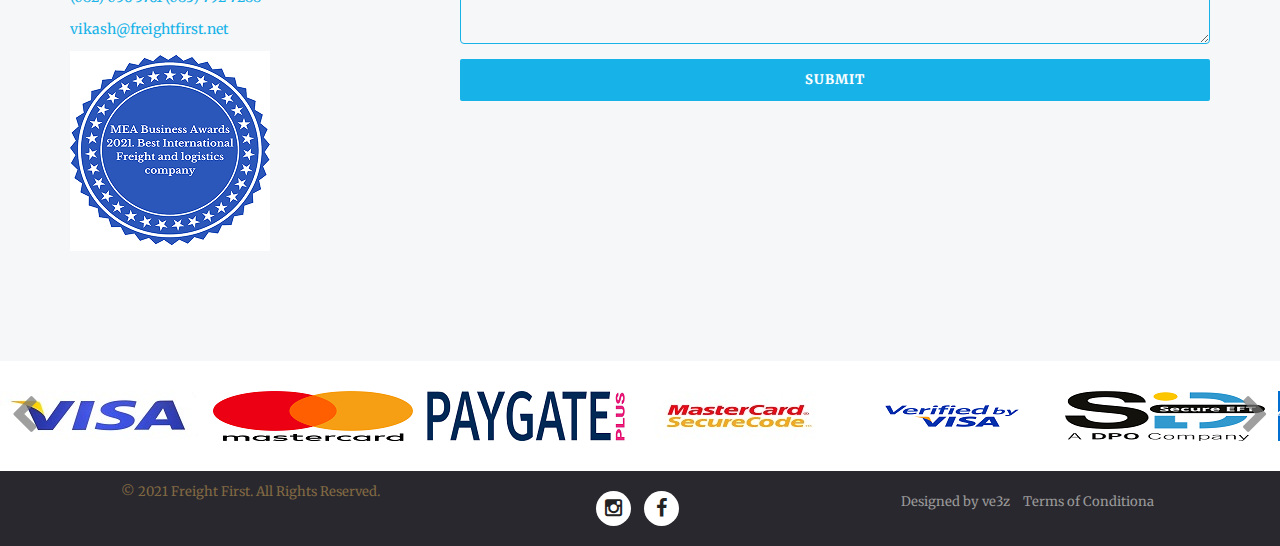
==== commit 13a44f66: "Update index.html" ====
--- a/index.html
+++ b/index.html
@@ -612,7 +612,7 @@
 							Victoria Embankment<br>
 							Durban
 						</p>
-						   
+						   	<a href="tel:2782 056 5761"> (082) 056 5761</a>
 							<a href="tel:2783 792 7288"> (083) 792 7288</a>
 							</p>
 						<p><a href="mailto:vikash@freightfirst.net">vikash@freightfirst.net</a></p>
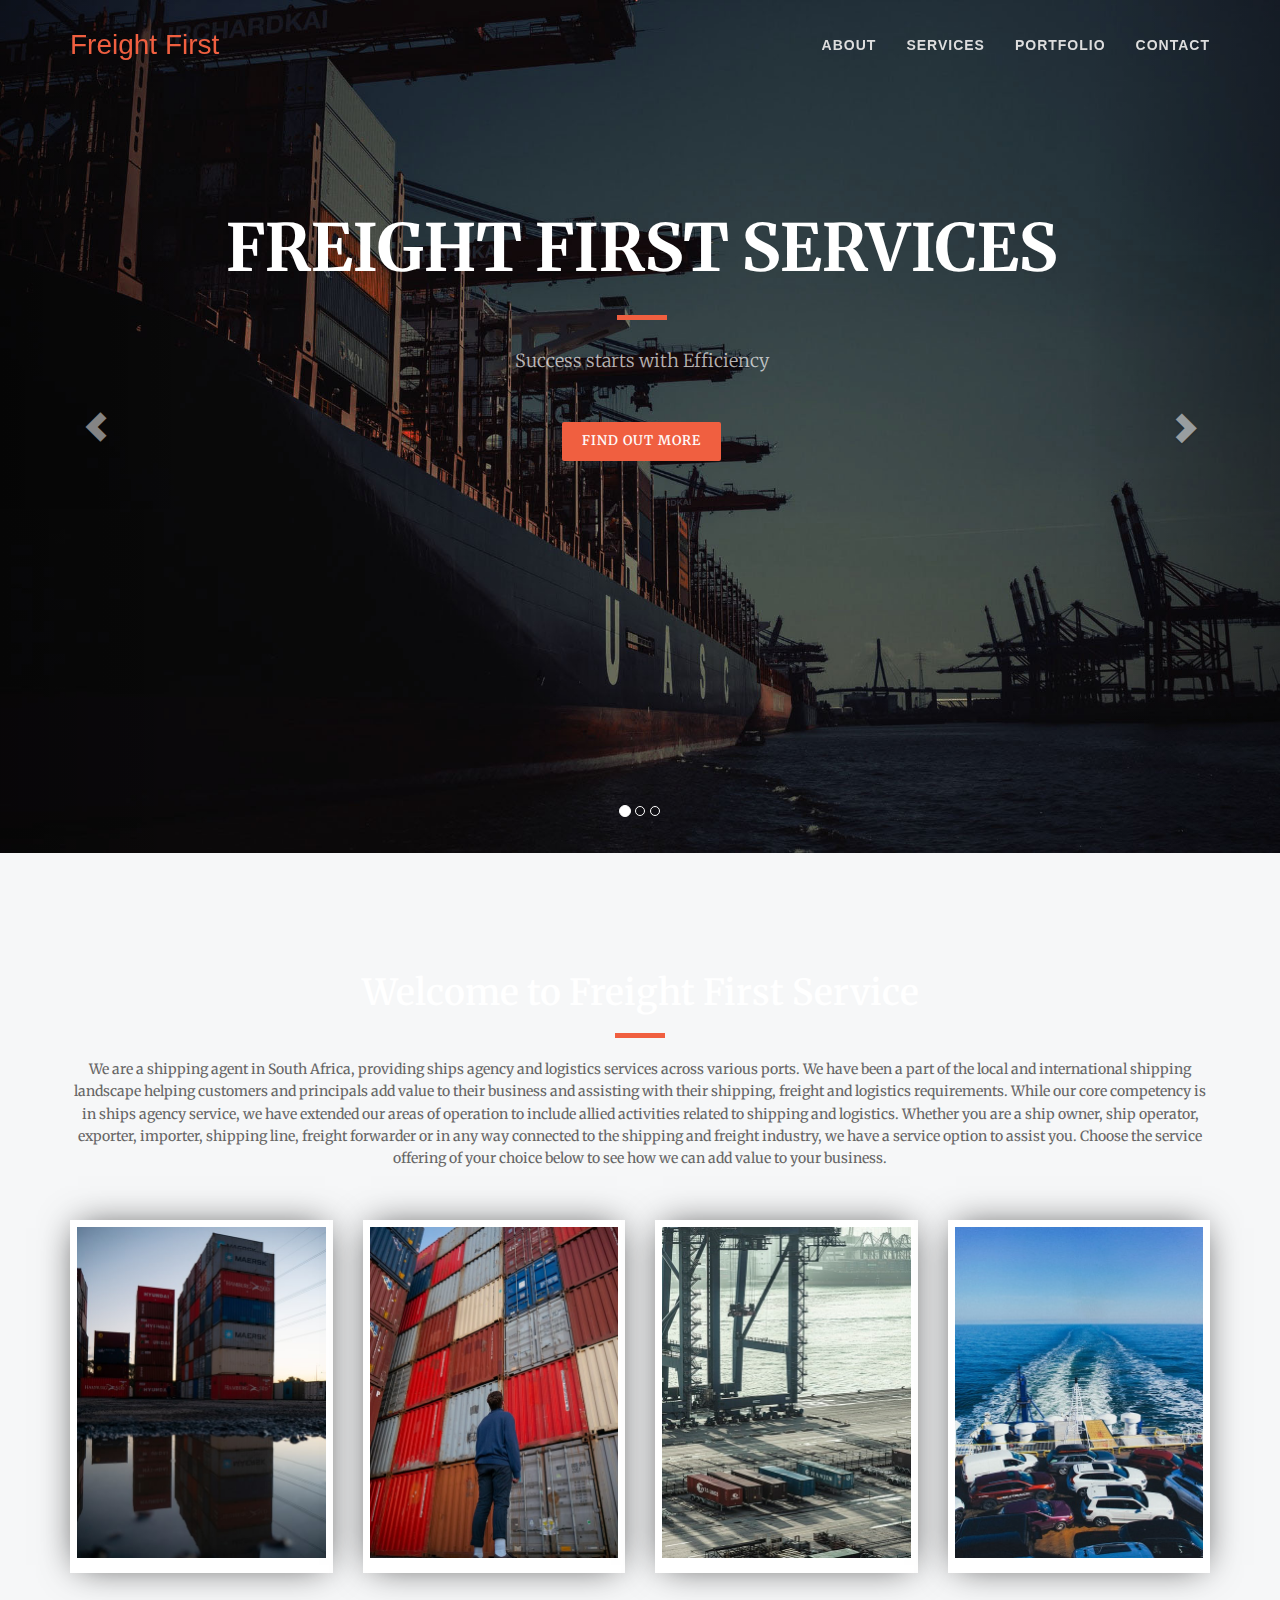
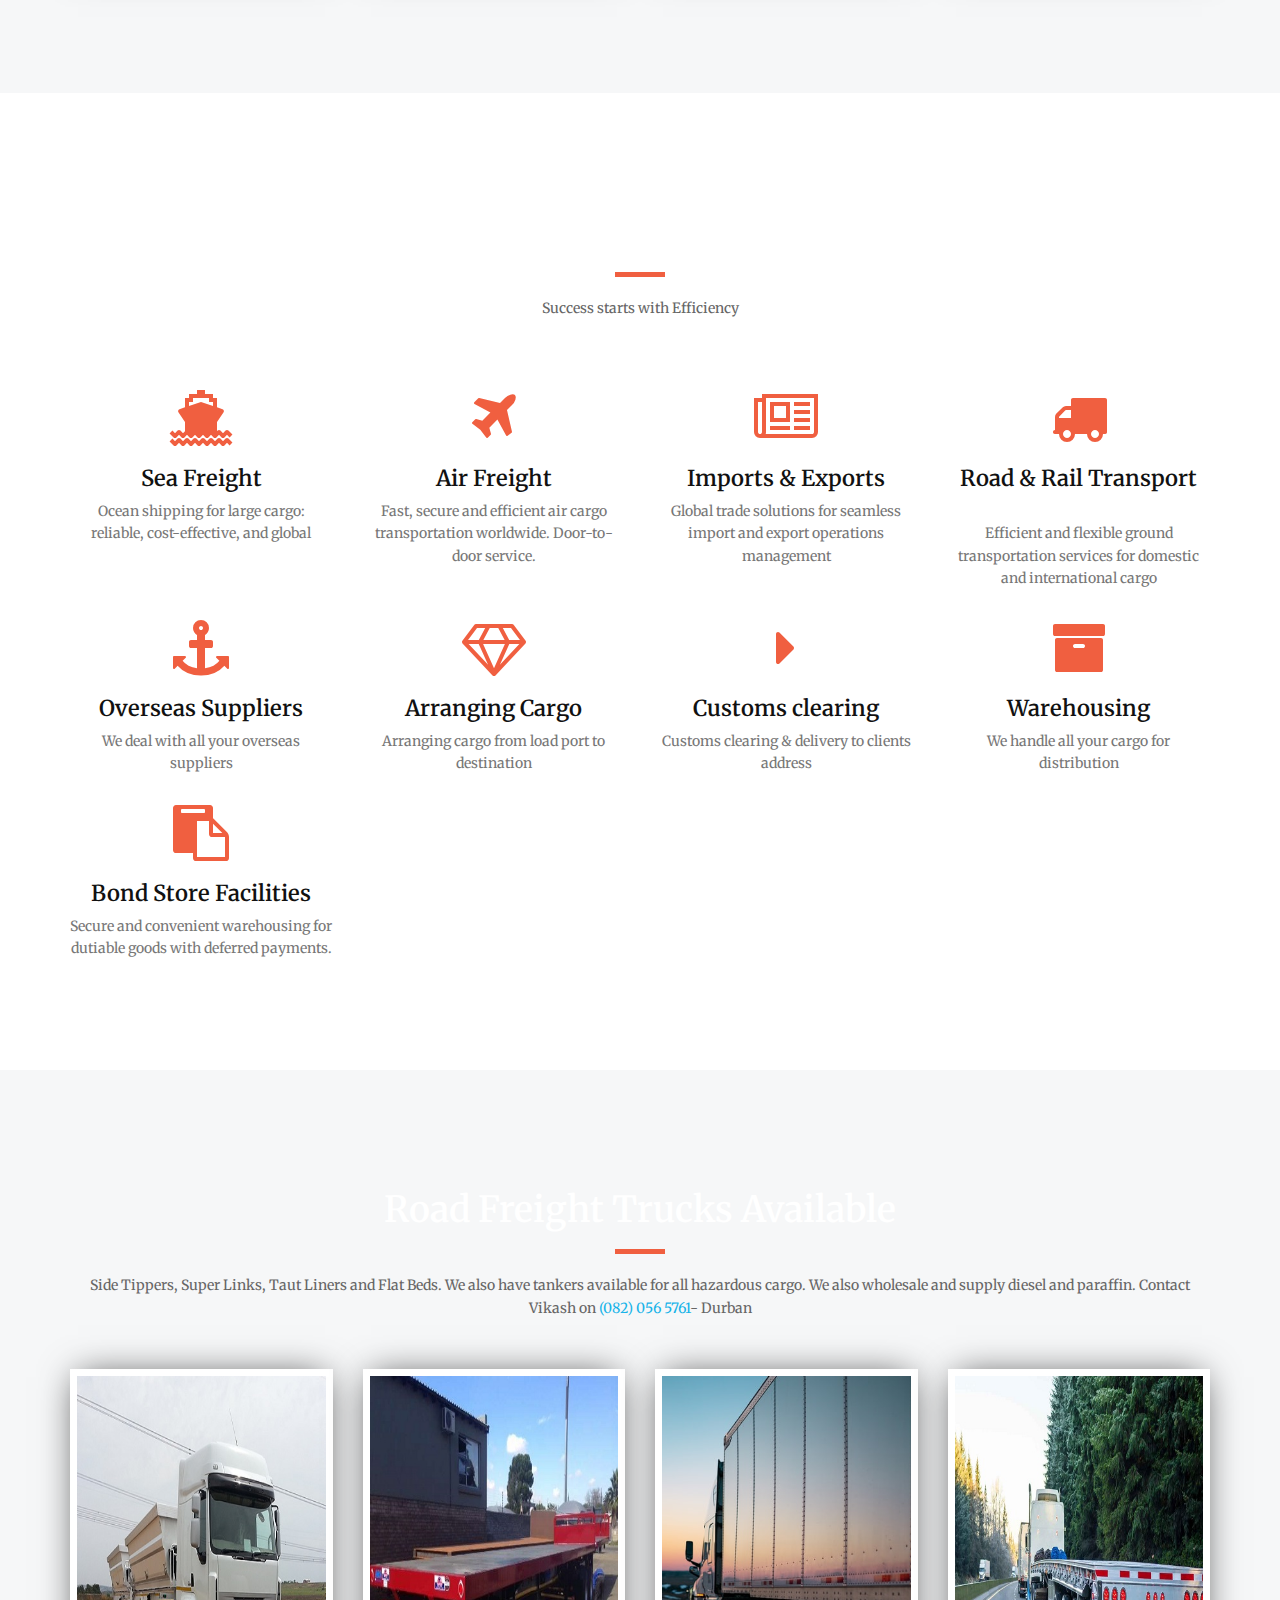
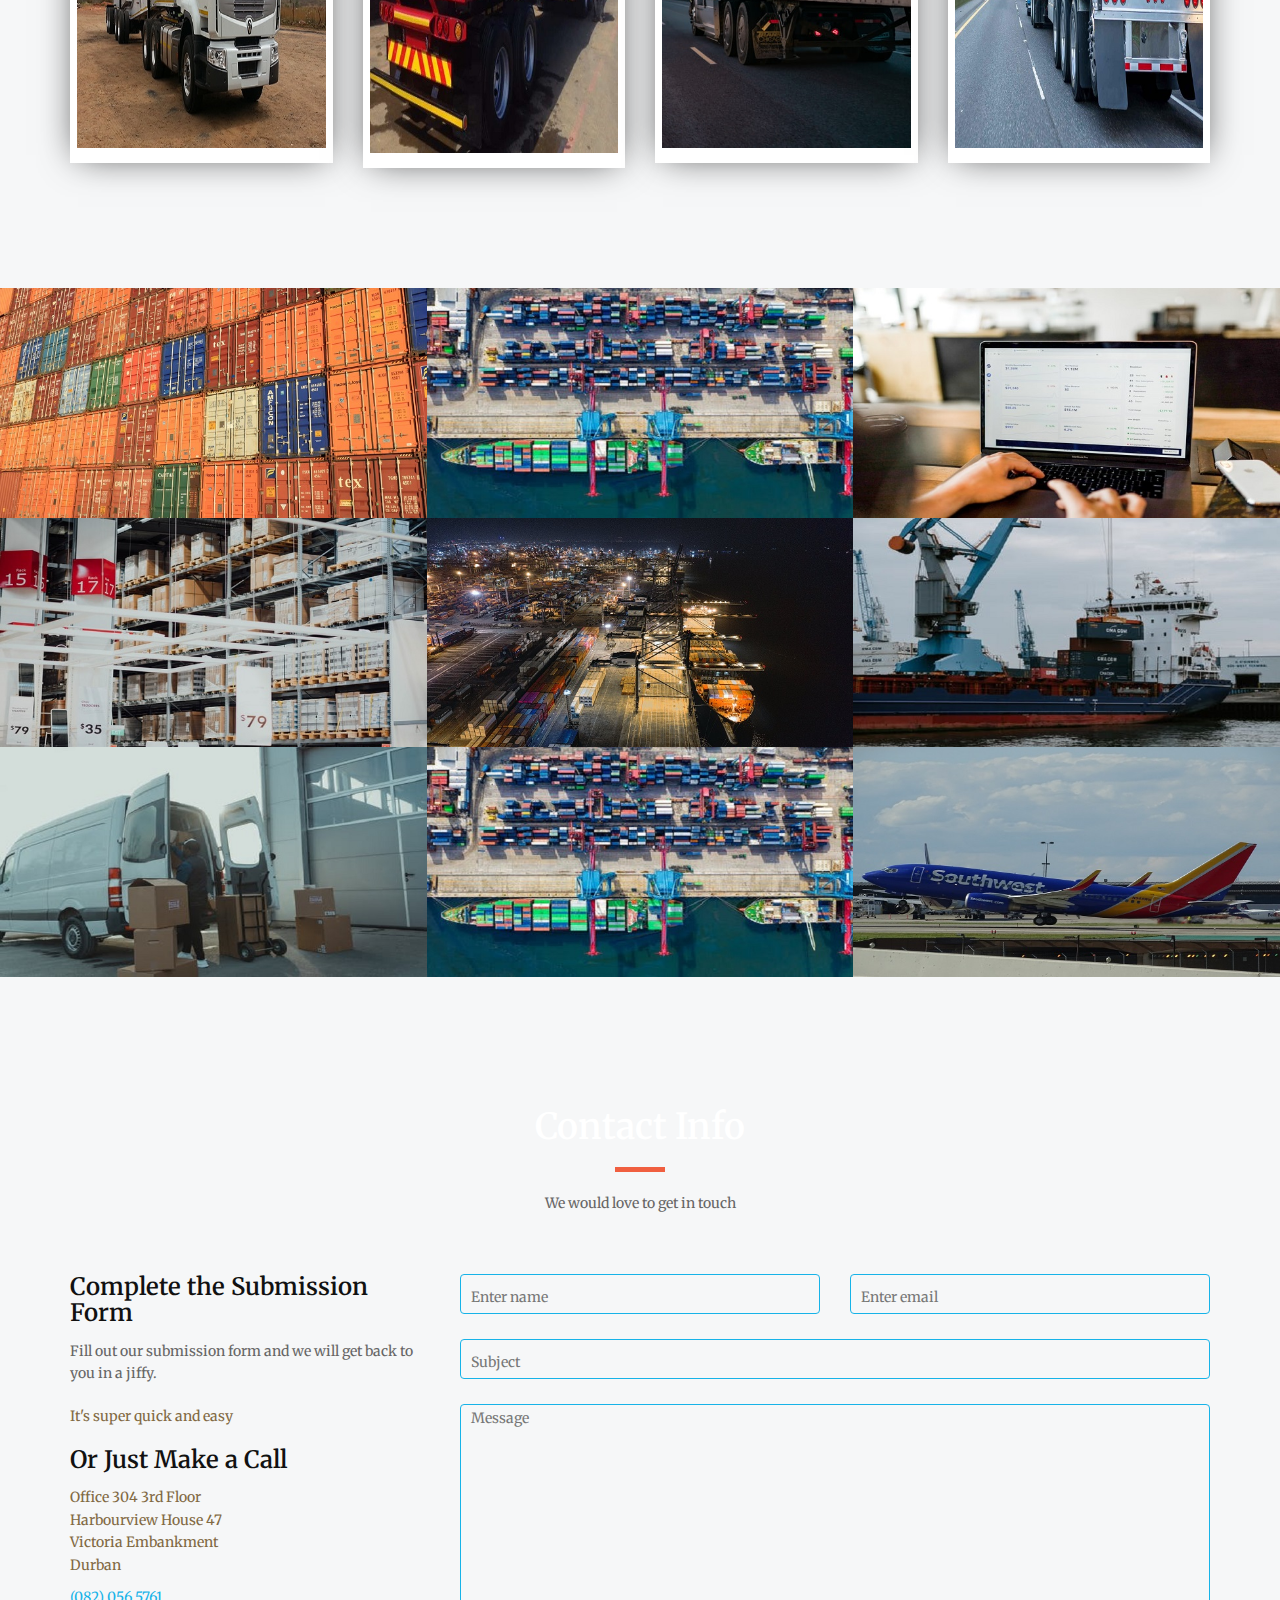
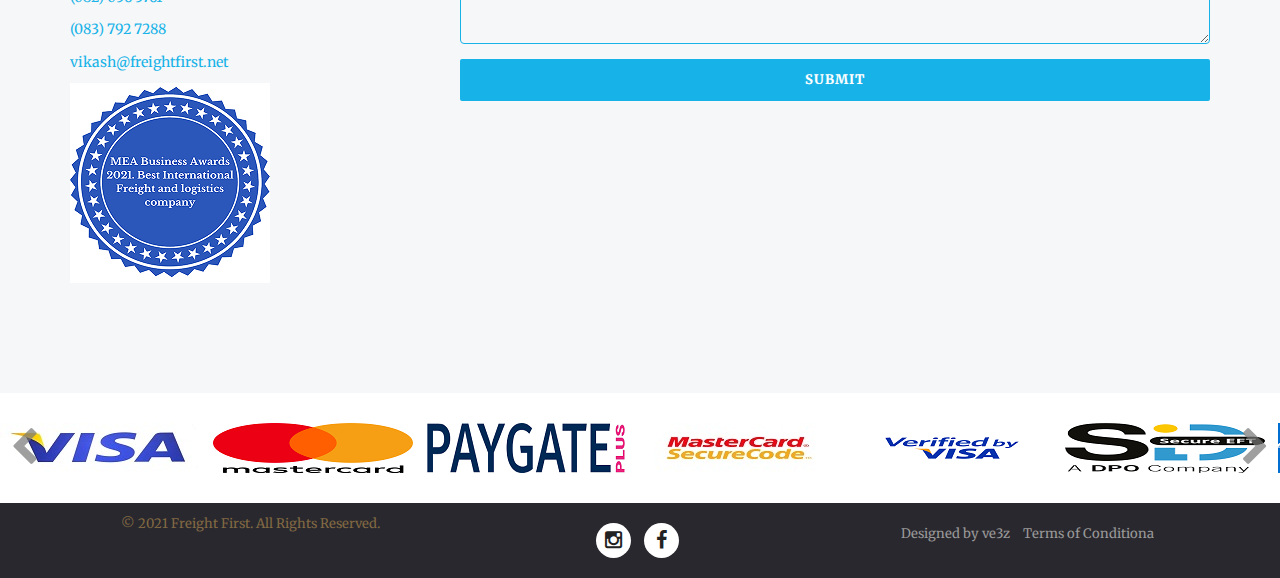
==== commit 8a1bc4c0: "Update index.html" ====
--- a/index.html
+++ b/index.html
@@ -613,7 +613,11 @@
 							Durban
 						</p>
 						   	<a href="tel:2782 056 5761"> (082) 056 5761</a>
-							<a href="tel:2783 792 7288"> (083) 792 7288</a>
+							
+							</p>
+						</p>
+						   	<a href="tel:2783 792 7288"> (083) 792 7288</a>
+							
 							</p>
 						<p><a href="mailto:vikash@freightfirst.net">vikash@freightfirst.net</a></p>
 
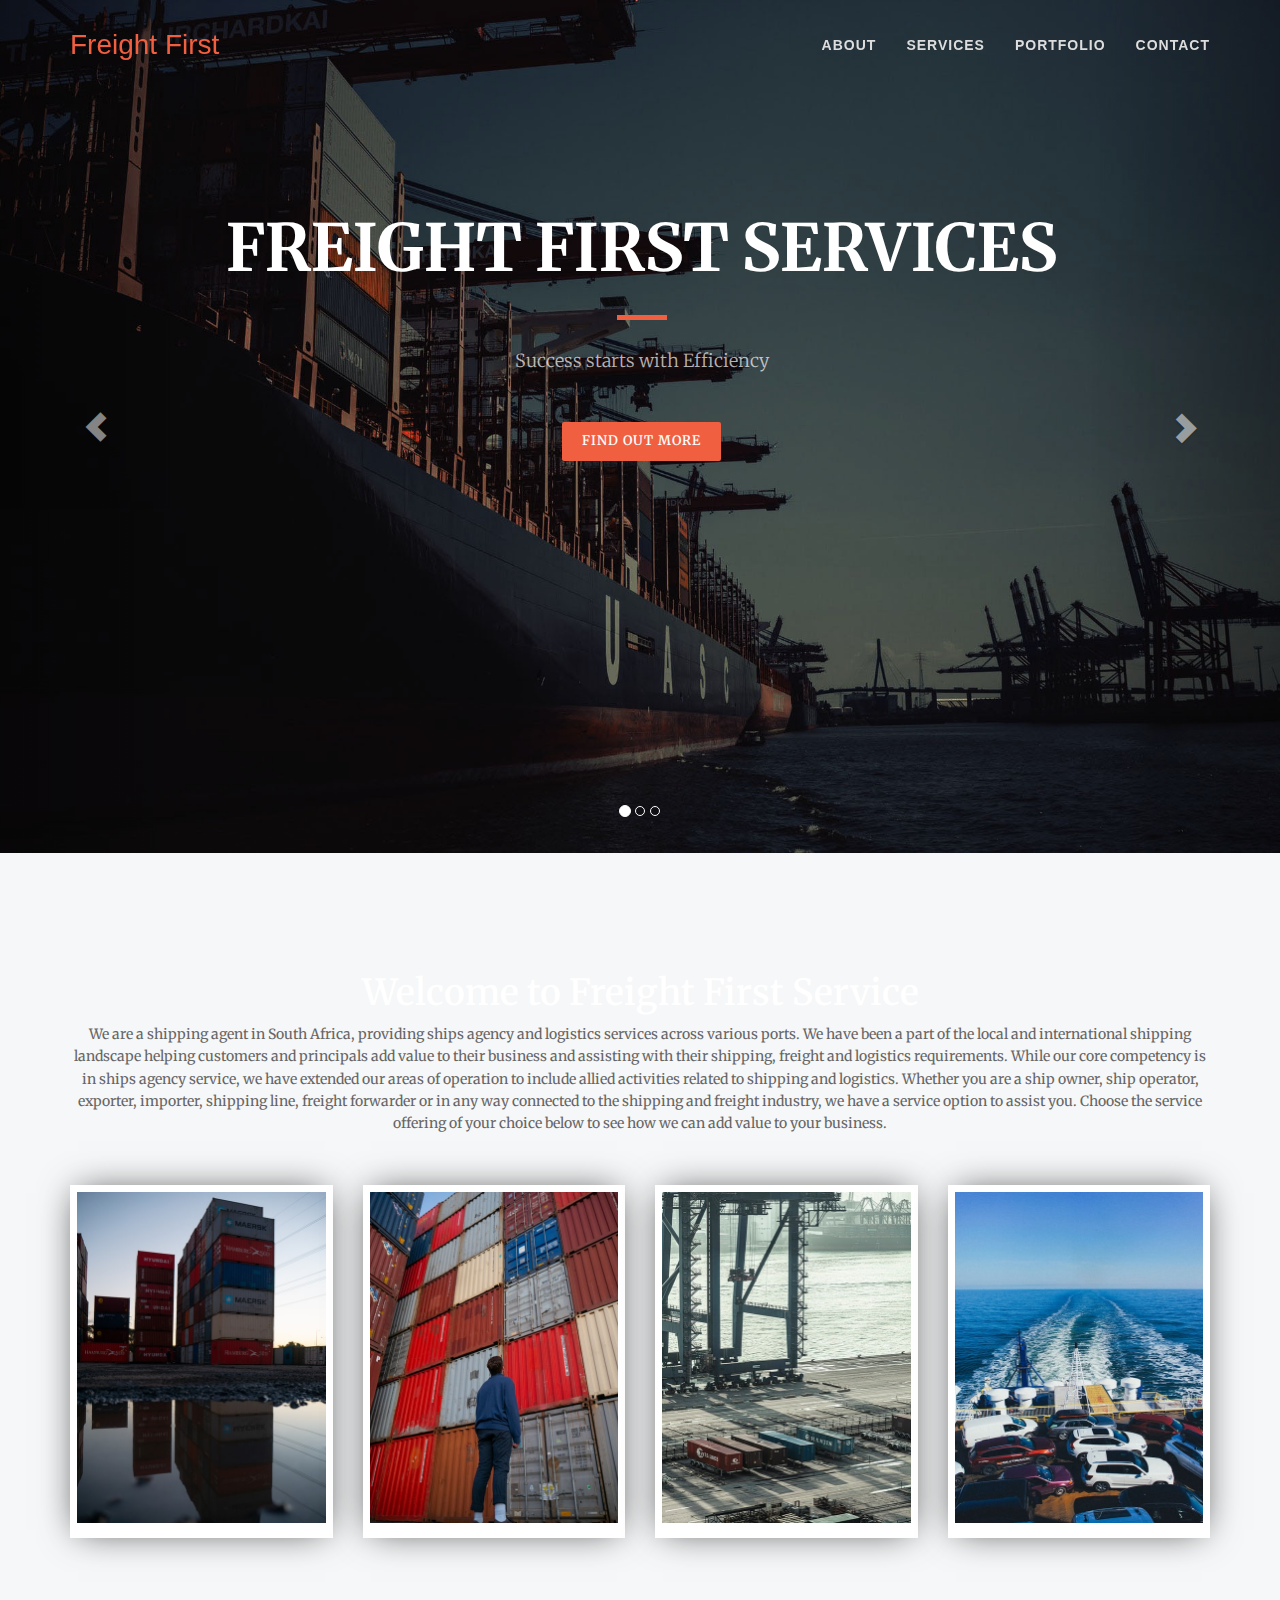
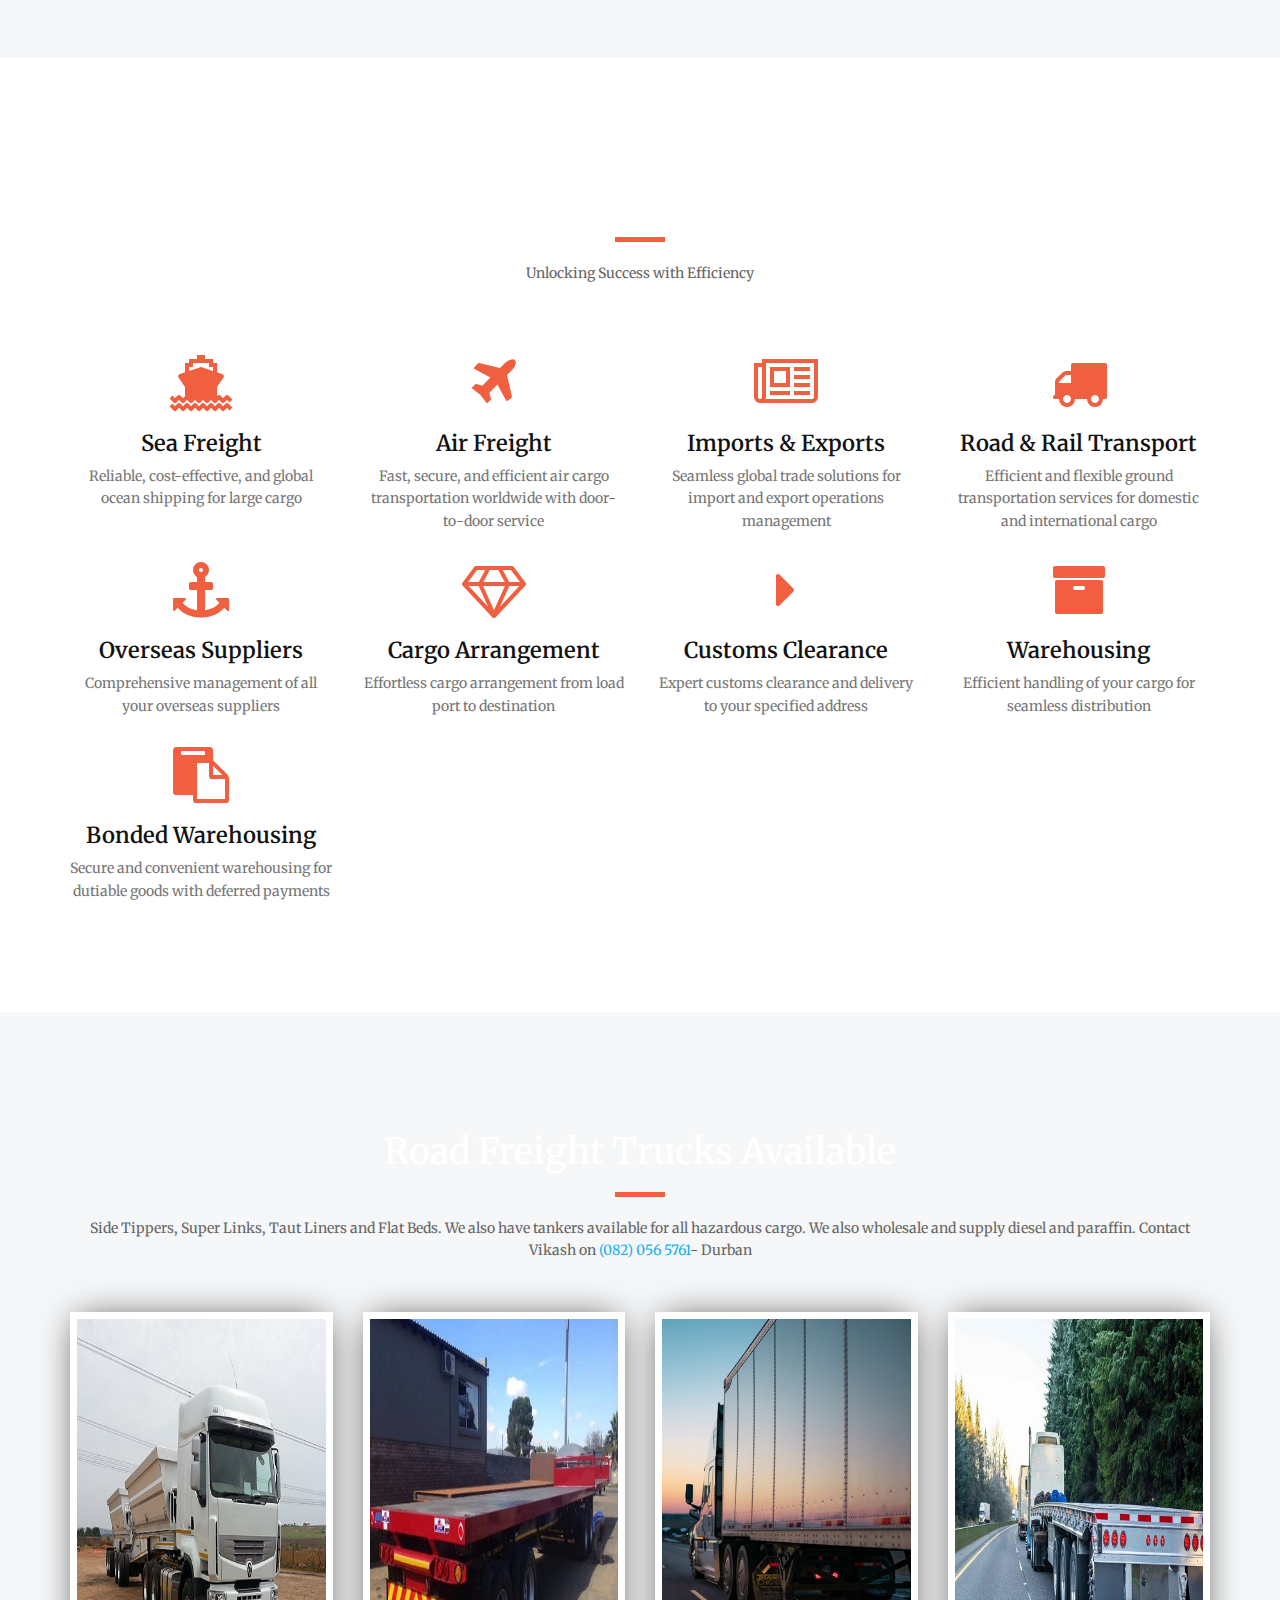
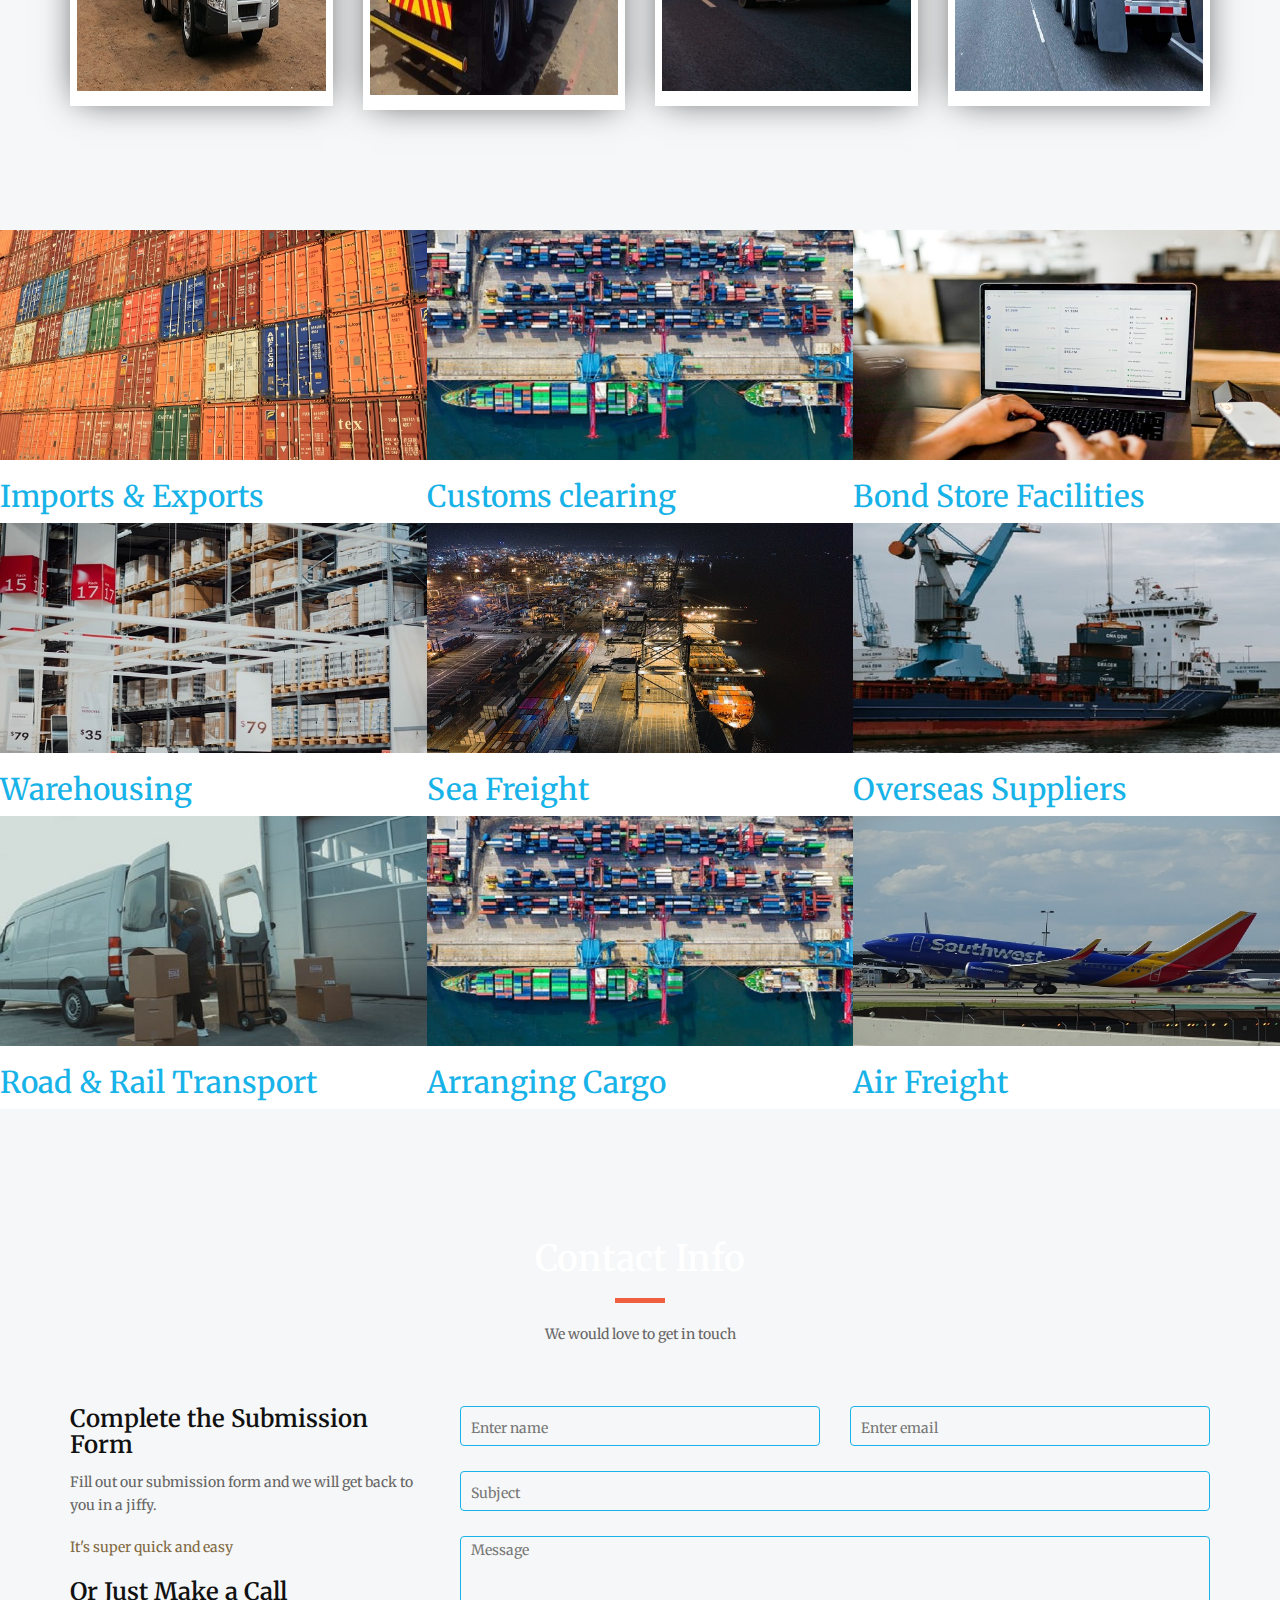
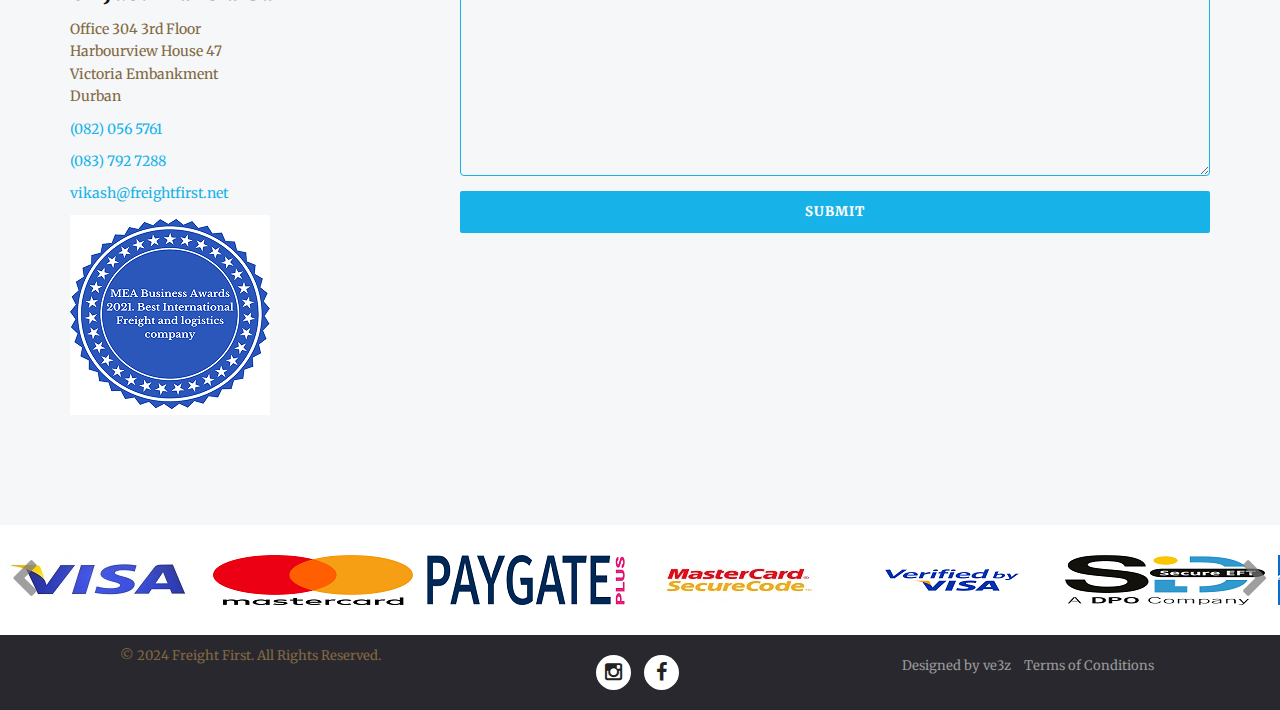
==== commit eb037dc3: "Update index.html" ====
--- a/index.html
+++ b/index.html
@@ -1,11 +1,14 @@
 <html>
 <head>
   <!-- META DATA -->
-	<meta charset="utf-8" />
-    <meta http-equiv="X-UA-Compatible" content="IE=edge" />
-    <meta name="viewport" content="width=device-width, initial-scale=1" />
-    <meta name="description" content="Shipping, Freight , first, FreightFirst , Transport , import, export">
-    <meta name="author" content="https://www.ve3z.co.za">
+  <meta charset="utf-8" />
+  <meta http-equiv="X-UA-Compatible" content="IE=edge" />
+  <meta name="viewport" content="width=device-width, initial-scale=1" />
+  <meta name="description" content="FreightFirst is a leading shipping and freight company specializing in reliable transport solutions for both import and export needs. Our services ensure efficient logistics for businesses worldwide. Contact us today for all your freight requirements.">
+  <meta name="keywords" content="shipping, freight, transport, logistics, import, export, cargo, transportation, shipping company, freight services, international shipping, domestic shipping">
+  <meta name="author" content="FreightFirst - Your Reliable Shipping Partner | https://www.freightfirst.com Designed by https://www.ve3z.co.za">
+  
+    
 
 	<title>FreightFirst</title>
   
@@ -23,12 +26,7 @@
     <link rel="stylesheet" href="font-awesome-4.4.0/css/font-awesome.min.css"  type="text/css">
 	<link href='http://fonts.googleapis.com/css?family=Asap:400,700' rel='stylesheet' type='text/css'>
 	
-	<!-- HTML5 Shim and Respond.js IE8 support of HTML5 elements and media queries -->
-    <!-- WARNING: Respond.js doesn't work if you view the page via file:// -->
-    <!--[if lt IE 9]>
-        <script src="js/html5shiv.js"></script>
-        <script src="js/respond.min.js"></script>
-    <![endif]-->
+	
 	
 </head>
 
@@ -159,18 +157,20 @@
 		<section class="box-content box-1 box-style-1" id="about">
 			<div class="container">
 				<div class="row heading">
-					 <div class="col-lg-12">	
-	                    <h2>Welcome to Freight First Service</h2>
-	                    <hr>
-                    	<div class="intro">We are a shipping agent in South Africa, providing ships agency and logistics services across various ports. We have been a part of the local and international
+					 <div class="col-lg-12 welcome-heading">	
+	                    <h2 class="welcome-heading">Welcome to Freight First Service</h2>
+	                    
+                    	<div class="intro ">We are a shipping agent in South Africa, providing ships agency and logistics services across various ports. We have been a part of the local and international
 							 shipping landscape helping customers and principals add value to their business and assisting with their shipping, freight and logistics requirements.
 							 While our core competency is in ships agency service, we have extended our areas of operation to include allied activities related to shipping and logistics. Whether you are a ship owner, ship operator, exporter, importer, shipping line, freight forwarder or in any way connected to the shipping and freight industry, we have a service option to assist you. Choose the service offering of your choice below to see how we can add value to your business.
 							</div>
 	                </div>
 				</div>
+
+				
 		
 				<div class="row page-scroll">
-					<div class="col-sm-3 " >
+					<div class="col-sm-3 welcome-heading" >
 						<div class="box-item">
 							<a href="#services"><img src="images/Truck.jpg" title="icon-name"></a>
 							<div class="sub">
@@ -182,7 +182,7 @@
 							</div>
 						</div>
 			 		</div>
-			 		<div class="col-sm-3">
+			 		<div class="col-sm-3 welcome-heading">
 						<div class="box-item">
 							<a href="#services"><img src="images/Ship.jpg" title="icon-name"></a>
 							<div class="sub">
@@ -194,7 +194,7 @@
 							</div>
 						</div>
 			 		</div>
-					<div class="col-sm-3">
+					<div class="col-sm-3 welcome-heading">
 						<div class="box-item">
 							<a href="#services"><img src="images/Train.jpg" title="icon-name"></a>
 							<div class="sub">
@@ -206,7 +206,7 @@
 							</div>
 						</div>
 			 		</div>
-					<div class="col-sm-3">
+					<div class="col-sm-3 welcome-heading">
 						<div class="box-item">
 							<a href="#services"><img src="images/Plane.jpg" title="icon-name"></a>
 							<div class="sub">
@@ -225,100 +225,100 @@
 		<!-- ////////////Content Box 02 -->
 		<!-- We are waiting to give you a quality, value added service for all your shipping and freight requirements. -->
 		<section class="box-content box-2" id="services">
-			<div class="container">
-				<div class="row heading">
-					 <div class="col-lg-12">	
-	                    <h2>At Your Services</h2>
-	                    <hr>
-                    	<div class="intro">Success starts with Efficiency</div>
-	                </div>
-				</div>
-				<div class="row">
-					<div class="col-lg-3 col-md-6 text-center">
-						<div class="service-box">
-							<i class="fa fa-4x fa-ship text-primary"></i>
-							<h3>Sea Freight </h3>
-							<p class="text-muted">Ocean shipping for large cargo: reliable, cost-effective, and global</p>
-						</div>
-					</div>
-					<div class="col-lg-3 col-md-6 text-center">
-						<div class="service-box">
-							<i class="fa fa-4x fa-plane text-primary"></i>
-							<h3>Air Freight</h3>
-							<p class="text-muted">Fast, secure and efficient air cargo transportation worldwide. Door-to-door service.</p>
-						</div>
-					</div>
-					<div class="col-lg-3 col-md-6 text-center">
-						<div class="service-box">
-							<i class="fa fa-4x fa-newspaper-o text-primary"></i>
-							<h3>Imports & Exports </h3>
-							<p class="text-muted">Global trade solutions for seamless import and export operations management</p>
-						</div>
-					</div>
-					<div class="col-lg-3 col-md-6 text-center">
-						<div class="service-box">
-							<i class="fa fa-4x fa-truck text-primary"></i>
-							<h3>Road & Rail Transport</h3>
-							<br>
-							
-							<p class="text-muted">Efficient and flexible ground transportation services for domestic and international cargo</p>
-						</div>
-					</div>
-				</div>
-				<div class="row">
-					<div class="col-lg-3 col-md-6 text-center">
-						<div class="service-box">
-							<i class="fa fa-4x fa-anchor text-primary"></i>
-							<h3>Overseas Suppliers </h3>
-							<p class="text-muted">We deal with all your overseas suppliers</p>
-						</div>
-					</div>
-					<div class="col-lg-3 col-md-6 text-center">
-						<div class="service-box">
-							<i class="fa fa-4x fa-diamond text-primary"></i>
-							<h3>Arranging Cargo</h3>
-							<p class="text-muted">Arranging cargo from load port to destination</p>
-						</div>
-					</div>
-					<div class="col-lg-3 col-md-6 text-center">
-						<div class="service-box">
-							<i class="fa fa-4x fa-caret-right text-primary"></i>
-							<h3>Customs clearing </h3>
-							<p class="text-muted">Customs clearing & delivery to clients address</p>
-						</div>
-					</div>
-					<div class="col-lg-3 col-md-6 text-center">
-						<div class="service-box">
-							<i class="fa fa-4x fa-archive text-primary"></i>
-							<h3>Warehousing</h3>
-							<p class="text-muted">We handle all your cargo for distribution</p>
-						</div>
-					</div>
-					
-					<div class="col-lg-3 col-md-6 text-center">
-						<div class="service-box">
-							<i class="fa fa-4x fa-clipboard text-primary"></i>
-							<h3>Bond Store Facilities</h3>
-							<p class="text-muted">Secure and convenient warehousing for dutiable goods with deferred payments.</p>
-						</div>
-					</div>
-				</div>
-			</div>
-		</section>
+    <div class="container">
+        <div class="row heading">
+            <div class="col-lg-12 welcome-heading">    
+                <h2 class="welcome-heading">Our Services</h2>
+                <hr>
+                <div class="intro">Unlocking Success with Efficiency</div>
+            </div>
+        </div>
+        <div class="row">
+            <div class="col-lg-3 col-md-6 text-center">
+                <div class="service-box">
+                    <i class="fa fa-4x fa-ship text-primary"></i>
+                    <h3>Sea Freight</h3>
+                    <p class="text-muted">Reliable, cost-effective, and global ocean shipping for large cargo</p>
+                </div>
+            </div>
+            <div class="col-lg-3 col-md-6 text-center">
+                <div class="service-box">
+                    <i class="fa fa-4x fa-plane text-primary"></i>
+                    <h3>Air Freight</h3>
+                    <p class="text-muted">Fast, secure, and efficient air cargo transportation worldwide with door-to-door service</p>
+                </div>
+            </div>
+            <div class="col-lg-3 col-md-6 text-center">
+                <div class="service-box">
+                    <i class="fa fa-4x fa-newspaper-o text-primary"></i>
+                    <h3>Imports & Exports</h3>
+                    <p class="text-muted">Seamless global trade solutions for import and export operations management</p>
+                </div>
+            </div>
+            <div class="col-lg-3 col-md-6 text-center">
+                <div class="service-box">
+                    <i class="fa fa-4x fa-truck text-primary"></i>
+                    <h3>Road & Rail Transport</h3>
+                    <p class="text-muted">Efficient and flexible ground transportation services for domestic and international cargo</p>
+                </div>
+            </div>
+        </div>
+        <div class="row">
+            <div class="col-lg-3 col-md-6 text-center">
+                <div class="service-box">
+                    <i class="fa fa-4x fa-anchor text-primary"></i>
+                    <h3>Overseas Suppliers</h3>
+                    <p class="text-muted">Comprehensive management of all your overseas suppliers</p>
+                </div>
+            </div>
+            <div class="col-lg-3 col-md-6 text-center">
+                <div class="service-box">
+                    <i class="fa fa-4x fa-diamond text-primary"></i>
+                    <h3>Cargo Arrangement</h3>
+                    <p class="text-muted">Effortless cargo arrangement from load port to destination</p>
+                </div>
+            </div>
+            <div class="col-lg-3 col-md-6 text-center">
+                <div class="service-box">
+                    <i class="fa fa-4x fa-caret-right text-primary"></i>
+                    <h3>Customs Clearance</h3>
+                    <p class="text-muted">Expert customs clearance and delivery to your specified address</p>
+                </div>
+            </div>
+            <div class="col-lg-3 col-md-6 text-center">
+                <div class="service-box">
+                    <i class="fa fa-4x fa-archive text-primary"></i>
+                    <h3>Warehousing</h3>
+                    <p class="text-muted">Efficient handling of your cargo for seamless distribution</p>
+                </div>
+            </div>
+        </div>
+        <div class="row">
+            <div class="col-lg-3 col-md-6 text-center">
+                <div class="service-box">
+                    <i class="fa fa-4x fa-clipboard text-primary"></i>
+                    <h3>Bonded Warehousing</h3>
+                    <p class="text-muted">Secure and convenient warehousing for dutiable goods with deferred payments</p>
+                </div>
+            </div>
+        </div>
+    </div>
+</section>
+
 
 		<section class="box-content box-1 box-style-1" id="about">
 			<div class="container">
 				<div class="row heading">
-					 <div class="col-lg-12">	
-	                    <h2>Road Freight Trucks Available</h2>
+					 <div class="col-lg-12 welcome-heading">	
+	                    <h2 class="welcome-heading">Road Freight Trucks Available</h2>
 	                    <hr>
                     	<div class="intro">Side Tippers, Super Links, Taut Liners and Flat Beds. We also have tankers available for all hazardous cargo. We also wholesale and supply diesel and paraffin.  Contact Vikash on <a href="tel:2782 056 5761"> (082) 056 5761</a>- Durban 
 							</div>
 	                </div>
 				</div>
 		
-				<div class="row page-scroll">
-					<div class="col-sm-3 " >
+				<div class="row page-scroll ">
+					<div class="col-sm-3 welcome-heading" >
 						<div class="box-item">
 							<a href="#services"><img src="images/ftruck.jpg" title="FreightFirst"></a>
 							<div class="sub">
@@ -330,7 +330,7 @@
 							</div>
 						</div>
 			 		</div>
-			 		<div class="col-sm-3">
+			 		<div class="col-sm-3 welcome-heading">
 						<div class="box-item">
 							<a href="#services"><img src="images/ftruck1.jpg" title="FreightFirst"></a>
 							<div class="sub">
@@ -342,7 +342,7 @@
 							</div>
 						</div>
 			 		</div>
-					<div class="col-sm-3">
+					<div class="col-sm-3 welcome-heading">
 						<div class="box-item">
 							<a href="#services"><img src="images/ftruck2.jpg" title="FreightFirst"></a>
 							<div class="sub">
@@ -354,7 +354,7 @@
 							</div>
 						</div>
 			 		</div>
-					<div class="col-sm-3">
+					<div class="col-sm-3 welcome-heading">
 						<div class="box-item">
 							<a href="#services"><img src="images/ftruck3.jpg" title="FreightFirst"></a>
 							<div class="sub">
@@ -373,135 +373,135 @@
 		<!-- ////////////Content Box 3 -->
 		<section class="box-content box-3" style="padding: 0;" id="portfolio">
 			<div class="no-gutter">
-				<div class="col-lg-4 col-sm-6">
-					<a href="#portfolio" class="portfolio-box">
+				<div class="col-lg-4 col-sm-6 welcome-heading welcome-heading">
+					<a href="#portfolio" class="">
 						<img src="img/portfolio/cases1.jpg" class="img-responsive" alt="">
 						<div class="portfolio-box-caption">
 							<div class="portfolio-box-caption-content">
 								<div class="project-category">
-									Freight First Services
-								</div>
-								<div class="project-name">
+									
+								</div>
+								<div class="project-name h2">
 									Imports & Exports
 								</div>
 							</div>
 						</div>
 					</a>
 				</div>
-				<div class="col-lg-4 col-sm-6">
-					<a href="#portfolio" class="portfolio-box">
+				<div class="col-lg-4 col-sm-6 welcome-heading">
+					<a href="#portfolio" class="">
 						<img src="img/portfolio/cases6.jpg" class="img-responsive" alt="">
 						<div class="portfolio-box-caption">
 							<div class="portfolio-box-caption-content">
 								<div class="project-category text-faded">
-									Freight First Services
-								</div>
-								<div class="project-name">
+									
+								</div>
+								<div class="project-name h2">
 									Customs clearing
 								</div>
 							</div>
 						</div>
 					</a>
 				</div>
-				<div class="col-lg-4 col-sm-6">
-					<a href="#portfolio" class="portfolio-box">
+				<div class="col-lg-4 col-sm-6 welcome-heading">
+					<a href="#portfolio" class="">
 						<img src="img/portfolio/cases10.jpg" class="img-responsive" alt="">
 						<div class="portfolio-box-caption">
 							<div class="portfolio-box-caption-content">
 								<div class="project-category">
-									Freight First Services
-								</div>
-								<div class="project-name">
+									
+								</div>
+								<div class="project-name h2">
 									Bond Store Facilities
 								</div>
 							</div>
 						</div>
 					</a>
 				</div>
-				<div class="col-lg-4 col-sm-6">
-					<a href="#portfolio" class="portfolio-box">
+				<div class="col-lg-4 col-sm-6 welcome-heading">
+					<a href="#portfolio" class="">
 						<img src="img/portfolio/cases11.jpg" class="img-responsive" alt="">
 						<div class="portfolio-box-caption">
 							<div class="portfolio-box-caption-content">
 								<div class="project-category text-faded">
-									Freight First Services
-								</div>
-								<div class="project-name">
+									
+								</div>
+								<div class="project-name h2">
 									Warehousing
 								</div>
 							</div>
 						</div>
 					</a>
 				</div>
-				<div class="col-lg-4 col-sm-6">
-					<a href="#portfolio" class="portfolio-box">
+				<div class="col-lg-4 col-sm-6 welcome-heading">
+					<a href="#portfolio" class="">
 						<img src="img/portfolio/cases3.jpg" class="img-responsive" alt="">
 						<div class="portfolio-box-caption">
 							<div class="portfolio-box-caption-content">
 								<div class="project-category text-faded">
-									Freight First Services
-								</div>
-								<div class="project-name">
+									
+								</div>
+								<div class="project-name h2">
 									Sea Freight
 								</div>
 							</div>
 						</div>
 					</a>
 				</div>
-				<div class="col-lg-4 col-sm-6">
-					<a href="#portfolio" class="portfolio-box">
+				<div class="col-lg-4 col-sm-6 welcome-heading">
+					<a href="#portfolio" class="">
 						<img src="img/portfolio/cases4.jpg" class="img-responsive" alt="">
 						<div class="portfolio-box-caption">
 							<div class="portfolio-box-caption-content">
 								<div class="project-category text-faded">
-									Freight First Services
-								</div>
-								<div class="project-name">
+									
+								</div>
+								<div class="project-name h2">
 									Overseas Suppliers
 								</div>
 							</div>
 						</div>
 					</a>
 				</div>
-				<div class="col-lg-4 col-sm-6">
-					<a href="#portfolio" class="portfolio-box">
+				<div class="col-lg-4 col-sm-6 welcome-heading">
+					<a href="#portfolio" class="">
 						<img src="img/portfolio/cases5.jpg" class="img-responsive" alt="">
 						<div class="portfolio-box-caption">
 							<div class="portfolio-box-caption-content">
 								<div class="project-category text-faded">
-									Freight First Services
-								</div>
-								<div class="project-name">
+									
+								</div>
+								<div class="project-name h2">
 									Road & Rail Transport
 								</div>
 							</div>
 						</div>
 					</a>
 				</div>
-				<div class="col-lg-4 col-sm-6">
-					<a href="#portfolio" class="portfolio-box">
+				<div class="col-lg-4 col-sm-6 welcome-heading">
+					<a href="#portfolio" class="">
 						<img src="img/portfolio/cases6.jpg" class="img-responsive" alt="">
 						<div class="portfolio-box-caption">
 							<div class="portfolio-box-caption-content">
 								<div class="project-category text-faded">
-									Freight First Services
-								</div>
-								<div class="project-name">
+									
+								</div>
+								<div class="project-name h2">
 									Arranging Cargo
 								</div>
 							</div>
 						</div>
 					</a>
 				</div>
-				<div class="col-lg-4 col-sm-6">
-					<a href="#portfolio" class="portfolio-box">
+				<div class="col-lg-4 col-sm-6 welcome-heading">
+					<a href="#portfolio" class="">
 						<img src="img/portfolio/cases9.jpg" class="img-responsive" alt="">
 						<div class="portfolio-box-caption">
 							<div class="portfolio-box-caption-content">
 								<div class="project-category text-faded">
-									Freight First Services
-								</div>
-								<div class="project-name">
+								
+								</div>
+								<div class="project-name h2">
 									Air Freight
 								</div>
 							</div>
@@ -511,92 +511,14 @@
 			</div>
 		</section>
 		
-		<!-- ////////////Content Box 04 -->
-		<!-- <section class="box-content box-4" id="news">
-			<div class="container">
-				<div class="row heading">
-					 <div class="col-lg-12">	
-	                    <h2>Latest News</h2>
-	                    <hr class="line02">
-                    	<div class="intro">Lorem ipsum dolor sit amet</div>
-	                </div>
-				</div>
-				<div class="row">
-					<div class="col-md-6">
-						<a href="single.html"><img src="images/5.jpg" /></a>
-						<a href="single.html"><h3>Lorem ipsum dolor sit amet, cum</h3></a>
-						<div class="info">
-							By <a href="#">Danny</a> on April 14, 2015<br/>
-							<span><i class="fa fa-heart"></i> 1,200 / <i class="fa fa-comment-o"> 3 / </i><i class="fa fa-eye"></i> 1007</span>
-						</div>
-						<p>Nam libero tempore, cum soluta nobis est eligendi optio cumque quod maxime placeat facere possimus nihil impedit quo minus id quod maxime placeat facere possimus. <a href="single.html">MORE...</a></p>
-					</div>
-					<div class="col-md-6 r-slidebar">
-						<div class="post">
-							<a href="single.html"><img src="images/8.jpg" /></a>
-							<div class="wrapper">
-								<a href="single.html"><h4 class="vid-name">5 WAY TO SEND YOUR GOODS BY SHIP</h4></a>
-								<div class="info">
-									By <a href="#">Danny</a> on April 14, 2015<br/>
-									<span><i class="fa fa-heart"></i>1,200 / <i class="fa fa-calendar"></i>25/3/2015</span>
-									<span class="rating">
-										<i class="fa fa-star"></i>
-										<i class="fa fa-star"></i>
-										<i class="fa fa-star"></i>
-										<i class="fa fa-star"></i>
-										<i class="fa fa-star-half"></i>
-									</span>
-								</div>
-								<a href="single.html">MORE...</a>
-							</div>
-						</div>
-						<div class="post">
-							<a href="single.html"><img src="images/8.jpg" /></a>
-							<div class="wrapper">
-								<a href="single.html"><h4 class="vid-name">TRANSATLANTIC HEALTHCARE SERVICE</h4></a>
-								<div class="info">
-									By <a href="#">Danny</a> on April 14, 2015<br/>
-									<span><i class="fa fa-heart"></i>1,200 / <i class="fa fa-calendar"></i>25/3/2015</span>
-									<span class="rating">
-										<i class="fa fa-star"></i>
-										<i class="fa fa-star"></i>
-										<i class="fa fa-star"></i>
-										<i class="fa fa-star"></i>
-										<i class="fa fa-star-half"></i>
-									</span>
-								</div>
-								<a href="single.html">MORE...</a>
-							</div>
-						</div>
-						<div class="post">
-							<a href="single.html"><img src="images/8.jpg" /></a>
-							<div class="wrapper">
-								<a href="single.html"><h4 class="vid-name">Lorem ipsum dolor sit amet, cum</h4></a>
-								<div class="info">
-									By <a href="#">Danny</a> on April 14, 2015<br/>
-									<span><i class="fa fa-heart"></i>1,200 / <i class="fa fa-calendar"></i>25/3/2015</span>
-									<span class="rating">
-										<i class="fa fa-star"></i>
-										<i class="fa fa-star"></i>
-										<i class="fa fa-star"></i>
-										<i class="fa fa-star"></i>
-										<i class="fa fa-star-half"></i>
-									</span>
-								</div>
-								<a href="single.html">MORE...</a>
-							</div>
-						</div>
-					</div>
-				</div>
-			</div>
-		</section>
-		 -->
+		
+		
 		<!-- ////////////Content Box 05 -->
 		<section class="box-content box-5 box-style-1" id="contact">
 			<div class="container">
 				<div class="row heading">
-					 <div class="col-lg-12">	
-	                    <h2>Contact Info</h2>
+					 <div class="col-lg-12 welcome-heading ">	
+	                    <h2 class="welcome-heading">Contact Info</h2>
 	                    <hr class="line02">
                     	<div class="intro">We would love to get in touch</div>
 	                </div>
@@ -704,7 +626,7 @@
 			<div class="container">
 				<div class="row">
 					<div class="col-md-4">
-						<p>&copy; 2021 Freight First. All Rights Reserved. </p>
+						<p>&copy; 2024 Freight First. All Rights Reserved. </p>
 					</div>
 					<div class="col-md-4">
 						<ul class="list-inline social-buttons">
@@ -723,7 +645,7 @@
 
 							<li><a href="http://www.ve3z.co.za">Designed by ve3z</a>
 							</li>
-							<li><a href="single.html">Terms of Conditiona</a>
+							<li><a href="single.html">Terms of Conditions</a>
 							</li>
 						</ul>
 					</div>
